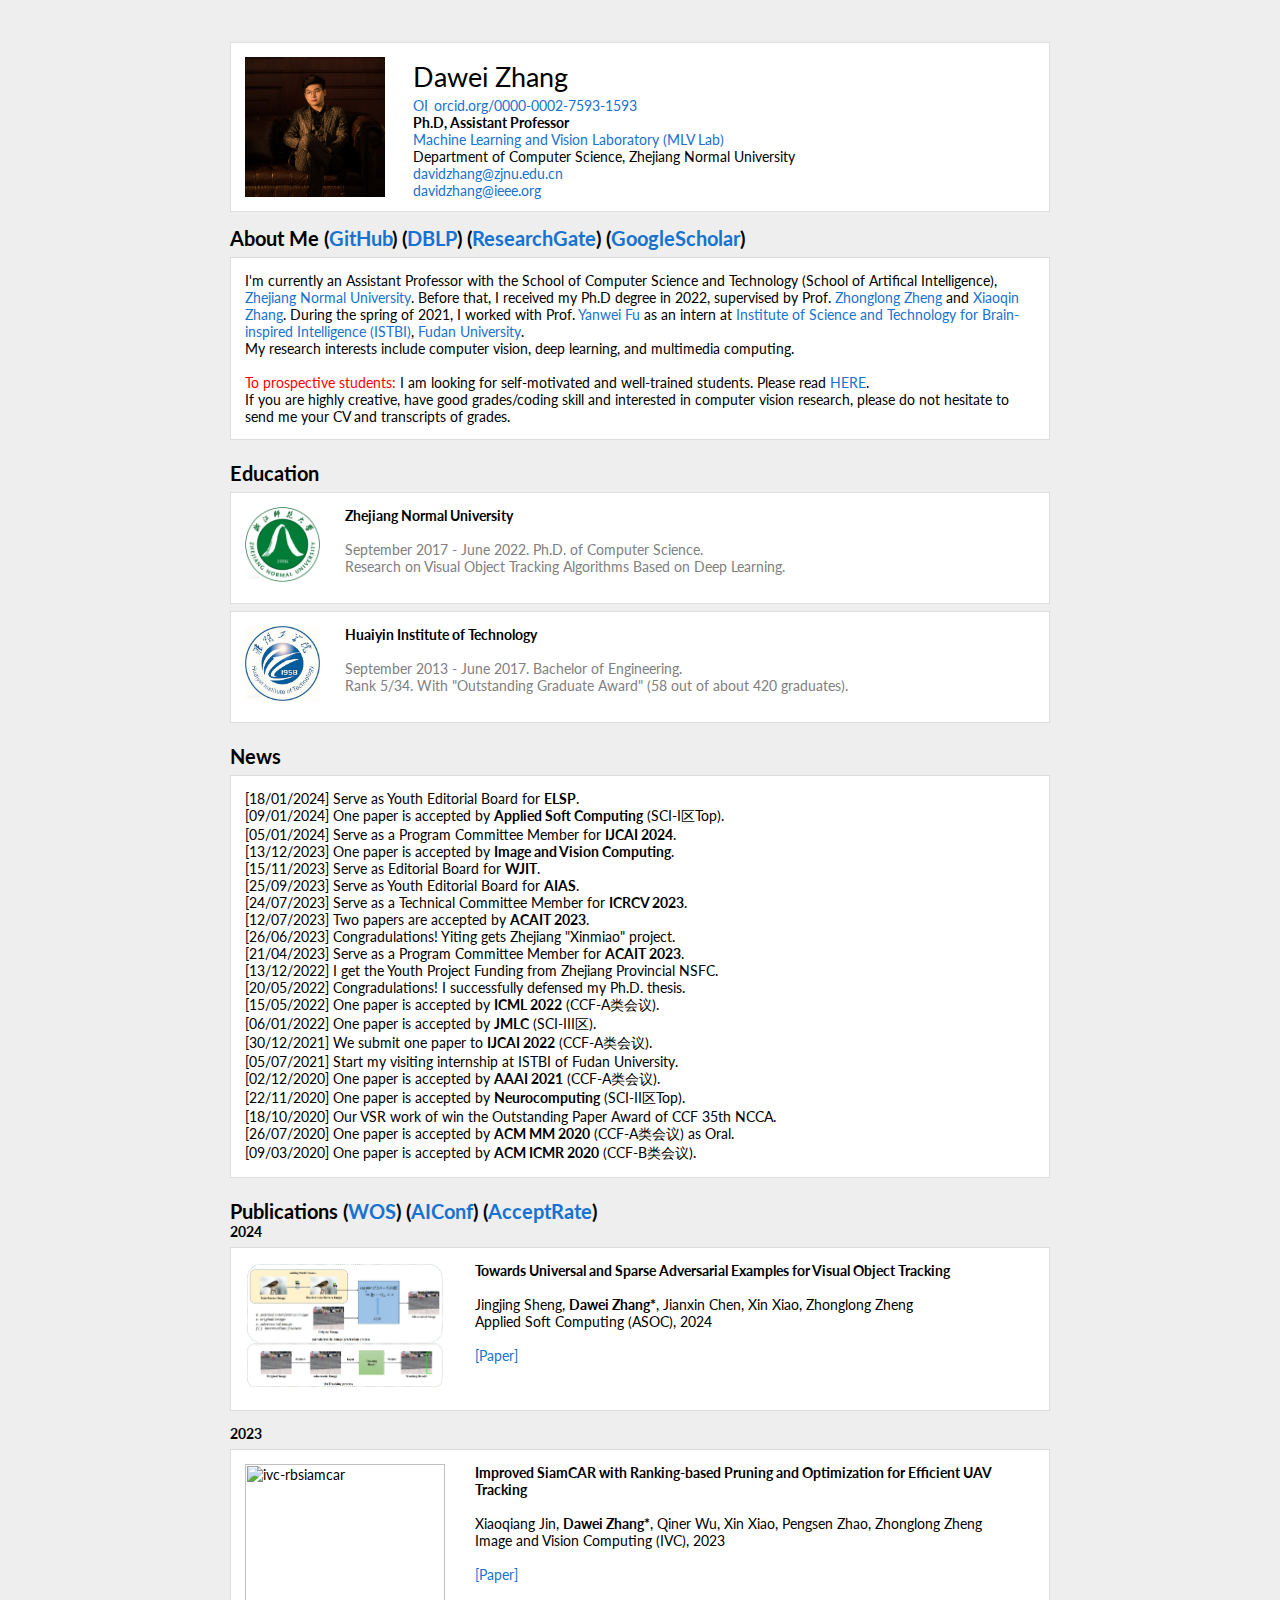
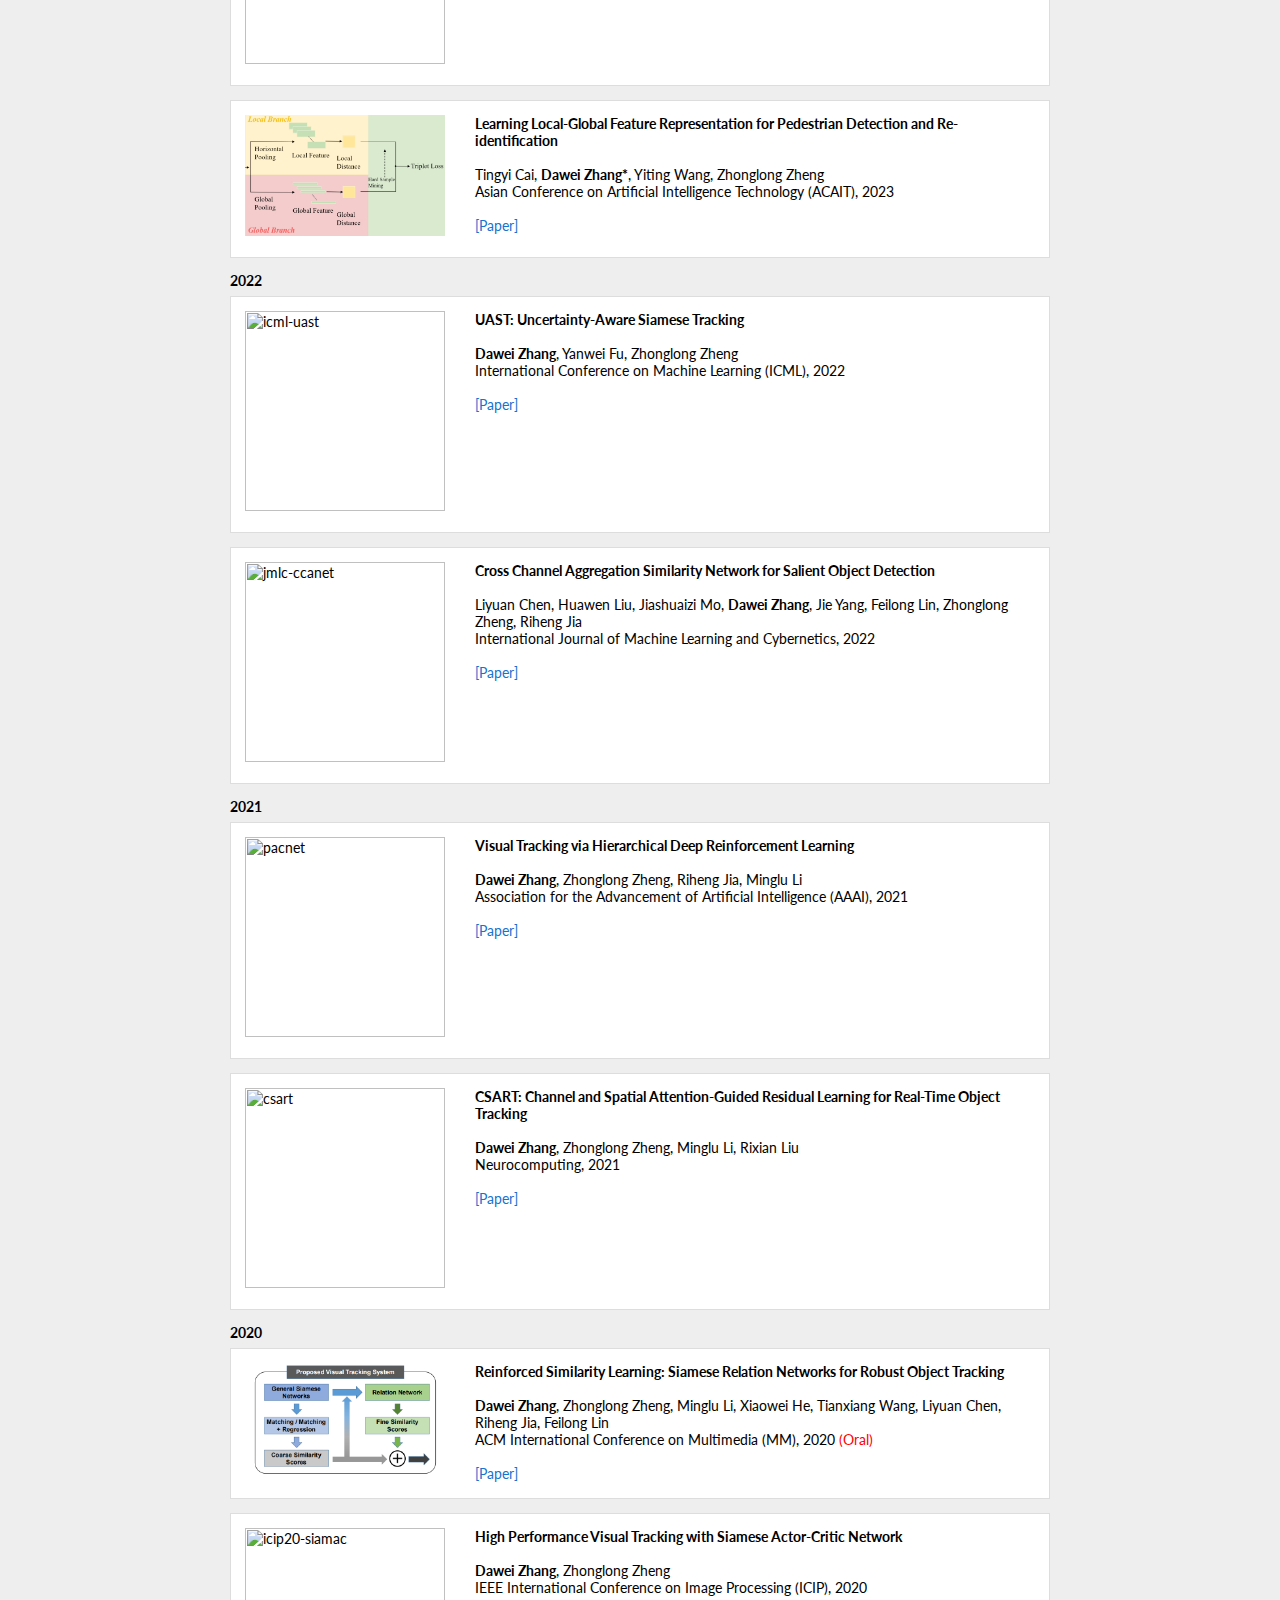
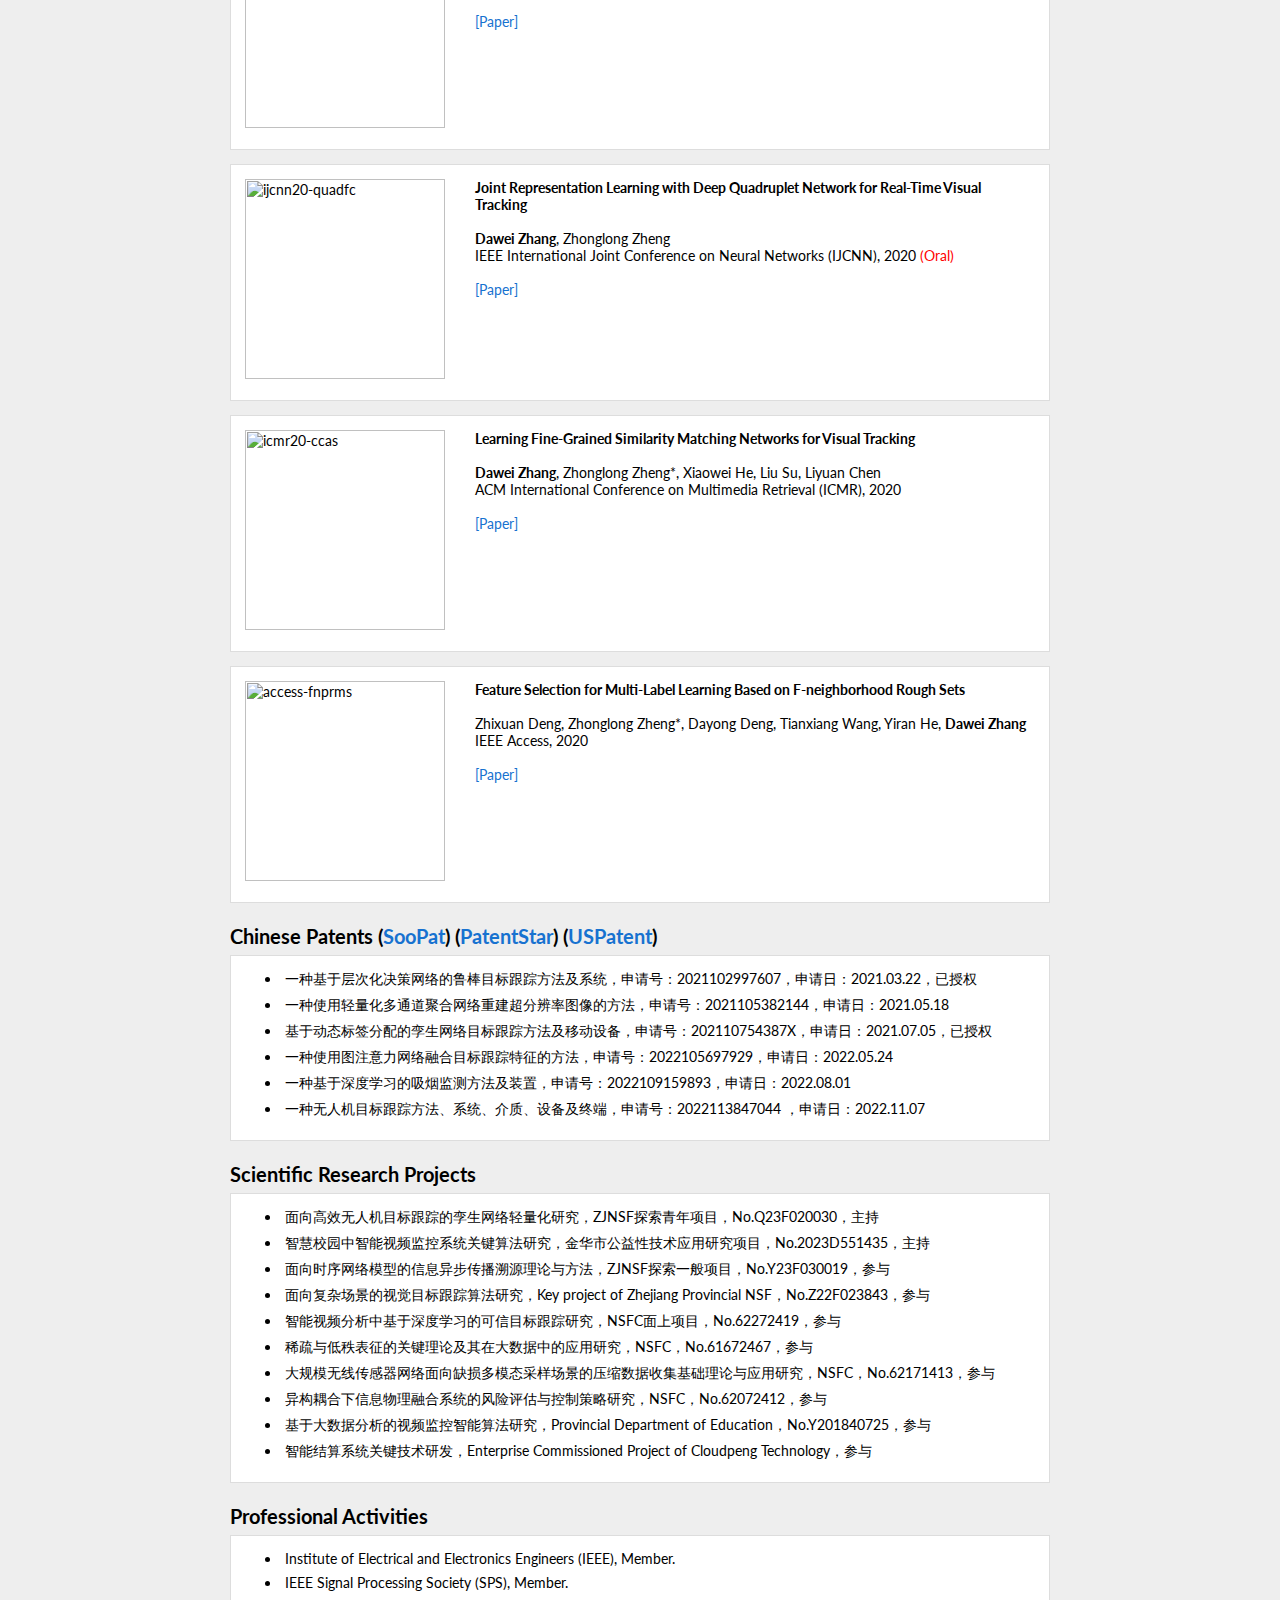
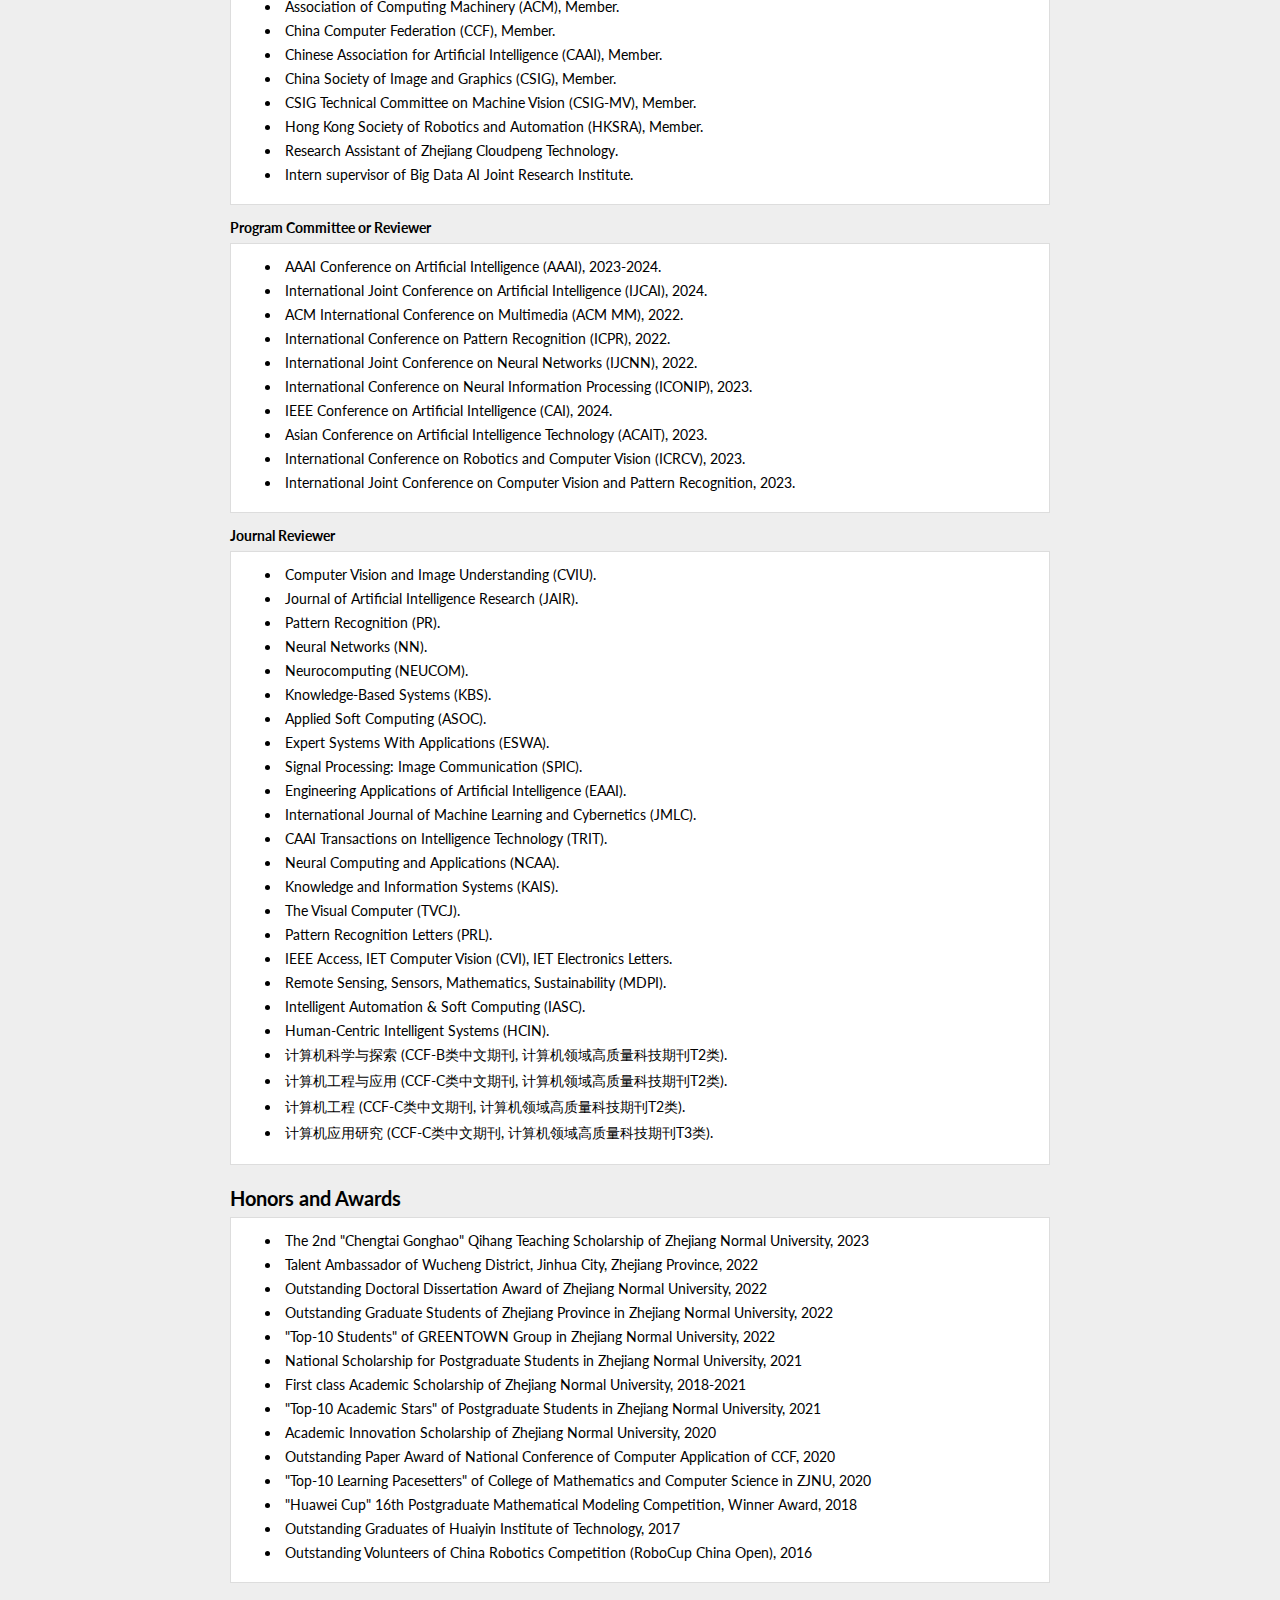
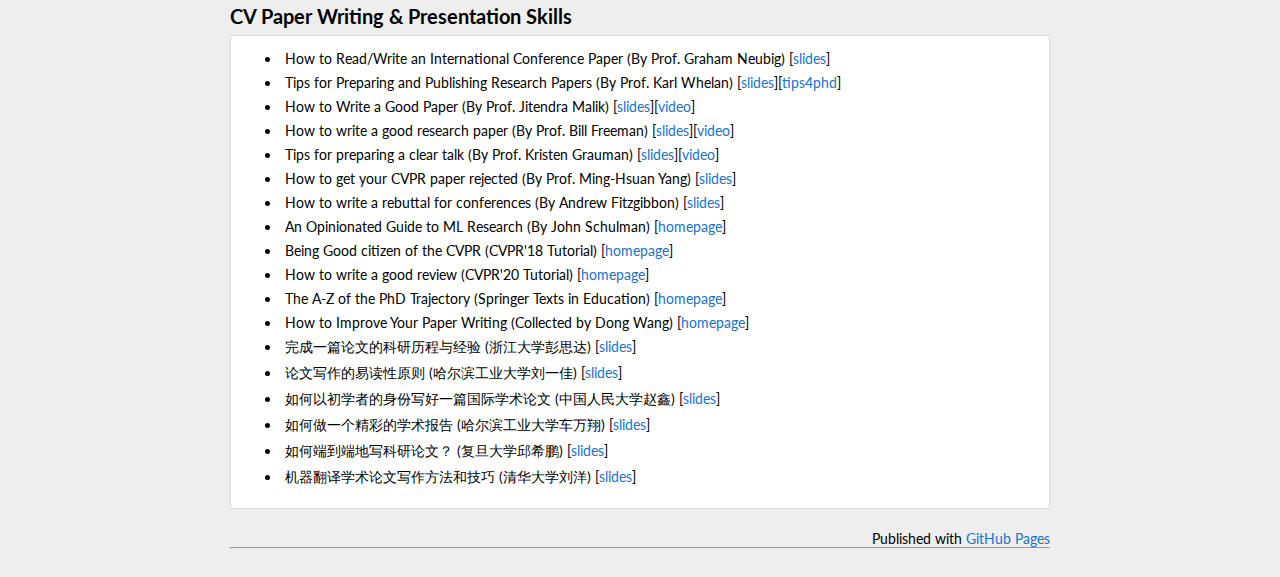
==== index.html @ a38a36eb "Update index.html" ====
<html>
    <head>
        <meta content="text/html; charset=utf-8" http-equiv="Content-Type" />
        <title>Dawei Zhang</title>
        <meta content="Dawei Zhang, DavidZhangdw.github.io" name="keywords" />
        <style media="screen" type="text/css">html, body, div, span, applet, object, iframe, h1, h2, h3, h4, h5, h6, p, blockquote, pre, a, abbr, acronym, address, big, cite, code, del, dfn, em, font, img, ins, kbd, q, s, samp, small, strike, strong, sub, tt, var, dl, dt, dd, ol, ul, li, fieldset, form, label, legend, table, caption, tbody, tfoot, thead, tr, th, td {
            border: 0pt none;
            font-family: inherit;
            font-size: 100%;
            font-style: inherit;
            font-weight: inherit;
            margin: 0pt;
            outline-color: invert;
            outline-style: none;
            outline-width: 0pt;
            padding: 0pt;
            vertical-align: baseline;
        }

        a {
            color: #1772d0;
            text-decoration:none;
        }

        a:focus, a:hover {
            color: #f09228;
            text-decoration:none;
        }

        a.paper {
            font-weight: bold;
            font-size: 12pt;
        }

        b.paper {
            font-weight: bold;
            font-size: 12pt;
        }

        * {
            margin: 0pt;
            padding: 0pt;
        }

        body {
            position: relative;
            margin: 3em auto 2em auto;
            width: 820px;
            font-family: Lato, Verdana, Helvetica, sans-serif;
            font-size: 14px;
            background: #eee;
        }

        h2 {
            font-family: Lato, Verdana, Helvetica, sans-serif;
            font-size: 15pt;
            font-weight: 700;
        }

        h3 {
            font-family: Lato, Verdana, Helvetica, sans-serif;
            font-size: 16px;
            font-weight: 700;
        }

        strong {
            font-family: Lato, Verdana, Helvetica, sans-serif;
            font-size: 14px;
            font-weight:bold;
        }

        ul {
            list-style: circle;
        }

        img {
            border: none;
        }

        li {
            padding-bottom: 0.5em;
            margin-left: 1.4em;
        }

        alert {
            font-family: Lato, Verdana, Helvetica, sans-serif;
            font-size: 13px;
            font-weight: bold;
            color: #FF0000;
        }

        em, i {
            font-style:italic;
        }

        div.section {
            clear: both;
            margin-bottom: 1.5em;
            background: #eee;
        }

        div.spanner {
            clear: both;
        }

        div.edu {
            clear: both;
            margin-top: 0.5em;
            margin-bottom: 0.5em;
            border: 1px solid #ddd;
            background: #fff;
            padding: 1em 1em 1em 1em;
        }

        div.edu div {
            padding-left: 100px;
        }

        div.paper {
            clear: both;
            margin-top: 0.5em;
            margin-bottom: 1em;
            border: 1px solid #ddd;
            background: #fff;
            padding: 1em 1em 1em 1em;
        }

        div.paper div {
            padding-left: 230px;
        }

        img.paper {
            margin-bottom: 0.5em;
            float: left;
            width: 200px;
        }
        img.icon {
            margin-bottom: 0.5em;
            float: left;
            width: 75px;
            height: 75px;
        }

        span.blurb {
            font-style:italic;
            display:block;
            margin-top:0.75em;
            margin-bottom:0.5em;
        }

        pre, code {
            font-family: 'Lucida Console', 'Andale Mono', 'Courier', monospaced;
            margin: 1em 0;
            padding: 0;
        }

        div.paper pre {
            font-size: 0.9em;
        }
    </style>

    <link href="http://fonts.googleapis.com/css?family=Lato:400,700,400italic,700italic" rel="stylesheet" type="text/css" /><!--<link href='http://fonts.googleapis.com/css?family=Open+Sans+Condensed:300' rel='stylesheet' type='text/css'>--><!--<link href='http://fonts.googleapis.com/css?family=Open+Sans' rel='stylesheet' type='text/css'>--><!--<link href='http://fonts.googleapis.com/css?family=Yanone+Kaffeesatz' rel='stylesheet' type='text/css'>-->
</head>
<script>
    (function(i,s,o,g,r,a,m){i['GoogleAnalyticsObject']=r;i[r]=i[r]||function(){
            (i[r].q=i[r].q||[]).push(arguments)},i[r].l=1*new Date();a=s.createElement(o),
        m=s.getElementsByTagName(o)[0];a.async=1;a.src=g;m.parentNode.insertBefore(a,m)
    })(window,document,'script','//www.google-analytics.com/analytics.js','ga');



</script>
<script>
    (function(i,s,o,g,r,a,m){i['GoogleAnalyticsObject']=r;i[r]=i[r]||function(){
            (i[r].q=i[r].q||[]).push(arguments)},i[r].l=1*new Date();a=s.createElement(o),
        m=s.getElementsByTagName(o)[0];a.async=1;a.src=g;m.parentNode.insertBefore(a,m)
    })(window,document,'script','//www.google-analytics.com/analytics.js','ga');

    ga('create', 'UA-66888300-1', 'auto');
    ga('send', 'pageview');

</script>

<body>
    <div style="margin-bottom: 1em; border: 1px solid #ddd; background-color: #fff; padding: 1em; height: 140px;">
        <div style="margin: 0px auto; width: 100%;">
            <img title="DaweiZhang" style="float: left; padding-left: .01em; height: 140px;" src="https://davidzhangdw.github.io/images/david.jpg"/>
            <div style="padding-left: 12em; vertical-align: top; height: 120px;"><span style="line-height: 150%; font-size: 20pt;">Dawei Zhang </span><br />
                <div itemscope itemtype="https://schema.org/Person"><a itemprop="sameAs" content="https://orcid.org/0000-0002-7593-1593" href="https://orcid.org/0000-0002-7593-1593" target="orcid.widget" rel="noopener noreferrer" style="vertical-align:top;"><img src="https://orcid.org/sites/default/files/images/orcid_16x16.png" style="width:1em;margin-right:.5em;" alt="ORCID iD icon">orcid.org/0000-0002-7593-1593</a></div>
                <span><strong>Ph.D, Assistant Professor</strong></span><br />
                <span><a href='https://www.researchgate.net/lab/MLV-Lab-Dawei-Zhang'>Machine Learning and Vision Laboratory (MLV Lab)</a></span><br />
                <span>Department of Computer Science, Zhejiang Normal University</span><br />
                <span><a href="mailto:davidzhang@zjnu.edu.cn">davidzhang@zjnu.edu.cn</a></span><br />
		<span><a href="mailto:davidzhang@ieee.org">davidzhang@ieee.org</a></span><br />
            </div>
        </div>
    </div>

    <div style="clear: both;">
        <div class="section">
            <h2>About Me (<a href='https://github.com/DavidZhangdw'>GitHub</a>) (<a href='https://dblp.org/pid/76/5684-2.html'>DBLP</a>) (<a href='https://www.researchgate.net/profile/Dawei_Zhang4'>ResearchGate</a>) (<a href='https://scholar.google.com/citations?hl=zh-CN&user=1hSgSycAAAAJ'>GoogleScholar</a>)</h2>
            <div class="paper">
                I'm currently an Assistant Professor with the School of Computer Science and Technology (School of Artifical Intelligence), <a href='http://www.zjnu.edu.cn/'>Zhejiang Normal University</a>. 
		Before that,  I received my Ph.D degree in 2022, supervised by Prof. <a href='http://mypage.zjnu.edu.cn/ZZL4/zh_CN/index.htm'>Zhonglong Zheng</a> and <a href='https://ai.wzu.edu.cn/zhangxiaoqin2021.4.16.pdf'>Xiaoqin Zhang</a>.
                During the spring of 2021, I worked with Prof. <a href='https://yanweifu.github.io/index.html'>Yanwei Fu</a> as an intern at <a href='https://istbi.fudan.edu.cn/'>Institute of Science and Technology for Brain-inspired Intelligence (ISTBI)</a>, <a href='https://www.fudan.edu.cn/'>Fudan University</a>. 
                <br>
		My research interests include computer vision, deep learning, and multimedia computing. <br />
		<br>
		<font color="red">To prospective students:</font>  I am looking for self-motivated and well-trained students. Please read <a href='https://davidzhangdw.github.io/prospective-students.html'>HERE</a>.
		<br>
		If you are highly creative, have good grades/coding skill and interested in computer vision research, please do not hesitate to send me your CV and transcripts of grades.
            </div>
        </div>
    </div>

    <div style="clear: both;">
        <div class="section">
            <h2 id="edu">Education</h2>
            <div class="edu" id="zjnu"><img style="float: left; margin-bottom: 0.5em; width: 75px;"  src="https://davidzhangdw.github.io/images/zjnu.jpg" title="zjnu" />
                <div> <strong>Zhejiang Normal University</strong> <br />
                    <br>
                    <font color="gray">September 2017 - June 2022. Ph.D. of Computer Science.</font>
		    <br>
                    <font color="gray">Research on Visual Object Tracking Algorithms Based on Deep Learning.</font>
                </div>
                <div class="spanner"></div>
            </div>
            <div class="edu" id="hyit"><img style="float: left; margin-bottom: 0.5em; width: 75px;" src="https://davidzhangdw.github.io/images/hyit.jpg" title="hyit" />
                <div> <strong>Huaiyin Institute of Technology</strong> <br />
                    <br>
                    <font color="gray">September 2013 - June 2017. Bachelor of Engineering.</font>
                    <br>
                    <font color="gray">Rank 5/34. With "Outstanding Graduate Award" (58 out of about 420 graduates).</font>
                </div>
                <div class="spanner"></div>
            </div>
        </div>
    </div>


    <div style="clear: both;">
        <div class="section">
            <h2>News</h2>
            <div class="paper">
                <ul>
			[18/01/2024] Serve as Youth Editorial Board for <b>ELSP</b>.<br>
			[09/01/2024] One paper is accepted by <b>Applied Soft Computing</b> (SCI-I区Top).<br>
			[05/01/2024] Serve as a Program Committee Member for <b>IJCAI 2024</b>.<br>
			[13/12/2023] One paper is accepted by <b>Image and Vision Computing</b>.<br>
			[15/11/2023] Serve as Editorial Board for <b>WJIT</b>.<br>
			[25/09/2023] Serve as Youth Editorial Board for <b>AIAS</b>.<br>
			[24/07/2023] Serve as a Technical Committee Member for <b>ICRCV 2023</b>.<br>
			[12/07/2023] Two papers are accepted by <b>ACAIT 2023</b>.<br>
			[26/06/2023] Congradulations! Yiting gets Zhejiang "Xinmiao" project.<br>
			[21/04/2023] Serve as a Program Committee Member for <b>ACAIT 2023</b>.<br>
			[13/12/2022] I get the Youth Project Funding from Zhejiang Provincial NSFC.<br>
			[20/05/2022] Congradulations! I successfully defensed my Ph.D. thesis.<br>
			[15/05/2022] One paper is accepted by <b>ICML 2022</b> (CCF-A类会议).<br>
			[06/01/2022] One paper is accepted by <b>JMLC</b> (SCI-III区).<br>
			[30/12/2021] We submit one paper to <b>IJCAI 2022</b> (CCF-A类会议).<br>
			[05/07/2021] Start my visiting internship at ISTBI of Fudan University.<br>
			[02/12/2020] One paper is accepted by <b>AAAI 2021</b> (CCF-A类会议).<br>
			[22/11/2020] One paper is accepted by <b>Neurocomputing</b> (SCI-II区Top).<br>
			[18/10/2020] Our VSR work of win the Outstanding Paper Award of CCF 35th NCCA.<br>
			[26/07/2020] One paper is accepted by <b>ACM MM 2020</b> (CCF-A类会议) as Oral.<br>
			[09/03/2020] One paper is accepted by <b>ACM ICMR 2020</b> (CCF-B类会议).
                </ul>
            </div>
        </div>
    </div>



    <div style="clear: both;">
        <div class="section">
            <h2 id="confpapers">Publications (<a href='https://www.webofscience.com/wos/author/record/AHB-0326-2022'>WOS</a>)  (<a href='https://aideadlin.es/?sub=ML,CV,NLP,RO,SP,DM'>AIConf</a>) (<a href='https://dengpingfan.github.io/pages/Accept.html'>AcceptRate</a>)</h2>

	    <div> <strong>2024</strong><br />
		    
		<div class="paper" id="usae"><img style="float: left; margin-bottom: 0.5em; width: 200px;" src="https://davidzhangdw.github.io/images/usae.png" title="asoc-usae" />
                    <div> <strong>Towards Universal and Sparse Adversarial Examples for Visual Object Tracking</strong><br />
                        <br>
                        Jingjing Sheng, <strong>Dawei Zhang*</strong>, Jianxin Chen, Xin Xiao, Zhonglong Zheng
                        <br>
                        Applied Soft Computing (ASOC), 2024 <br />
                        <br>
			<a href='https://www.sciencedirect.com/science/article/abs/pii/S1568494624000267'>[Paper]</a>
                    </div>
                    <div class="spanner"></div>
                </div>
		    
	    </div>
	
		
	    <div> <strong>2023</strong><br />
		    
		<div class="paper" id="rb-siamcar"><img style="float: left; margin-bottom: 0.5em; width: 200px;" src="https://davidzhangdw.github.io/images/rb-siamcar.png" title="ivc-rbsiamcar" />
                    <div> <strong>Improved SiamCAR with Ranking-based Pruning and Optimization for Efficient UAV Tracking</strong><br />
                        <br>
                        Xiaoqiang Jin, <strong>Dawei Zhang*</strong>, Qiner Wu, Xin Xiao, Pengsen Zhao, Zhonglong Zheng
                        <br>
                        Image and Vision Computing (IVC), 2023 <br />
                        <br>
			<a href='https://doi.org/10.1016/j.imavis.2023.104886'>[Paper]</a>
                    </div>
                    <div class="spanner"></div>
                </div>
		    
		<div class="paper" id="l2gnet"><img style="float: left; margin-bottom: 0.5em; width: 200px;" src="https://davidzhangdw.github.io/images/l2gnet.png" title="acait-l2gnet" />
                    <div> <strong>Learning Local-Global Feature Representation for Pedestrian Detection and Re-identification</strong><br />
                        <br>
                        Tingyi Cai, <strong>Dawei Zhang*</strong>, Yiting Wang, Zhonglong Zheng
                        <br>
                        Asian Conference on Artificial Intelligence Technology (ACAIT), 2023 <br />
                        <br>
			<a href='none'>[Paper]</a>
                    </div>
                    <div class="spanner"></div>
                </div>
		    
	    </div>
		
	    <div> <strong>2022</strong><br />
		    
		<div class="paper" id="uast"><img style="float: left; margin-bottom: 0.5em; width: 200px;" src="https://davidzhangdw.github.io/images/uast.png" title="icml-uast" />
                    <div> <strong>UAST: Uncertainty-Aware Siamese Tracking</strong><br />
                        <br>
                        <strong>Dawei Zhang</strong>, Yanwei Fu, Zhonglong Zheng
                        <br>
                        International Conference on Machine Learning (ICML), 2022 <br />
                        <br>
			<a href='https://proceedings.mlr.press/v162/zhang22g.html'>[Paper]</a>
                    </div>
                    <div class="spanner"></div>
                </div>
		    
		<div class="paper" id="ccanet"><img style="float: left; margin-bottom: 0.5em; width: 200px;" src="https://davidzhangdw.github.io/images/ccanet.png" title="jmlc-ccanet" />
                    <div> <strong>Cross Channel Aggregation Similarity Network for Salient Object Detection</strong><br />
                        <br>
                        Liyuan Chen, Huawen Liu, Jiashuaizi Mo, <strong>Dawei Zhang</strong>, Jie Yang, Feilong Lin, Zhonglong Zheng, Riheng Jia
                        <br>
                        International Journal of Machine Learning and Cybernetics, 2022 <br />
                        <br>
			<a href='https://link.springer.com/article/10.1007/s13042-022-01512-y'>[Paper]</a>
                    </div>
                    <div class="spanner"></div>
                </div>
		    
	    </div>
		
		
	    <div> <strong>2021</strong><br />
		    
		<div class="paper" id="pacnet"><img style="float: left; margin-bottom: 0.5em; width: 200px;" src="https://davidzhangdw.github.io/images/pacnet.png" title="pacnet" />
                    <div> <strong>Visual Tracking via Hierarchical Deep Reinforcement Learning</strong><br />
                        <br>
                        <strong>Dawei Zhang</strong>, Zhonglong Zheng, Riheng Jia, Minglu Li
                        <br>
                        Association for the Advancement of Artificial Intelligence (AAAI), 2021 <br />
                        <br>
			<a href='https://ojs.aaai.org/index.php/AAAI/article/view/16443'>[Paper]</a>
                    </div>
                    <div class="spanner"></div>
                </div>
		    
		<div class="paper" id="csart"><img style="float: left; margin-bottom: 0.5em; width: 200px;" src="https://davidzhangdw.github.io/images/csart.png" title="csart" />
                    <div> <strong>CSART: Channel and Spatial Attention-Guided Residual Learning for Real-Time Object Tracking</strong><br />
                        <br>
                        <strong>Dawei Zhang</strong>, Zhonglong Zheng, Minglu Li, Rixian Liu
                        <br>
                        Neurocomputing, 2021 <br />
                        <br>
			<a href='https://www.sciencedirect.com/science/article/abs/pii/S0925231220318397'>[Paper]</a>
                    </div>
                    <div class="spanner"></div>
                </div>
		    
	    </div>
			
			
            <div> <strong>2020</strong><br />
		    
		<div class="paper" id="siamrn"><img style="float: left; margin-bottom: 0.5em; width: 200px;" src="https://davidzhangdw.github.io/images/mm20-siamrn.png" title="mm20-siamrn" />
                    <div> <strong>Reinforced Similarity Learning: Siamese Relation Networks for Robust Object Tracking</strong><br />
                        <br>
                        <strong>Dawei Zhang</strong>, Zhonglong Zheng, Minglu Li, Xiaowei He, Tianxiang Wang, Liyuan Chen, Riheng Jia, Feilong Lin
                        <br>
                        ACM International Conference on Multimedia (MM), 2020 <font color="red"> (Oral)</font><br />
                        <br>
			<a href='https://dl.acm.org/doi/10.1145/3394171.3413743'>[Paper]</a>
                    </div>
                    <div class="spanner"></div>
                </div>

                <div class="paper" id="siamac"><img style="float: left; margin-bottom: 0.5em; width: 200px;" src="https://davidzhangdw.github.io/images/siamac.jpg" title="icip20-siamac" />
                    <div> <strong>High Performance Visual Tracking with Siamese Actor-Critic Network</strong><br />
                        <br>
                        <strong>Dawei Zhang</strong>, Zhonglong Zheng
                        <br>
                        IEEE International Conference on Image Processing (ICIP), 2020<br />
                        <br>
                        <a href='https://ieeexplore.ieee.org/document/9191326'>[Paper]</a>
                    </div>
                    <div class="spanner"></div>
                </div>

                <div class="paper" id="quadfc"><img style="float: left; margin-bottom: 0.5em; width: 200px;" src="https://davidzhangdw.github.io/images/quadfc.jpg" title="ijcnn20-quadfc" />
                    <div> <strong>Joint Representation Learning with Deep Quadruplet Network for Real-Time Visual Tracking</strong><br />
                        <br>
                        <strong>Dawei Zhang</strong>, Zhonglong Zheng
                        <br>
                        IEEE International Joint Conference on Neural Networks (IJCNN), 2020 <font color="red"> (Oral)</font><br />
                        <br>
                        <a href='https://ieeexplore.ieee.org/document/9207185'>[Paper]</a>
                    </div>
                    <div class="spanner"></div>
                </div>

                <div class="paper" id="ccasiam"><img style="float: left; margin-bottom: 0.5em; width: 200px;" src="https://davidzhangdw.github.io/images/ccasiam.jpg" title="icmr20-ccas" />
                    <div> <strong>Learning Fine-Grained Similarity Matching Networks for Visual Tracking</strong><br />
                        <br>
                        <strong>Dawei Zhang</strong>, Zhonglong Zheng*, Xiaowei He, Liu Su, Liyuan Chen
                        <br>
                        ACM International Conference on Multimedia Retrieval (ICMR), 2020<br />
                        <br>
			<a href='https://doi.org/10.1145/3372278.3390729'>[Paper]</a>
                    </div>
                    <div class="spanner"></div>
                </div>

                <div class="paper" id="fnprms"><img style="float: left; margin-bottom: 0.5em; width: 200px;" src="https://davidzhangdw.github.io/images/fnprms.jpg" title="access-fnprms" />
                    <div> <strong>Feature Selection for Multi-Label Learning Based on F-neighborhood Rough Sets </strong><br />
                        <br>
                        Zhixuan Deng, Zhonglong Zheng*, Dayong Deng, Tianxiang Wang, Yiran He, <strong>Dawei Zhang</strong>
                        <br>
                        IEEE Access, 2020<br />
                        <br>
                        <a href='https://ieeexplore.ieee.org/document/9007716'>[Paper]</a>
                    </div>
                    <div class="spanner"></div>
                </div>
		    
            </div>
        </div>
    </div>

    <div style="clear: both;">
        <div class="section"><h2>Chinese Patents (<a href='http://www.soopat.com/Home/Index'>SooPat</a>) (<a href='https://cprs.patentstar.com.cn/'>PatentStar</a>) (<a href='https://www.drugfuture.com/uspat/us_patent.asp'>USPatent</a>) </h2>
            <div class="paper">
		<li>一种基于层次化决策网络的鲁棒目标跟踪方法及系统，申请号：2021102997607，申请日：2021.03.22，已授权</a></li>
		<li>一种使用轻量化多通道聚合网络重建超分辨率图像的方法，申请号：2021105382144，申请日：2021.05.18</a></li>
                <li>基于动态标签分配的孪生网络目标跟踪方法及移动设备，申请号：202110754387X，申请日：2021.07.05，已授权</a></li>
		<li>一种使用图注意力网络融合目标跟踪特征的方法，申请号：2022105697929，申请日：2022.05.24</a></li>
		<li>一种基于深度学习的吸烟监测方法及装置，申请号：2022109159893，申请日：2022.08.01</a></li>
                <li>一种无人机目标跟踪方法、系统、介质、设备及终端，申请号：2022113847044 ，申请日：2022.11.07</a></li>
            </div>
            <div class="spanner"></div>
        </div>

    </div>

    <div style="clear: both;">
        <div class="section"><h2>Scientific Research Projects </h2>
            <div class="paper">
		<li>面向高效无人机目标跟踪的孪生网络轻量化研究，ZJNSF探索青年项目，No.Q23F020030，主持</a></li>
		<li>智慧校园中智能视频监控系统关键算法研究，金华市公益性技术应用研究项目，No.2023D551435，主持</a></li>
	        <li>面向时序网络模型的信息异步传播溯源理论与方法，ZJNSF探索一般项目，No.Y23F030019，参与</a></li>
		<li>面向复杂场景的视觉目标跟踪算法研究，Key project of Zhejiang Provincial NSF，No.Z22F023843，参与</a></li>
	        <li>智能视频分析中基于深度学习的可信目标跟踪研究，NSFC面上项目，No.62272419，参与</a></li>
	        <li>稀疏与低秩表征的关键理论及其在大数据中的应用研究，NSFC，No.61672467，参与</a></li>
		<li>大规模无线传感器网络面向缺损多模态采样场景的压缩数据收集基础理论与应用研究，NSFC，No.62171413，参与</a></li>
		<li>异构耦合下信息物理融合系统的风险评估与控制策略研究，NSFC，No.62072412，参与</a></li>
                <li>基于大数据分析的视频监控智能算法研究，Provincial Department of Education，No.Y201840725，参与</a></li>
		<li>智能结算系统关键技术研发，Enterprise Commissioned Project of Cloudpeng Technology，参与</a></li>
		
            </div>
            <div class="spanner"></div>
        </div>

    </div>
	    
    <div style="clear: both;">
        <div class="section">
            <h2>Professional Activities</h2>

            <div class="paper">
                <li>Institute of Electrical and Electronics Engineers (IEEE), Member.</li>
		<li>IEEE Signal Processing Society (SPS), Member.</li>
		<li>Association of Computing Machinery (ACM), Member.</li>
		<li>China Computer Federation (CCF), Member.</li>
		<li>Chinese Association for Artificial Intelligence (CAAI), Member.</li>
		<li>China Society of Image and Graphics (CSIG), Member.</li>
		<li>CSIG Technical Committee on Machine Vision (CSIG-MV), Member.</li>
		<li>Hong Kong Society of Robotics and Automation (HKSRA), Member.</li>
		<li>Research Assistant of Zhejiang Cloudpeng Technology.</li>
		<li>Intern supervisor of Big Data AI Joint Research Institute.</li>
	    </div>

	    <div> <strong>Program Committee or Reviewer</strong><br />
	    <div class="paper">
		<li>AAAI Conference on Artificial Intelligence (AAAI), 2023-2024.</li>
		<li>International Joint Conference on Artificial Intelligence (IJCAI), 2024.</li>
		<li>ACM International Conference on Multimedia (ACM MM), 2022.</li>
		<li>International Conference on Pattern Recognition (ICPR), 2022.</li>
		<li>International Joint Conference on Neural Networks (IJCNN), 2022.</li>
		<li>International Conference on Neural Information Processing (ICONIP), 2023.</li>
		<li>IEEE Conference on Artificial Intelligence (CAI), 2024.</li>
		<li>Asian Conference on Artificial Intelligence Technology (ACAIT), 2023.</li>
		<li>International Conference on Robotics and Computer Vision (ICRCV), 2023.</li>
		<li>International Joint Conference on Computer Vision and Pattern Recognition, 2023.</li>
	    </div>
	    </div>

	    <div> <strong>Journal Reviewer</strong><br />
	    <div class="paper">
		<li>Computer Vision and Image Understanding (CVIU).</li>
		<li>Journal of Artificial Intelligence Research (JAIR).</li>
		<li>Pattern Recognition (PR).</li>
		<li>Neural Networks (NN).</li>
		<li>Neurocomputing (NEUCOM).</li>
		<li>Knowledge-Based Systems (KBS).</li>
		<li>Applied Soft Computing (ASOC).</li>
		<li>Expert Systems With Applications (ESWA).</li>
		<li>Signal Processing: Image Communication (SPIC).</li>
		<li>Engineering Applications of Artificial Intelligence (EAAI).</li>
		<li>International Journal of Machine Learning and Cybernetics (JMLC).</li>
		<li>CAAI Transactions on Intelligence Technology (TRIT).</li>
		<li>Neural Computing and Applications (NCAA).</li>
		<li>Knowledge and Information Systems (KAIS).</li>
		<li>The Visual Computer (TVCJ).</li>
		<li>Pattern Recognition Letters (PRL).</li>
		<li>IEEE Access, IET Computer Vision (CVI), IET Electronics Letters.</li>
		<li>Remote Sensing, Sensors, Mathematics, Sustainability (MDPI).</li>
		<li>Intelligent Automation & Soft Computing (IASC).</li>
		<li>Human-Centric Intelligent Systems (HCIN).</li>
		<li>计算机科学与探索 (CCF-B类中文期刊, 计算机领域高质量科技期刊T2类).</li>
		<li>计算机工程与应用 (CCF-C类中文期刊, 计算机领域高质量科技期刊T2类).</li>
		<li>计算机工程 (CCF-C类中文期刊, 计算机领域高质量科技期刊T2类).</li>
		<li>计算机应用研究 (CCF-C类中文期刊, 计算机领域高质量科技期刊T3类).</li>
                <ul>
                    <p><font size="5"></font></p>
                </ul>
            </div>
            </div>
        </div>
    </div>

    <!---
    <div style="clear: both;">
        <div class="section">
            <h2 id="confpapers">Contests</h2>
            <div class="paper">
                <ul>

                </ul>
                <div class="spanner"></div>
            </div>
        </div>
    </div>
    -->

    <!-- <div style="clear: both;">
        <div class="section"><h2>Talks (<a href='http://dpfan.net/usefullink/'>UsefulLinks</a>) (<a href='http://www.cjig.cn/html/jig/2019/12/20191201.pdf'>Survey</a>)</h2> 
            <div class="paper">
		<li>2022.05 @ ZJNU Dissertation Defense <a href=pdf/talk-zjnu-2022.pdf>Visual Object Tracking Based on Deep Learning</a></li>
		<li>2021.11 @ ZJNU National Scholarship Experience Sharing <a href=pdf/sharing-zjnu-2021.pdf>How to Do Good Research?</a></li>
		<li>2021.11 @ ZJNU Mid-term Report <a href=pdf/talk-zjnu-2021.pdf>Visual Object Tracking Based on Deep Learning</a></li>
		<li>2020.12 @ ZJNU Academic Report <a href=pdf/talk-zjnu-2020.pdf>Visual Object Tracking Based on Deep Learning</a></li>
		<li>2020.10 @ Cloudpeng Technology <a href=pdf/talk-ypai-2020.pdf>A Brief Introduction and Analysis of Object Tracking</a></li>
                <li>2019.04 @ ZJNU Academic Report <a href=pdf/talk-zjnu-2019.pdf>Visual Tracking Based on Deep Reinforcement Learning</a></li>
            </div>
            <div class="spanner"></div>
        </div>
    </div> -->


    <div style="clear: both;">
        <div class="section"><h2>Honors and Awards</h2>
            <div class="paper">
		<li>The 2nd "Chengtai Gonghao" Qihang Teaching Scholarship of Zhejiang Normal University, 2023</li>
		<li>Talent Ambassador of Wucheng District, Jinhua City, Zhejiang Province, 2022</li>
		<li>Outstanding Doctoral Dissertation Award of Zhejiang Normal University, 2022</li>
		<li>Outstanding Graduate Students of Zhejiang Province in Zhejiang Normal University, 2022</li>
		<li>"Top-10 Students" of GREENTOWN Group in Zhejiang Normal University, 2022</li>
		<li>National Scholarship for Postgraduate Students in Zhejiang Normal University, 2021</li>
		<li>First class Academic Scholarship of Zhejiang Normal University, 2018-2021</li>
		<li>"Top-10 Academic Stars" of Postgraduate Students in Zhejiang Normal University, 2021</li>
		<li>Academic Innovation Scholarship of Zhejiang Normal University, 2020</li>
		<li>Outstanding Paper Award of National Conference of Computer Application of CCF, 2020</li>
		<li>"Top-10 Learning Pacesetters" of College of Mathematics and Computer Science in ZJNU, 2020</li>
                <li>"Huawei Cup" 16th Postgraduate Mathematical Modeling Competition, Winner Award, 2018</a></li>
                <li>Outstanding Graduates of Huaiyin Institute of Technology, 2017</li>
                <li>Outstanding Volunteers of China Robotics Competition (RoboCup China Open), 2016</li>
            </div>

        <div class="spanner"></div>
    </div>

    <!-- <div style="clear: both;">
        <div class="section"><h2>Resources</h2>
            <div class="paper">
                <li>Conference Deadlines [<a href="https://conferencelist.info/upcoming/">link</a>][<a href="https://ccfddl.github.io/">ccf link</a> ]</li>  
		<li>Paper Writing [<a href="https://github.com/pengsida/learning_research">Learning_Research</a>][<a href="https://github.com/MLNLP-World/Paper-Writing-Tips">Paper-Writing-Tips</a> ]</li>  
	     	<li>Writing with LaTeX [<a href="https://github.com/dspinellis/latex-advice">Advice for writing LaTeX documents</a>][<a href="https://mp.weixin.qq.com/s/XshMg6Qb8ArLNA75ImQIWQ">用LaTex写论文经验分享</a> ]
	    	<a href="https://www.deeplearningbook.org/contents/notation.html">一个Notation的重要参考</a> 
	    	<a href="https://github.com/MLNLP-World/Paper-Picture-Writing-Code">Paper-Picture-Writing-Code</a> 
	    	<a href="https://zhuanlan.zhihu.com/p/62100815">研究生必备科研工具集锦</a> 
	    	<a href="https://mp.weixin.qq.com/s/YaPYZvd12Xxgz1Y1L9Rzuw">11个好用的科研工具推荐</a> 
	   	<a href="https://pengsida.net/files/Wujun_Li_Undergraduate_learning_research.pdf">浅谈本科生科研能力培养</a> 
	    	<li>浅谈学术论文rebuttal (南京理工大学魏秀参) [<a href="https://zhuanlan.zhihu.com/p/104298923">slides</a>]</li>  
            </div>
        </div>
    </div> -->
	
    <div style="clear: both;">
        <div class="section"><h2>CV Paper Writing & Presentation Skills</h2>
            <div class="paper">
		<li>How to Read/Write an International Conference Paper (By Prof. Graham Neubig) [<a href="http://www.phontron.com/slides/neubig15paperwriting.pdf">slides</a>]</li>
		<li>Tips for Preparing and Publishing Research Papers (By Prof. Karl Whelan) [<a href="https://www.karlwhelan.com/Teaching/isne_talk_sep07.pdf">slides</a>][<a href="https://www.karlwhelan.com/Teaching/PhD/phd-writing-talk.pdf">tips4phd</a>]</li>
		<li>How to Write a Good Paper (By Prof. Jitendra Malik) [<a href="https://faculty.cc.gatech.edu/~parikh/citizenofcvpr/static/slides/malik_write_good_paper.pdf">slides</a>][<a href="https://www.youtube.com/watch?v=imEtTnQKt4M">video</a>]</li>
                <li>How to write a good research paper (By Prof. Bill Freeman) [<a href="https://www.cc.gatech.edu/~parikh/citizenofcvpr/static/slides/freeman_how_to_write_papers.pdf">slides</a>][<a href="https://youtu.be/MKUCz_3Ee0A?t=248">video</a>]</li>
		<li>Tips for preparing a clear talk (By Prof. Kristen Grauman) [<a href="https://www.cc.gatech.edu/~parikh/citizenofcvpr/static/slides/grauman_preparing_clear_talks.pdf">slides</a>][<a href="https://www.youtube.com/watch?v=4LEZED1YXm0">video</a>]</li>
                <li>How to get your CVPR paper rejected (By Prof. Ming-Hsuan Yang) [<a href="https://personalinterests.lipingyang.org/wp-content/uploads/2019/03/How-to-get-your-CVPR-paper-rejected.pptx.pdf">slides</a>]</li>
                <li>How to write a rebuttal for conferences (By Andrew Fitzgibbon) [<a href="https://drive.google.com/file/d/1V8V__zQYCOskD1y1-9L-UWgNDtBHGJ9t/view">slides</a>]</li>
		<li>An Opinionated Guide to ML Research (By John Schulman) [<a href="http://joschu.net/blog/opinionated-guide-ml-research.html">homepage</a>]</li>
		<li>Being Good citizen of the CVPR (CVPR'18 Tutorial) [<a href="https://www.cc.gatech.edu/~parikh/citizenofcvpr/#/schedule">homepage</a>]</li>
		<li>How to write a good review (CVPR'20 Tutorial) [<a href="https://sites.google.com/view/making-reviews-great-again/">homepage</a>]</li>
		<li>The A-Z of the PhD Trajectory (Springer Texts in Education) [<a href="https://link.springer.com/content/pdf/10.1007%2F978-3-319-77425-1.pdf">homepage</a>]</li>
		<li>How to Improve Your Paper Writing (Collected by Dong Wang) [<a href="https://github.com/wangdongdut/PaperWriting">homepage</a>]</li>
		<li>完成一篇论文的科研历程与经验 (浙江大学彭思达) [<a href="https://pengsida.net/files/learning_research_v4.pdf">slides</a>]</li>  
		<li>论文写作的易读性原则 (哈尔滨工业大学刘一佳) [<a href="http://yjliu.net/cv/res/2018-08-19-nlpcc-sws.compressed.pdf">slides</a>]</li> 
		<li>如何以初学者的身份写好一篇国际学术论文 (中国人民大学赵鑫) [<a href="https://zhuanlan.zhihu.com/p/136005095">slides</a>]</li>  
		<li>如何做一个精彩的学术报告 (哈尔滨工业大学车万翔) [<a href="http://www.cips-cl.org/static/CCL2019/downloads/stuPPT/01.pdf">slides</a>]</li>  
		<li>如何端到端地写科研论文？ (复旦大学邱希鹏) [<a href="https://xpqiu.github.io/slides/20181019-PaperWriting.pdf">slides</a>]</li> 
		<li>机器翻译学术论文写作方法和技巧 (清华大学刘洋) [<a href="http://nlp.csai.tsinghua.edu.cn/~ly/talks/cwmt14_tut.pdf">slides</a>]</li>    
            </div>
        </div>
    </div>

    <div style="clear:both;">
    <p align="right"><font size="5">Published with <a href='https://pages.github.com/'>GitHub Pages</a></font></p>
</div>
<hr>
<div id="clustrmaps-widget"></div><script type="text/javascript" id="clustrmaps" src="//cdn.clustrmaps.com/map_v2.js?d=f1K5hwloVkenBNI_d6zZI5Zl50Bz66iXfci0wWh52kw&cl=ffffff&w=a"></script>

</body>
</html>
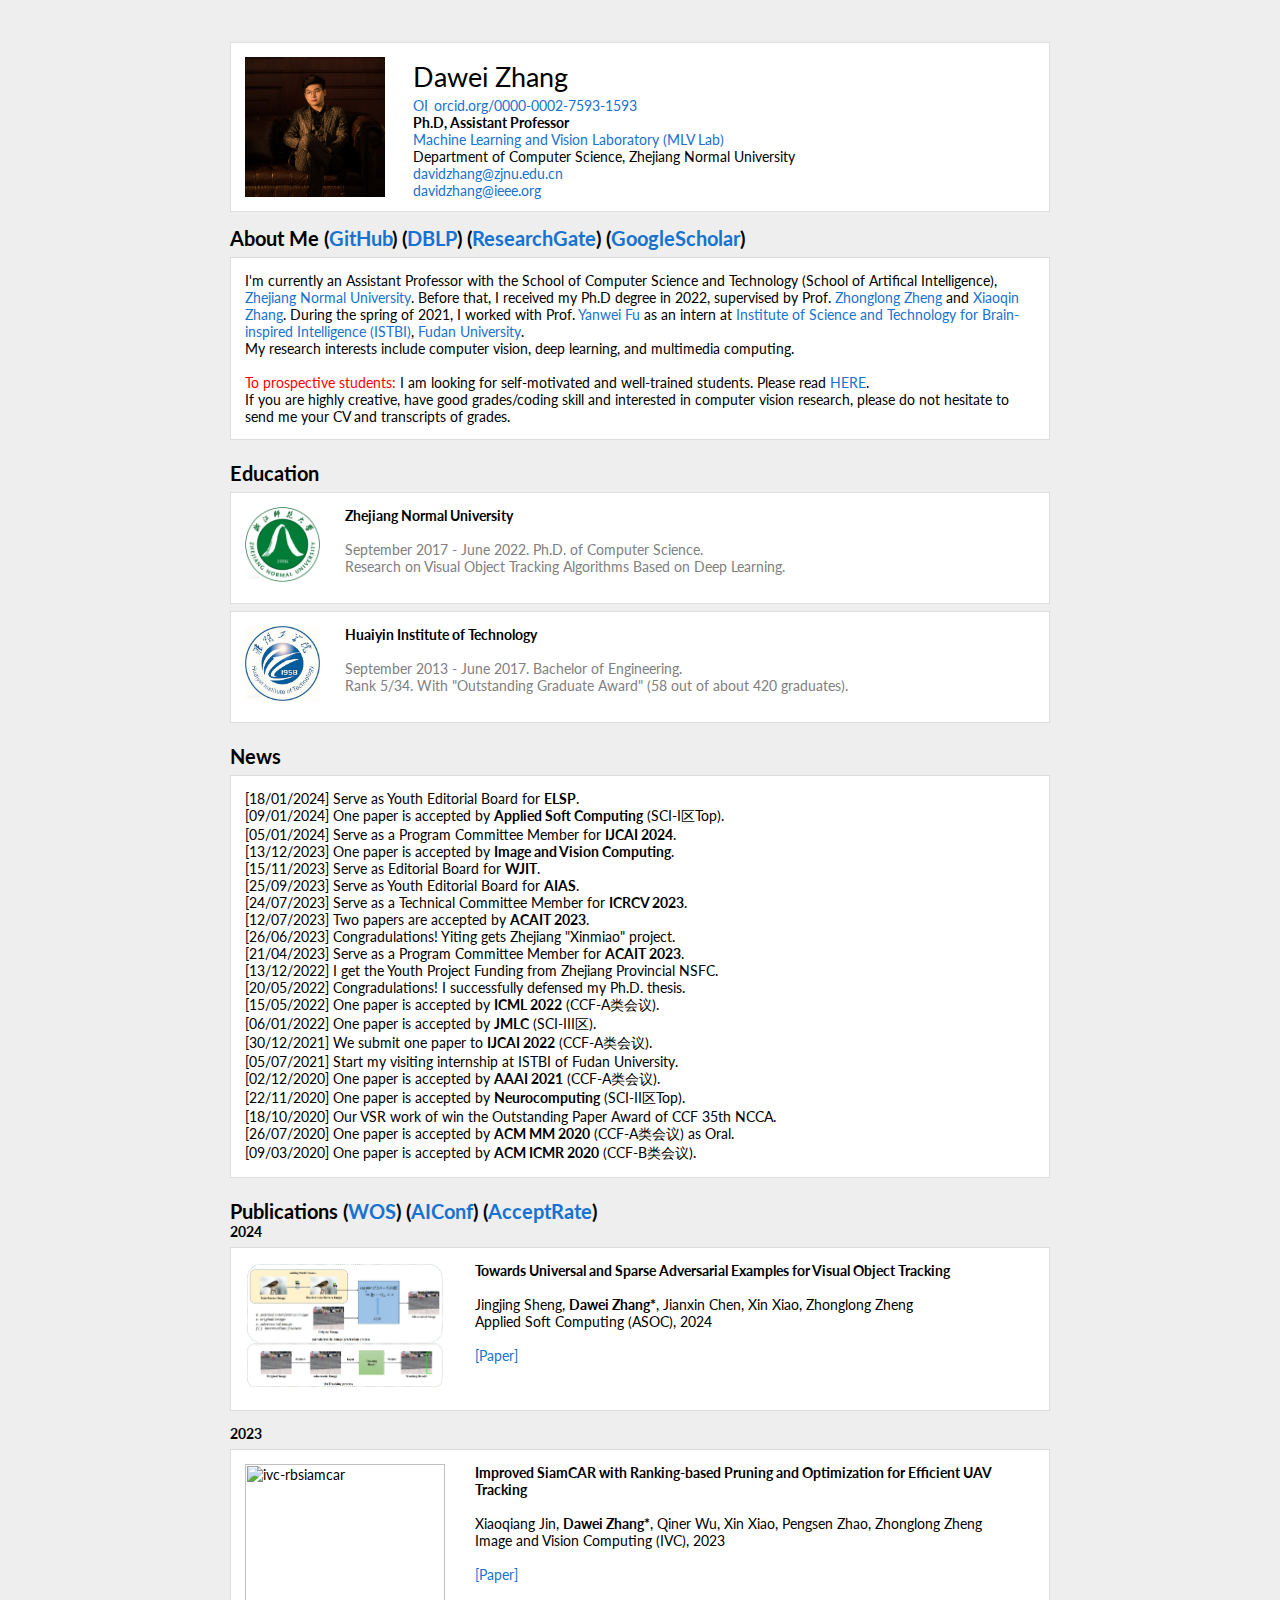
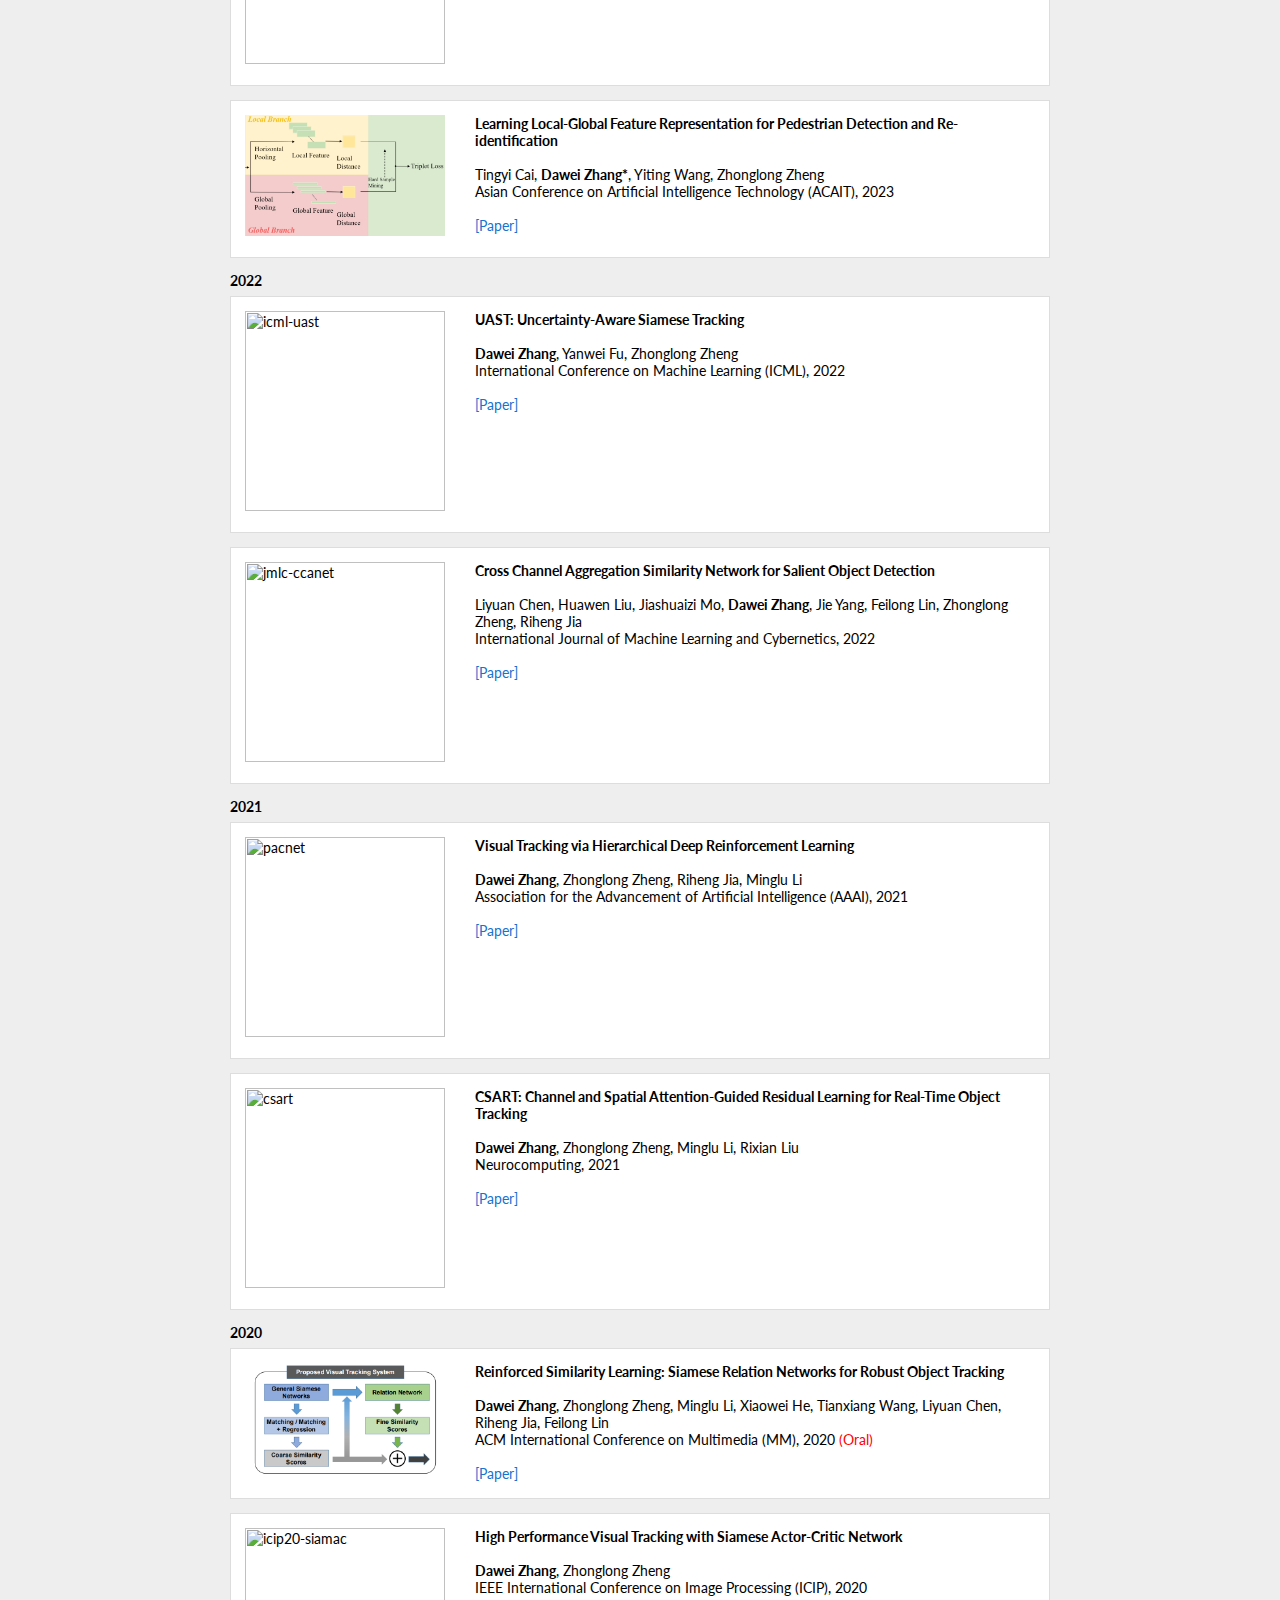
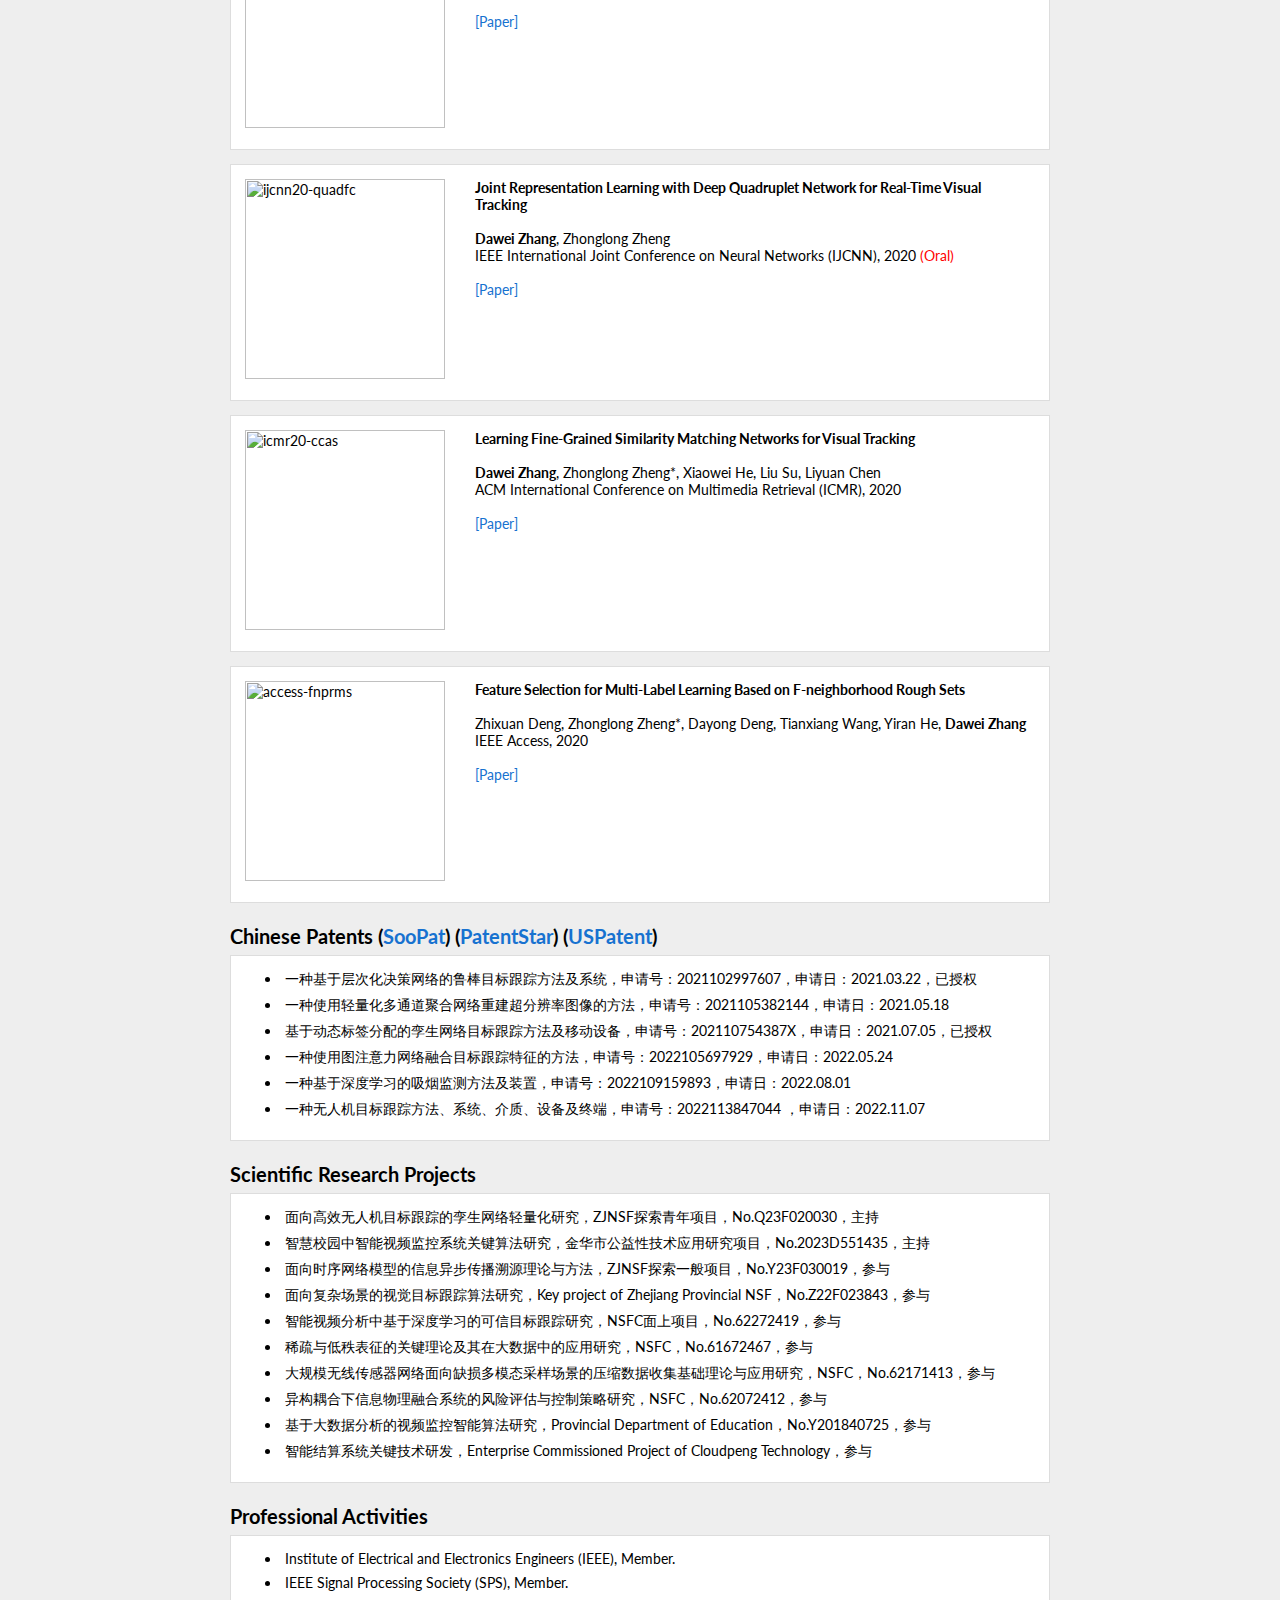
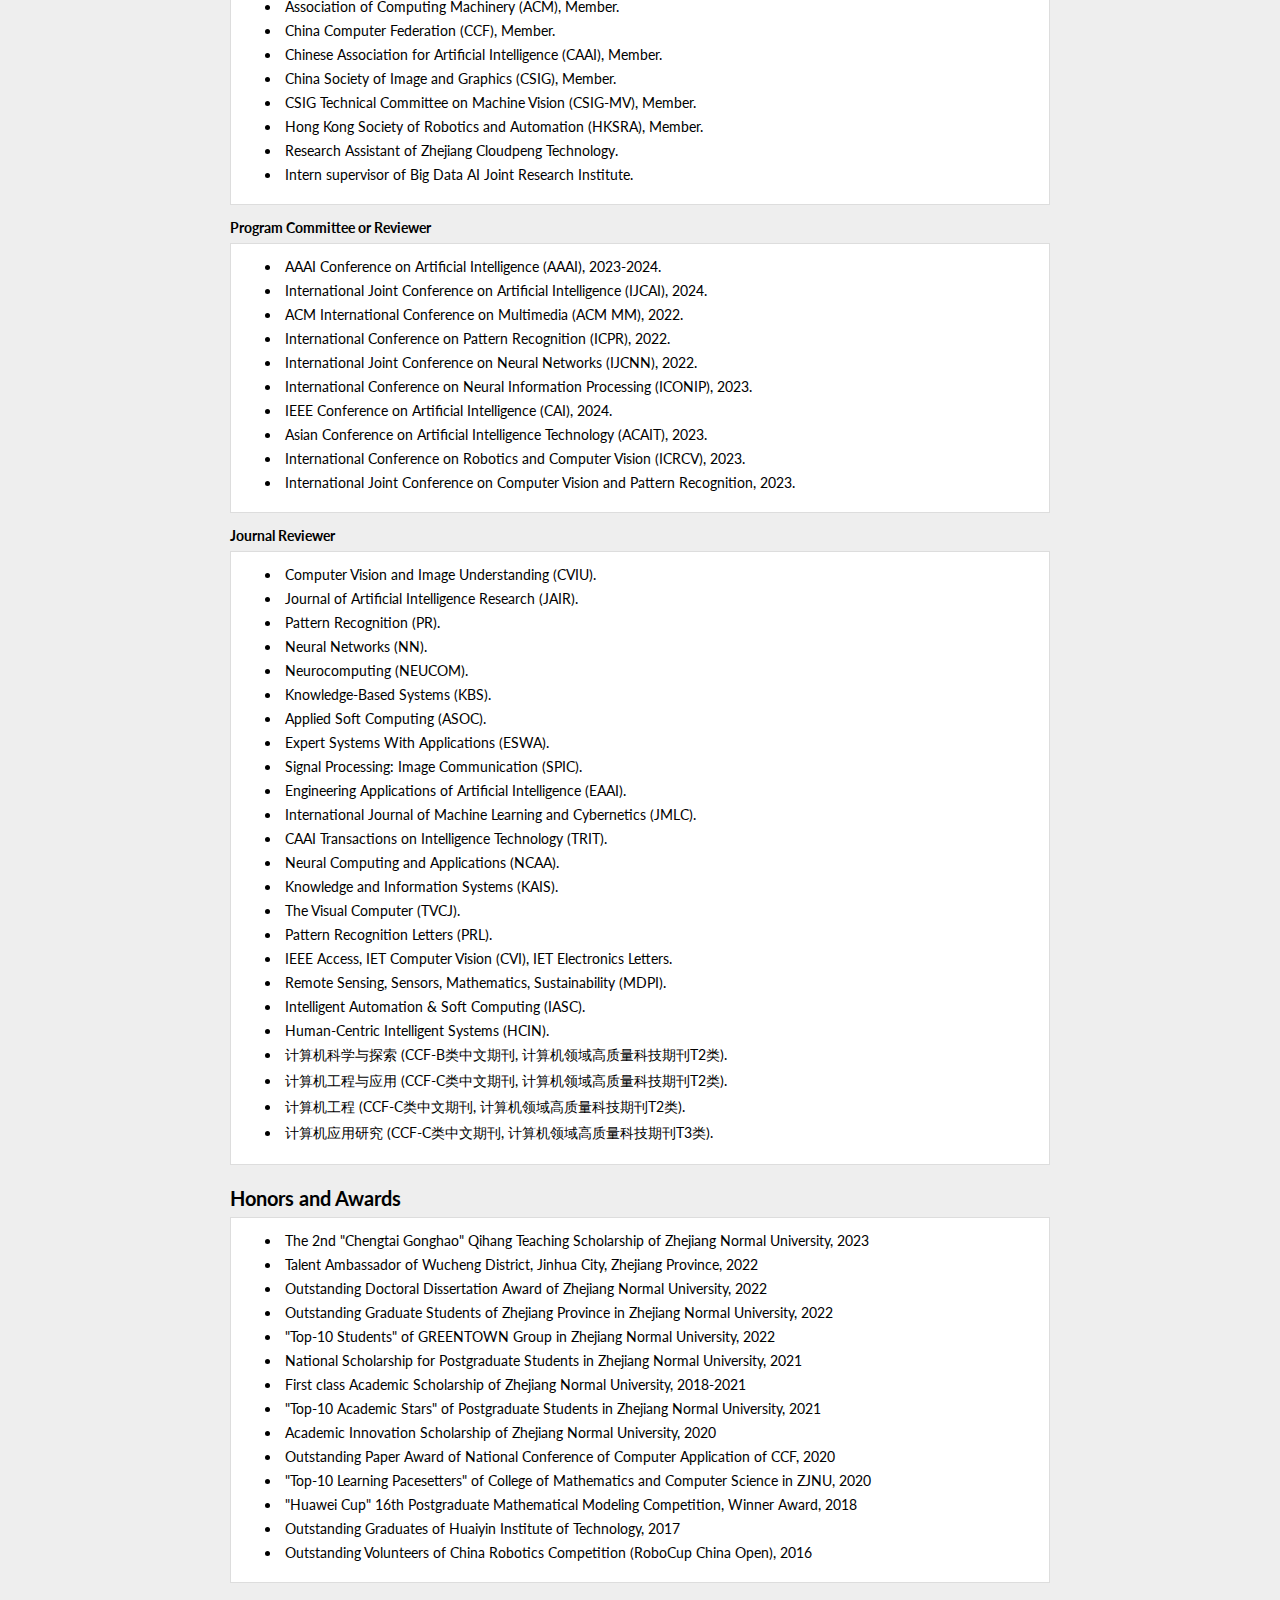
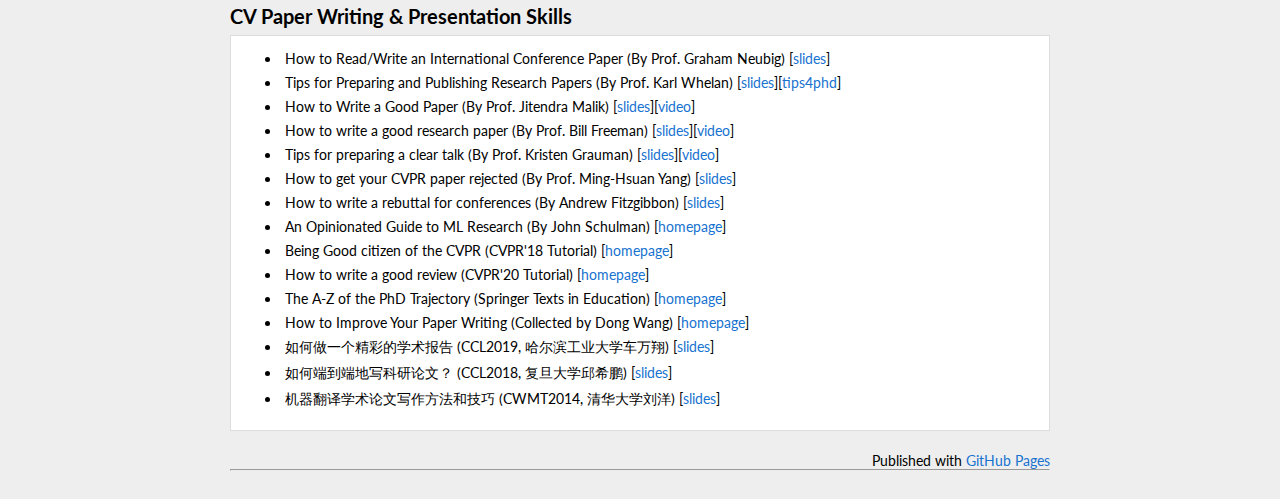
==== commit b0298da5: "Update index.html" ====
--- a/index.html
+++ b/index.html
@@ -608,6 +608,7 @@
 	    	<a href="https://mp.weixin.qq.com/s/YaPYZvd12Xxgz1Y1L9Rzuw">11个好用的科研工具推荐</a> 
 	   	<a href="https://pengsida.net/files/Wujun_Li_Undergraduate_learning_research.pdf">浅谈本科生科研能力培养</a> 
 	    	<li>浅谈学术论文rebuttal (南京理工大学魏秀参) [<a href="https://zhuanlan.zhihu.com/p/104298923">slides</a>]</li>  
+	   	<li>完成一篇论文的科研历程与经验 (浙江大学彭思达) [<a href="https://pengsida.net/files/learning_research_v4.pdf">slides</a>]</li>  
             </div>
         </div>
     </div> -->
@@ -627,12 +628,9 @@
 		<li>How to write a good review (CVPR'20 Tutorial) [<a href="https://sites.google.com/view/making-reviews-great-again/">homepage</a>]</li>
 		<li>The A-Z of the PhD Trajectory (Springer Texts in Education) [<a href="https://link.springer.com/content/pdf/10.1007%2F978-3-319-77425-1.pdf">homepage</a>]</li>
 		<li>How to Improve Your Paper Writing (Collected by Dong Wang) [<a href="https://github.com/wangdongdut/PaperWriting">homepage</a>]</li>
-		<li>完成一篇论文的科研历程与经验 (浙江大学彭思达) [<a href="https://pengsida.net/files/learning_research_v4.pdf">slides</a>]</li>  
-		<li>论文写作的易读性原则 (哈尔滨工业大学刘一佳) [<a href="http://yjliu.net/cv/res/2018-08-19-nlpcc-sws.compressed.pdf">slides</a>]</li> 
-		<li>如何以初学者的身份写好一篇国际学术论文 (中国人民大学赵鑫) [<a href="https://zhuanlan.zhihu.com/p/136005095">slides</a>]</li>  
-		<li>如何做一个精彩的学术报告 (哈尔滨工业大学车万翔) [<a href="http://www.cips-cl.org/static/CCL2019/downloads/stuPPT/01.pdf">slides</a>]</li>  
-		<li>如何端到端地写科研论文？ (复旦大学邱希鹏) [<a href="https://xpqiu.github.io/slides/20181019-PaperWriting.pdf">slides</a>]</li> 
-		<li>机器翻译学术论文写作方法和技巧 (清华大学刘洋) [<a href="http://nlp.csai.tsinghua.edu.cn/~ly/talks/cwmt14_tut.pdf">slides</a>]</li>    
+		<li>如何做一个精彩的学术报告 (CCL2019, 哈尔滨工业大学车万翔) [<a href="http://www.cips-cl.org/static/CCL2019/downloads/stuPPT/01.pdf">slides</a>]</li>  
+		<li>如何端到端地写科研论文？ (CCL2018, 复旦大学邱希鹏) [<a href="https://xpqiu.github.io/slides/20181019-PaperWriting.pdf">slides</a>]</li> 
+		<li>机器翻译学术论文写作方法和技巧 (CWMT2014, 清华大学刘洋) [<a href="http://nlp.csai.tsinghua.edu.cn/~ly/talks/cwmt14_tut.pdf">slides</a>]</li>    
             </div>
         </div>
     </div>
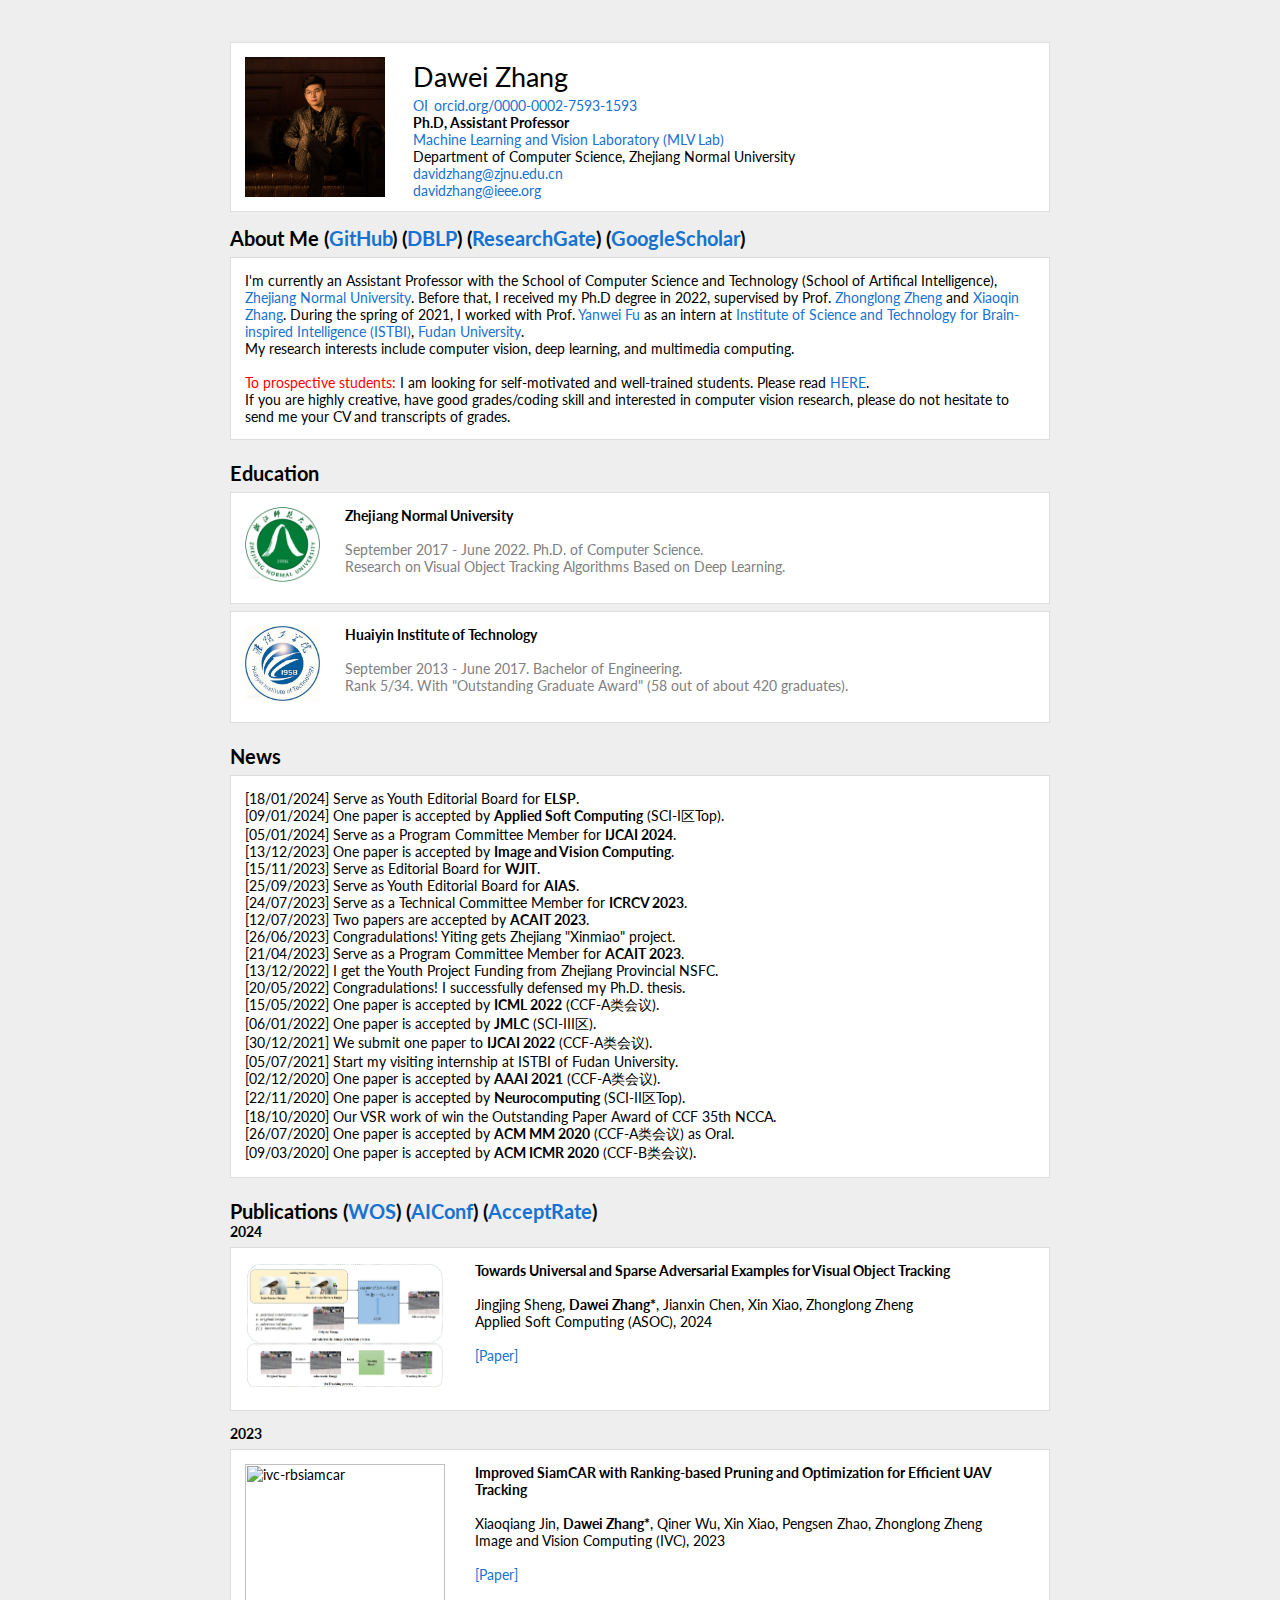
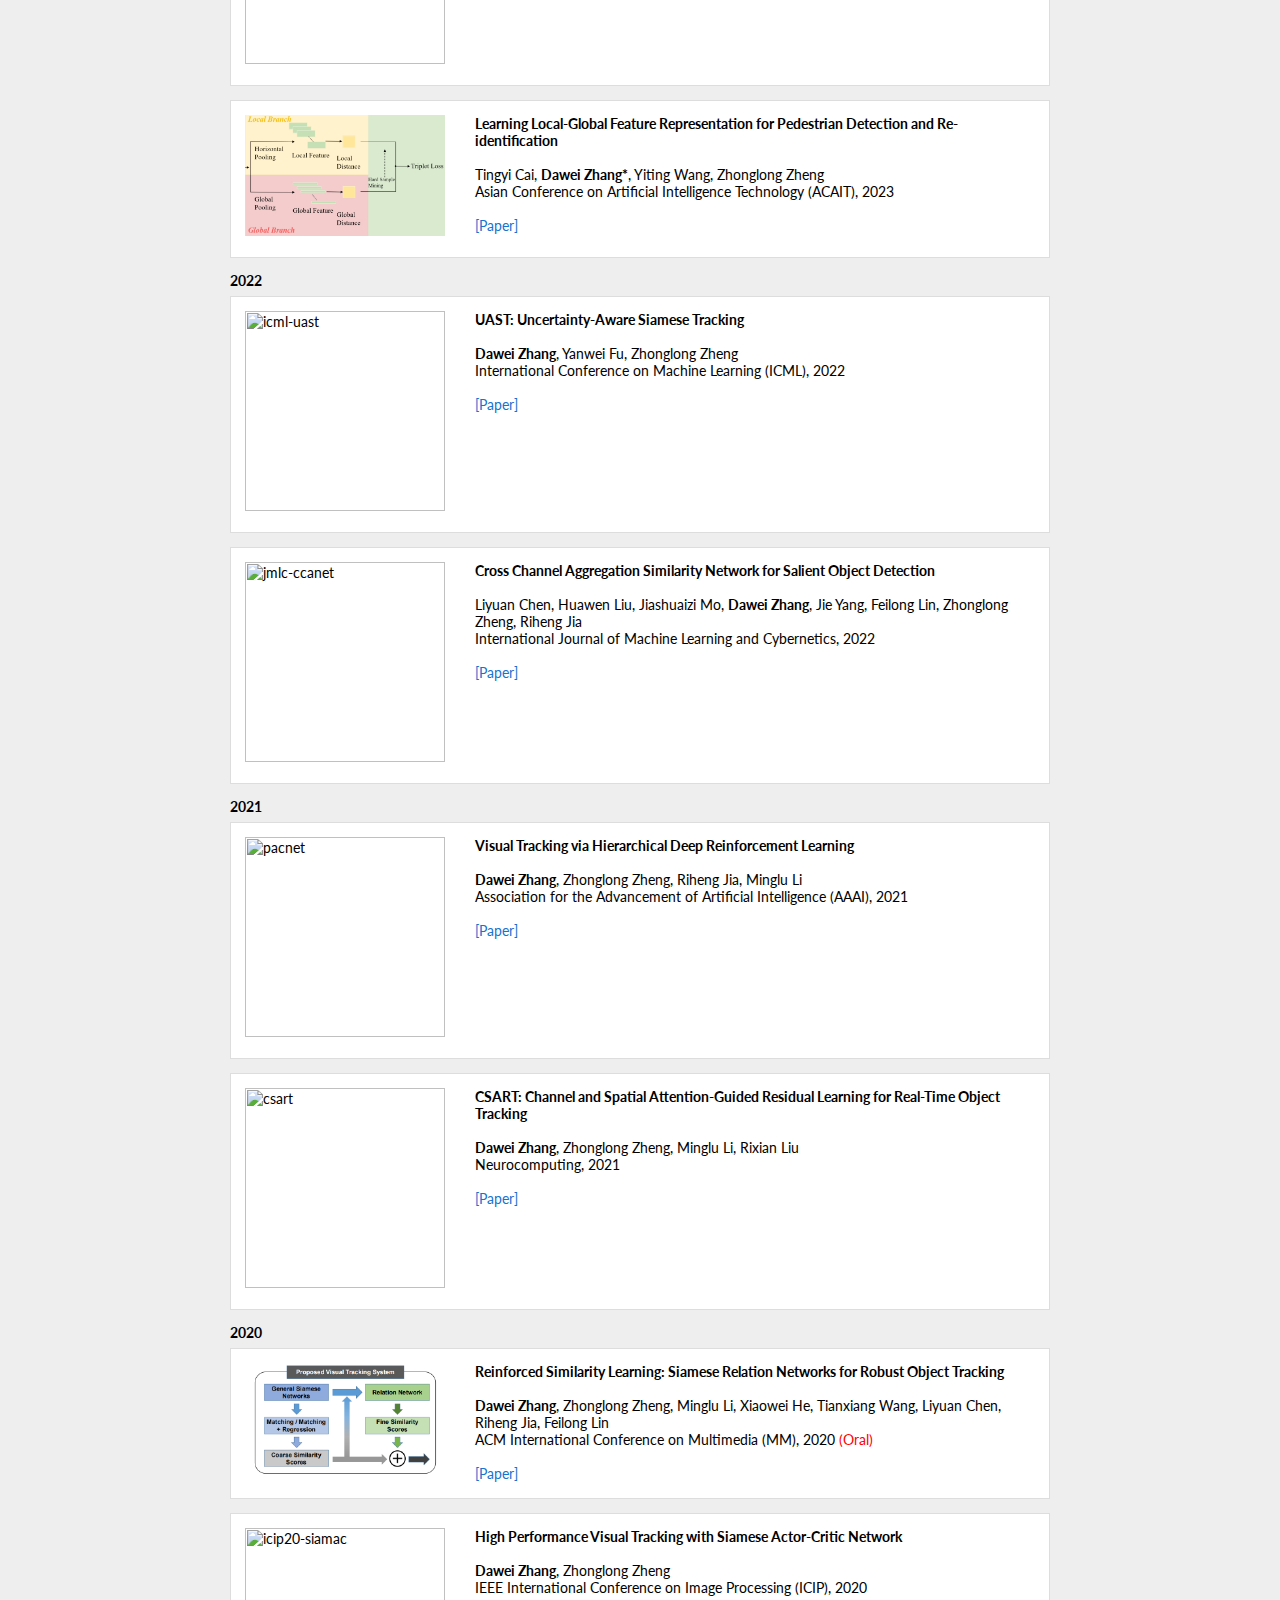
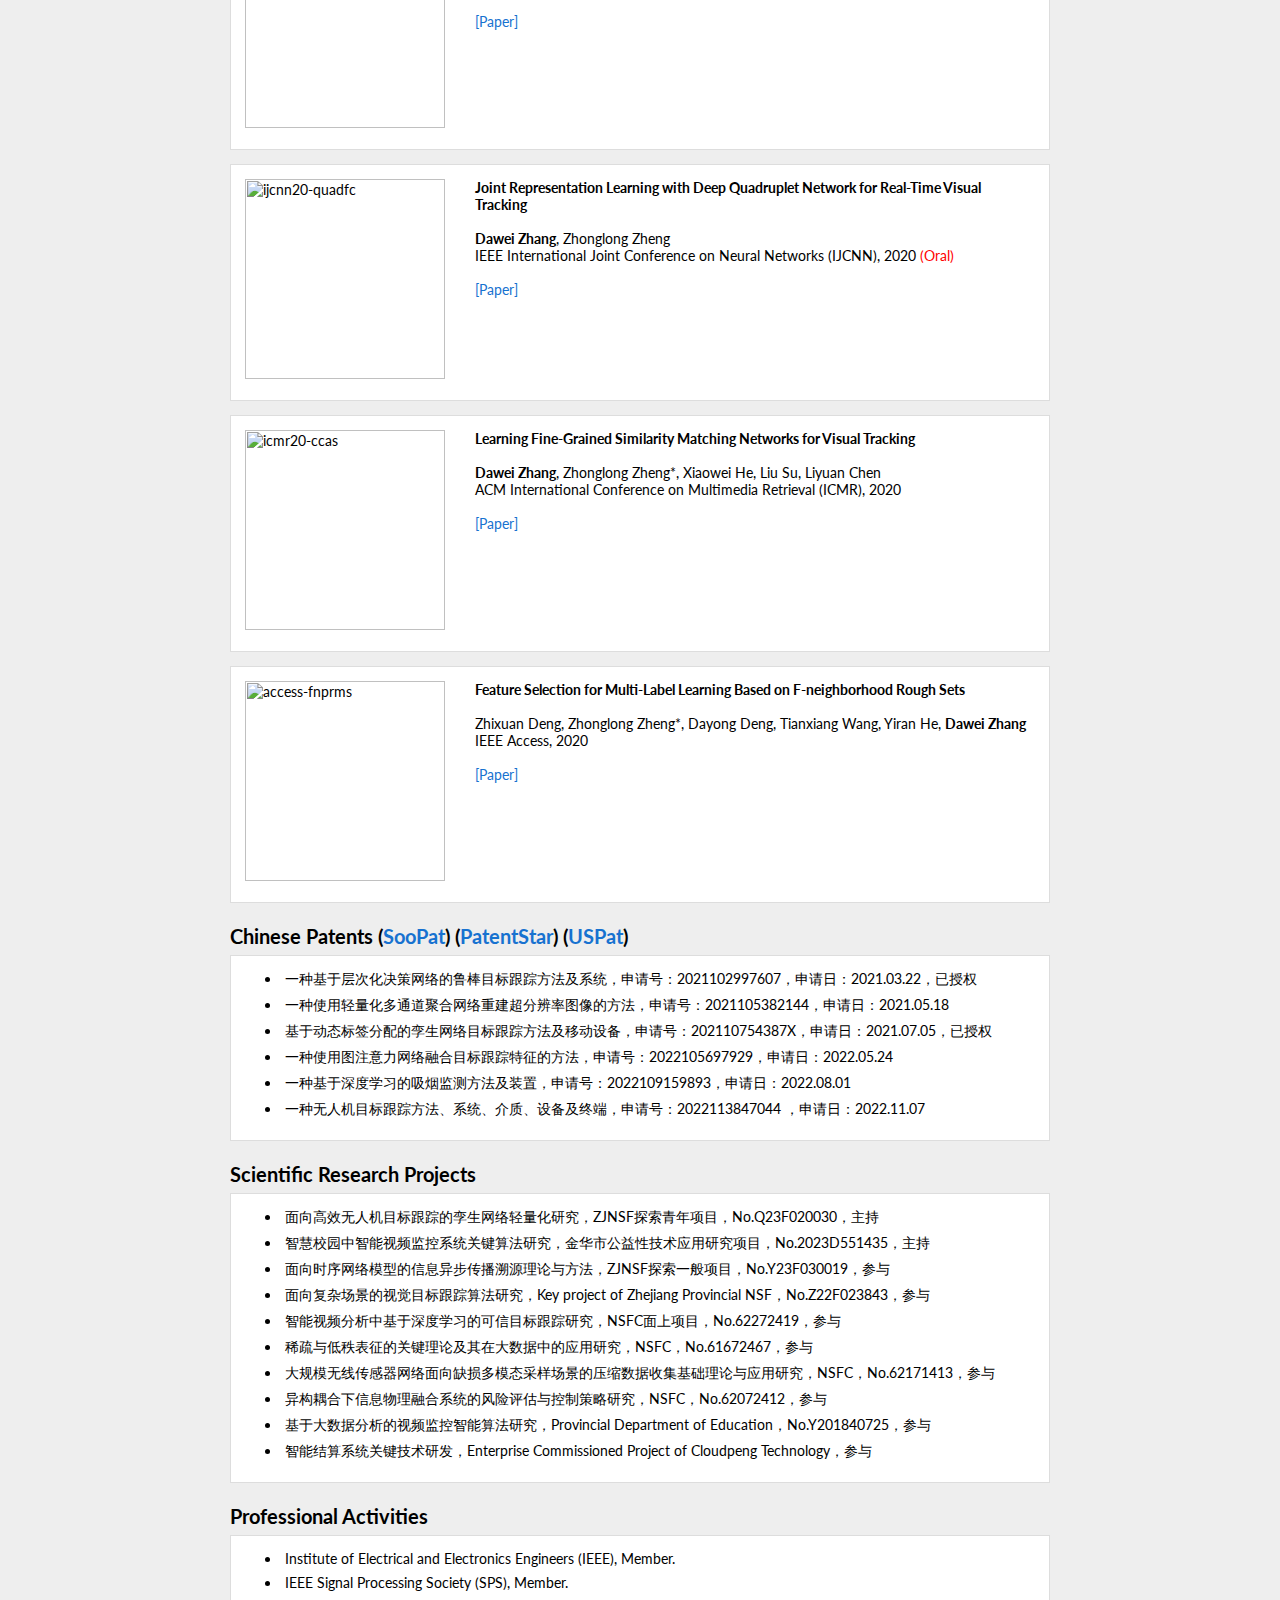
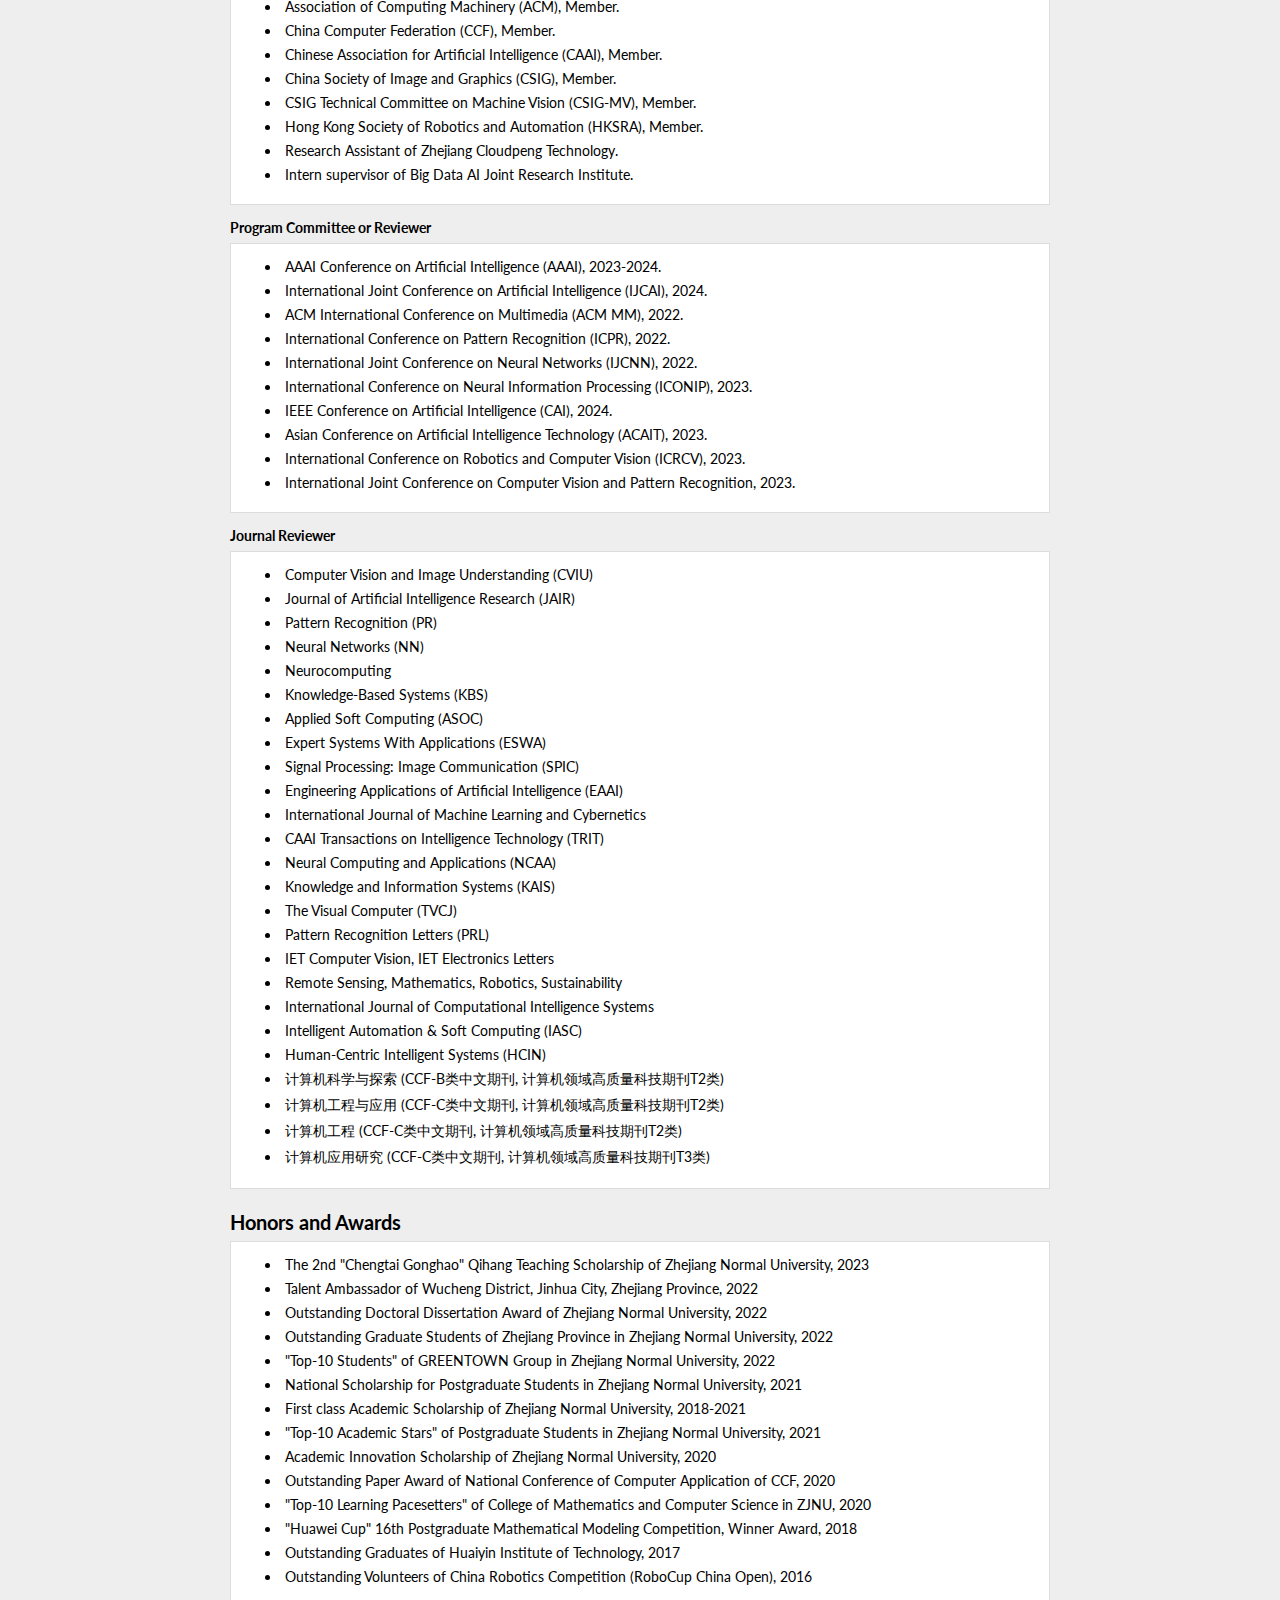
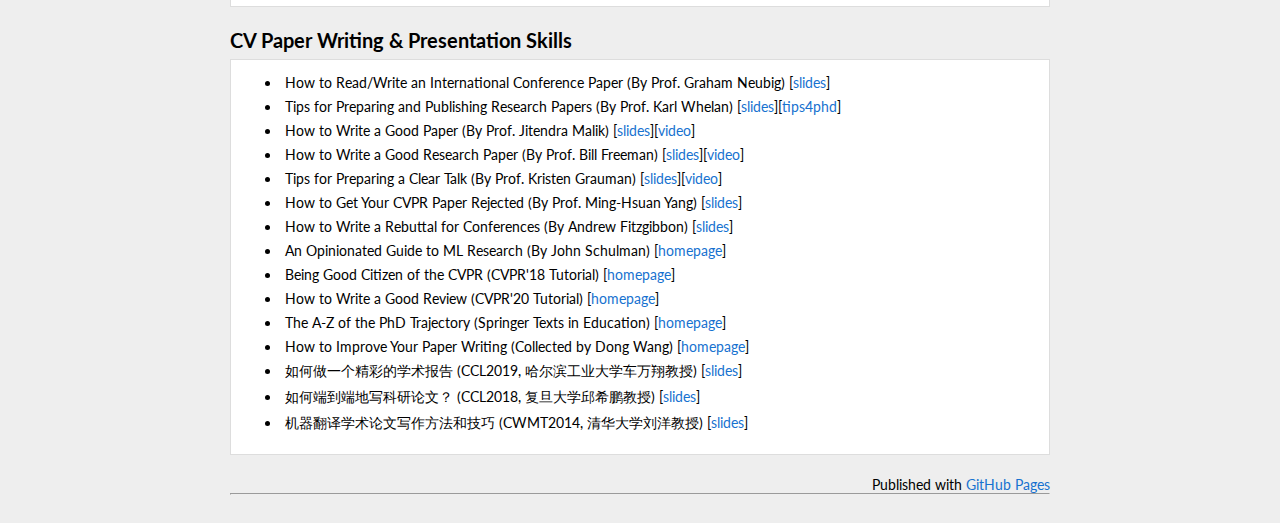
==== commit be159c92: "Update index.html" ====
--- a/index.html
+++ b/index.html
@@ -445,7 +445,7 @@
     </div>
 
     <div style="clear: both;">
-        <div class="section"><h2>Chinese Patents (<a href='http://www.soopat.com/Home/Index'>SooPat</a>) (<a href='https://cprs.patentstar.com.cn/'>PatentStar</a>) (<a href='https://www.drugfuture.com/uspat/us_patent.asp'>USPatent</a>) </h2>
+        <div class="section"><h2>Chinese Patents (<a href='http://www.soopat.com/Home/Index'>SooPat</a>) (<a href='https://cprs.patentstar.com.cn/'>PatentStar</a>) (<a href='https://www.drugfuture.com/uspat/us_patent.asp'>USPat</a>) </h2>
             <div class="paper">
 		<li>一种基于层次化决策网络的鲁棒目标跟踪方法及系统，申请号：2021102997607，申请日：2021.03.22，已授权</a></li>
 		<li>一种使用轻量化多通道聚合网络重建超分辨率图像的方法，申请号：2021105382144，申请日：2021.05.18</a></li>
@@ -513,30 +513,31 @@
 
 	    <div> <strong>Journal Reviewer</strong><br />
 	    <div class="paper">
-		<li>Computer Vision and Image Understanding (CVIU).</li>
-		<li>Journal of Artificial Intelligence Research (JAIR).</li>
-		<li>Pattern Recognition (PR).</li>
-		<li>Neural Networks (NN).</li>
-		<li>Neurocomputing (NEUCOM).</li>
-		<li>Knowledge-Based Systems (KBS).</li>
-		<li>Applied Soft Computing (ASOC).</li>
-		<li>Expert Systems With Applications (ESWA).</li>
-		<li>Signal Processing: Image Communication (SPIC).</li>
-		<li>Engineering Applications of Artificial Intelligence (EAAI).</li>
-		<li>International Journal of Machine Learning and Cybernetics (JMLC).</li>
-		<li>CAAI Transactions on Intelligence Technology (TRIT).</li>
-		<li>Neural Computing and Applications (NCAA).</li>
-		<li>Knowledge and Information Systems (KAIS).</li>
-		<li>The Visual Computer (TVCJ).</li>
-		<li>Pattern Recognition Letters (PRL).</li>
-		<li>IEEE Access, IET Computer Vision (CVI), IET Electronics Letters.</li>
-		<li>Remote Sensing, Sensors, Mathematics, Sustainability (MDPI).</li>
-		<li>Intelligent Automation & Soft Computing (IASC).</li>
-		<li>Human-Centric Intelligent Systems (HCIN).</li>
-		<li>计算机科学与探索 (CCF-B类中文期刊, 计算机领域高质量科技期刊T2类).</li>
-		<li>计算机工程与应用 (CCF-C类中文期刊, 计算机领域高质量科技期刊T2类).</li>
-		<li>计算机工程 (CCF-C类中文期刊, 计算机领域高质量科技期刊T2类).</li>
-		<li>计算机应用研究 (CCF-C类中文期刊, 计算机领域高质量科技期刊T3类).</li>
+		<li>Computer Vision and Image Understanding (CVIU)</li>
+		<li>Journal of Artificial Intelligence Research (JAIR)</li>
+		<li>Pattern Recognition (PR)</li>
+		<li>Neural Networks (NN)</li>
+		<li>Neurocomputing</li>
+		<li>Knowledge-Based Systems (KBS)</li>
+		<li>Applied Soft Computing (ASOC)</li>
+		<li>Expert Systems With Applications (ESWA)</li>
+		<li>Signal Processing: Image Communication (SPIC)</li>
+		<li>Engineering Applications of Artificial Intelligence (EAAI)</li>
+		<li>International Journal of Machine Learning and Cybernetics</li>
+		<li>CAAI Transactions on Intelligence Technology (TRIT)</li>
+		<li>Neural Computing and Applications (NCAA)</li>
+		<li>Knowledge and Information Systems (KAIS)</li>
+		<li>The Visual Computer (TVCJ)</li>
+		<li>Pattern Recognition Letters (PRL)</li>
+		<li>IET Computer Vision, IET Electronics Letters</li>
+		<li>Remote Sensing, Mathematics, Robotics, Sustainability</li>
+		<li>International Journal of Computational Intelligence Systems</li>
+		<li>Intelligent Automation & Soft Computing (IASC)</li>
+		<li>Human-Centric Intelligent Systems (HCIN)</li>
+		<li>计算机科学与探索 (CCF-B类中文期刊, 计算机领域高质量科技期刊T2类)</li>
+		<li>计算机工程与应用 (CCF-C类中文期刊, 计算机领域高质量科技期刊T2类)</li>
+		<li>计算机工程 (CCF-C类中文期刊, 计算机领域高质量科技期刊T2类)</li>
+		<li>计算机应用研究 (CCF-C类中文期刊, 计算机领域高质量科技期刊T3类)</li>
                 <ul>
                     <p><font size="5"></font></p>
                 </ul>
@@ -619,18 +620,18 @@
 		<li>How to Read/Write an International Conference Paper (By Prof. Graham Neubig) [<a href="http://www.phontron.com/slides/neubig15paperwriting.pdf">slides</a>]</li>
 		<li>Tips for Preparing and Publishing Research Papers (By Prof. Karl Whelan) [<a href="https://www.karlwhelan.com/Teaching/isne_talk_sep07.pdf">slides</a>][<a href="https://www.karlwhelan.com/Teaching/PhD/phd-writing-talk.pdf">tips4phd</a>]</li>
 		<li>How to Write a Good Paper (By Prof. Jitendra Malik) [<a href="https://faculty.cc.gatech.edu/~parikh/citizenofcvpr/static/slides/malik_write_good_paper.pdf">slides</a>][<a href="https://www.youtube.com/watch?v=imEtTnQKt4M">video</a>]</li>
-                <li>How to write a good research paper (By Prof. Bill Freeman) [<a href="https://www.cc.gatech.edu/~parikh/citizenofcvpr/static/slides/freeman_how_to_write_papers.pdf">slides</a>][<a href="https://youtu.be/MKUCz_3Ee0A?t=248">video</a>]</li>
-		<li>Tips for preparing a clear talk (By Prof. Kristen Grauman) [<a href="https://www.cc.gatech.edu/~parikh/citizenofcvpr/static/slides/grauman_preparing_clear_talks.pdf">slides</a>][<a href="https://www.youtube.com/watch?v=4LEZED1YXm0">video</a>]</li>
-                <li>How to get your CVPR paper rejected (By Prof. Ming-Hsuan Yang) [<a href="https://personalinterests.lipingyang.org/wp-content/uploads/2019/03/How-to-get-your-CVPR-paper-rejected.pptx.pdf">slides</a>]</li>
-                <li>How to write a rebuttal for conferences (By Andrew Fitzgibbon) [<a href="https://drive.google.com/file/d/1V8V__zQYCOskD1y1-9L-UWgNDtBHGJ9t/view">slides</a>]</li>
+                <li>How to Write a Good Research Paper (By Prof. Bill Freeman) [<a href="https://www.cc.gatech.edu/~parikh/citizenofcvpr/static/slides/freeman_how_to_write_papers.pdf">slides</a>][<a href="https://youtu.be/MKUCz_3Ee0A?t=248">video</a>]</li>
+		<li>Tips for Preparing a Clear Talk (By Prof. Kristen Grauman) [<a href="https://www.cc.gatech.edu/~parikh/citizenofcvpr/static/slides/grauman_preparing_clear_talks.pdf">slides</a>][<a href="https://www.youtube.com/watch?v=4LEZED1YXm0">video</a>]</li>
+                <li>How to Get Your CVPR Paper Rejected (By Prof. Ming-Hsuan Yang) [<a href="https://personalinterests.lipingyang.org/wp-content/uploads/2019/03/How-to-get-your-CVPR-paper-rejected.pptx.pdf">slides</a>]</li>
+                <li>How to Write a Rebuttal for Conferences (By Andrew Fitzgibbon) [<a href="https://drive.google.com/file/d/1V8V__zQYCOskD1y1-9L-UWgNDtBHGJ9t/view">slides</a>]</li>
 		<li>An Opinionated Guide to ML Research (By John Schulman) [<a href="http://joschu.net/blog/opinionated-guide-ml-research.html">homepage</a>]</li>
-		<li>Being Good citizen of the CVPR (CVPR'18 Tutorial) [<a href="https://www.cc.gatech.edu/~parikh/citizenofcvpr/#/schedule">homepage</a>]</li>
-		<li>How to write a good review (CVPR'20 Tutorial) [<a href="https://sites.google.com/view/making-reviews-great-again/">homepage</a>]</li>
+		<li>Being Good Citizen of the CVPR (CVPR'18 Tutorial) [<a href="https://www.cc.gatech.edu/~parikh/citizenofcvpr/#/schedule">homepage</a>]</li>
+		<li>How to Write a Good Review (CVPR'20 Tutorial) [<a href="https://sites.google.com/view/making-reviews-great-again/">homepage</a>]</li>
 		<li>The A-Z of the PhD Trajectory (Springer Texts in Education) [<a href="https://link.springer.com/content/pdf/10.1007%2F978-3-319-77425-1.pdf">homepage</a>]</li>
 		<li>How to Improve Your Paper Writing (Collected by Dong Wang) [<a href="https://github.com/wangdongdut/PaperWriting">homepage</a>]</li>
-		<li>如何做一个精彩的学术报告 (CCL2019, 哈尔滨工业大学车万翔) [<a href="http://www.cips-cl.org/static/CCL2019/downloads/stuPPT/01.pdf">slides</a>]</li>  
-		<li>如何端到端地写科研论文？ (CCL2018, 复旦大学邱希鹏) [<a href="https://xpqiu.github.io/slides/20181019-PaperWriting.pdf">slides</a>]</li> 
-		<li>机器翻译学术论文写作方法和技巧 (CWMT2014, 清华大学刘洋) [<a href="http://nlp.csai.tsinghua.edu.cn/~ly/talks/cwmt14_tut.pdf">slides</a>]</li>    
+		<li>如何做一个精彩的学术报告 (CCL2019, 哈尔滨工业大学车万翔教授) [<a href="http://www.cips-cl.org/static/CCL2019/downloads/stuPPT/01.pdf">slides</a>]</li>  
+		<li>如何端到端地写科研论文？ (CCL2018, 复旦大学邱希鹏教授) [<a href="https://xpqiu.github.io/slides/20181019-PaperWriting.pdf">slides</a>]</li> 
+		<li>机器翻译学术论文写作方法和技巧 (CWMT2014, 清华大学刘洋教授) [<a href="http://nlp.csai.tsinghua.edu.cn/~ly/talks/cwmt14_tut.pdf">slides</a>]</li>    
             </div>
         </div>
     </div>
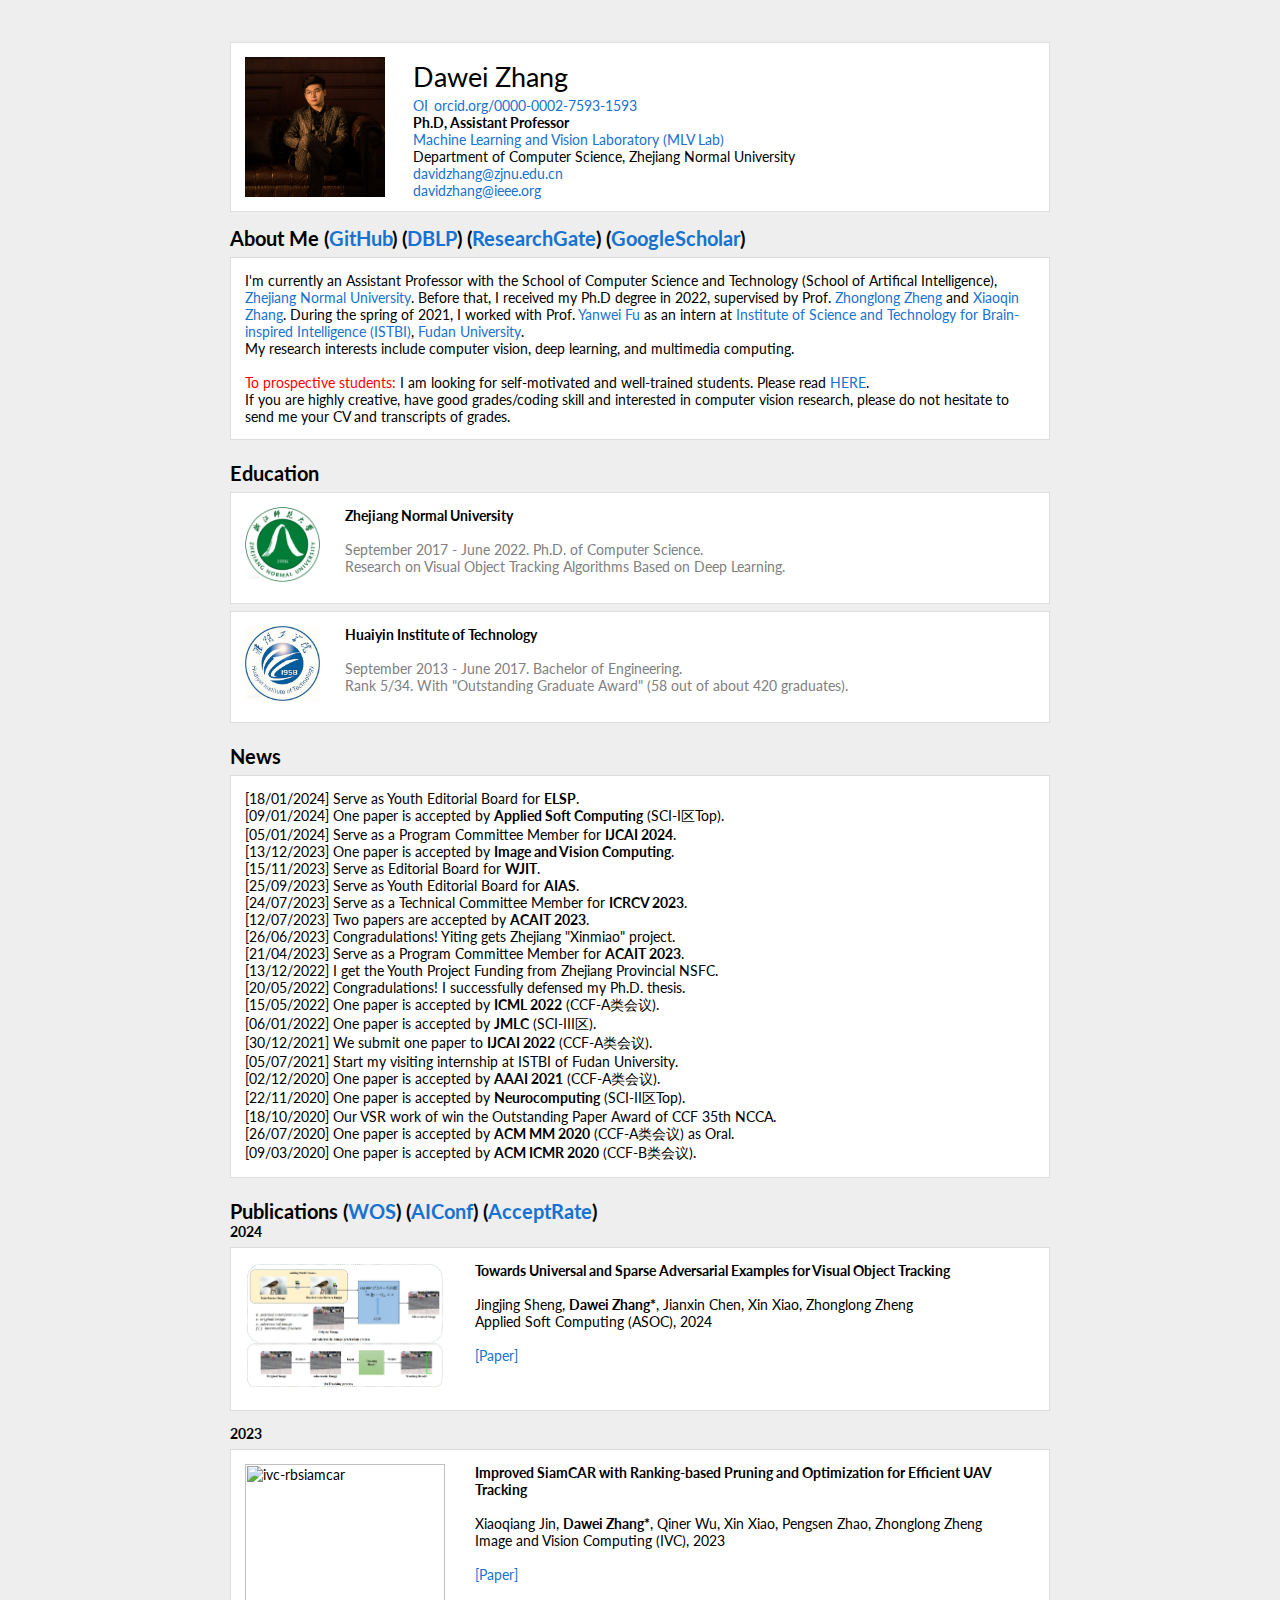
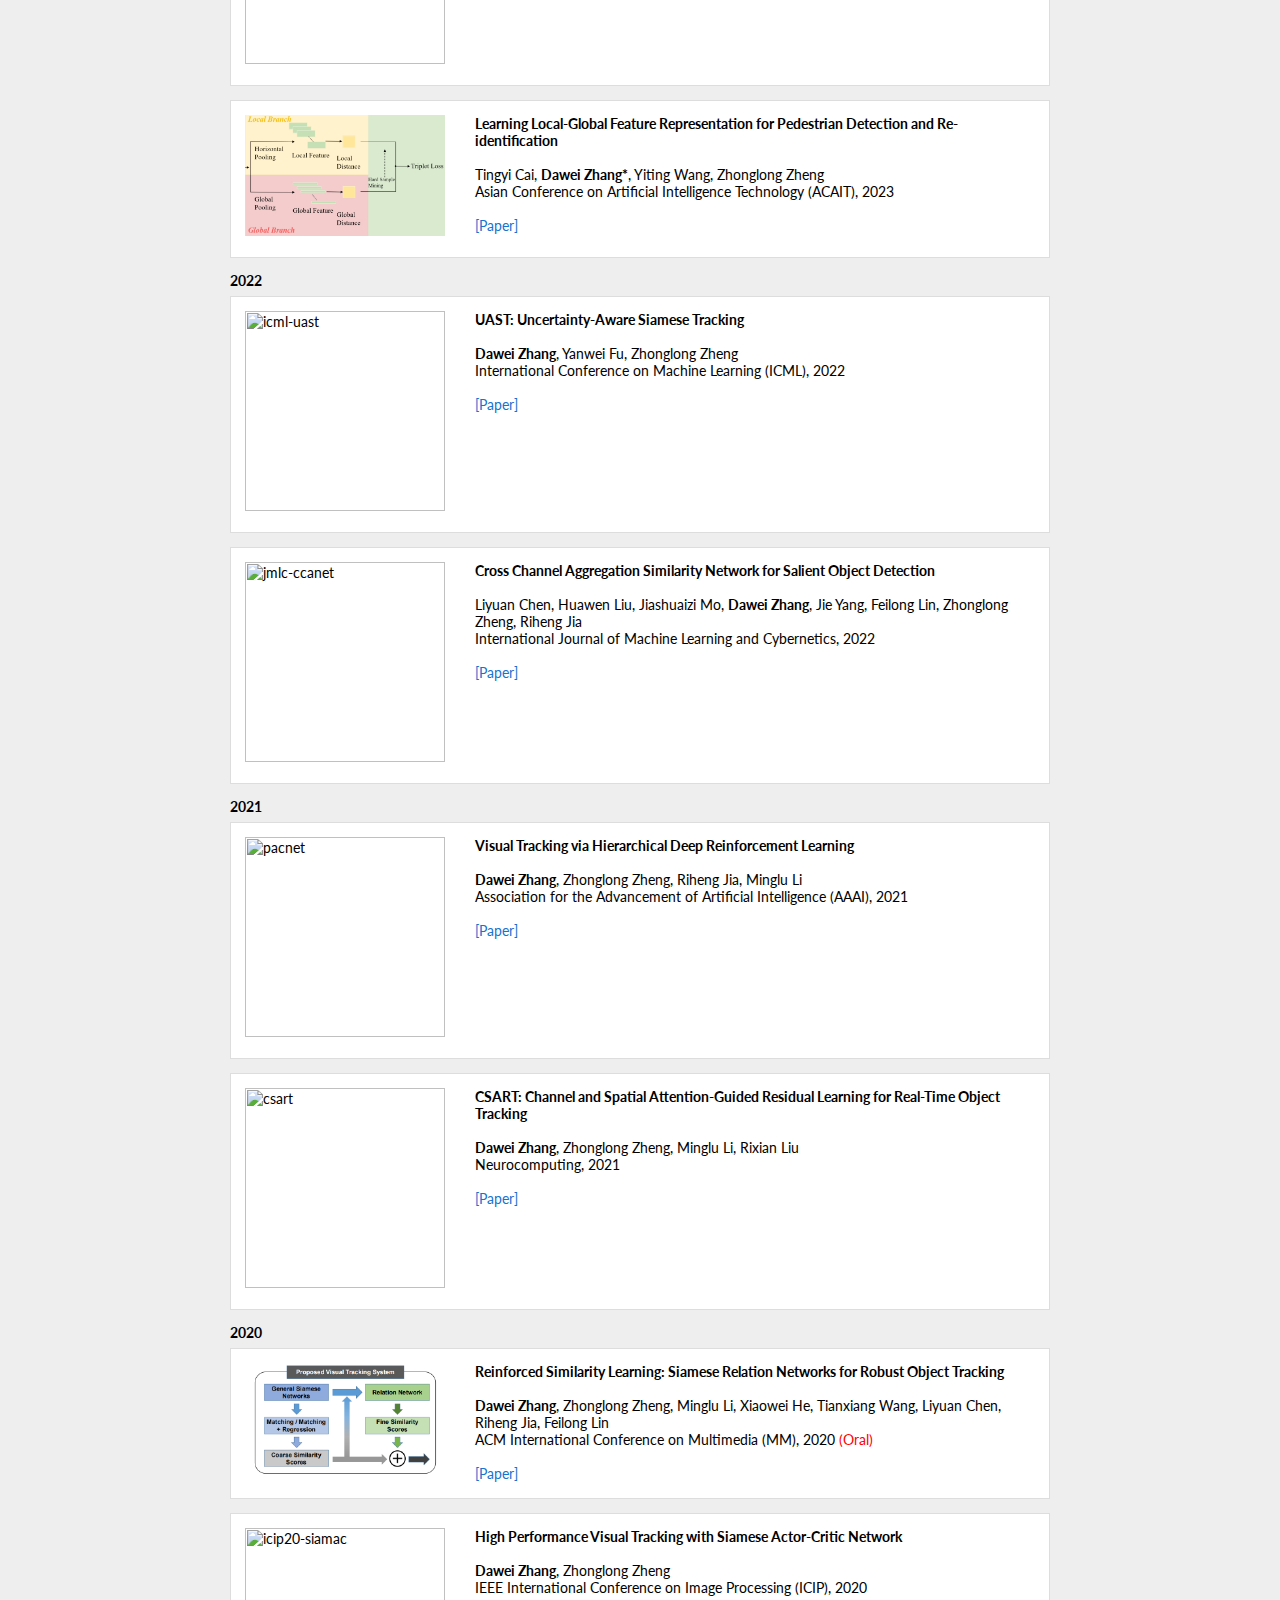
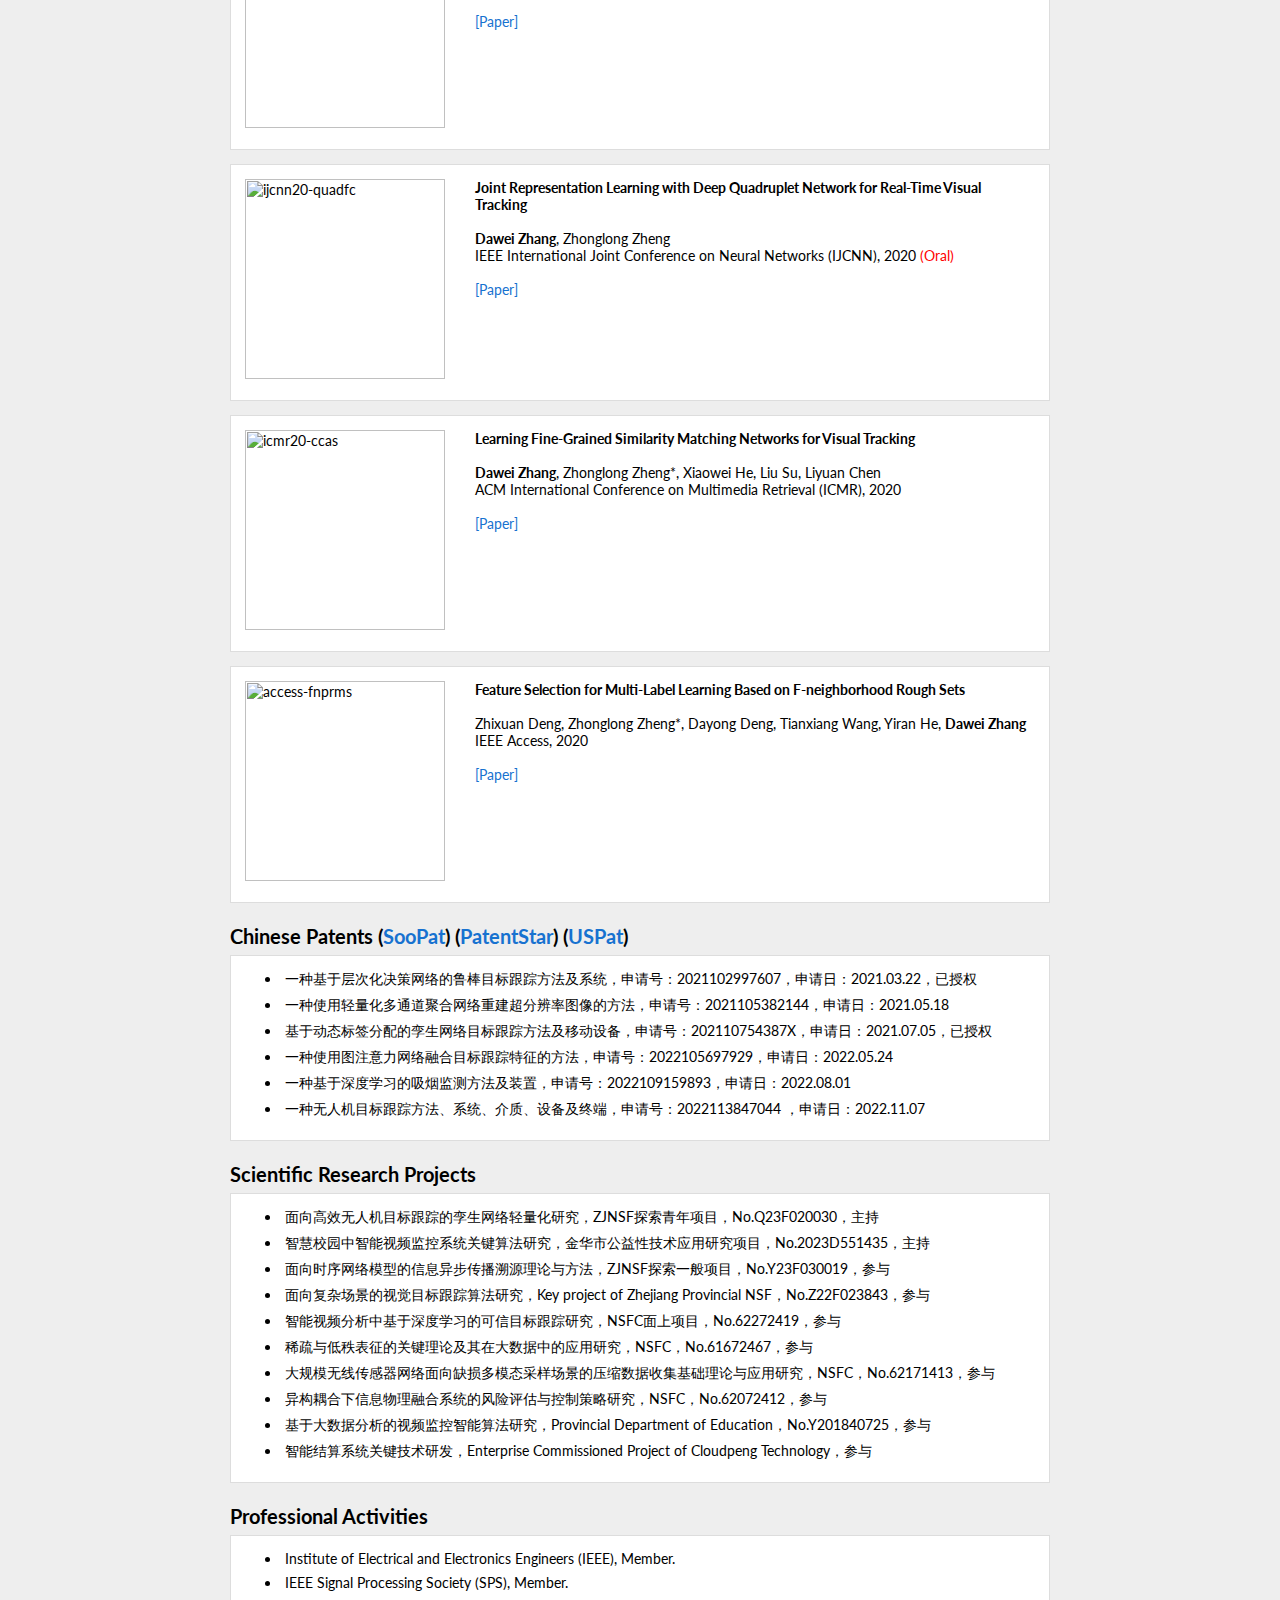
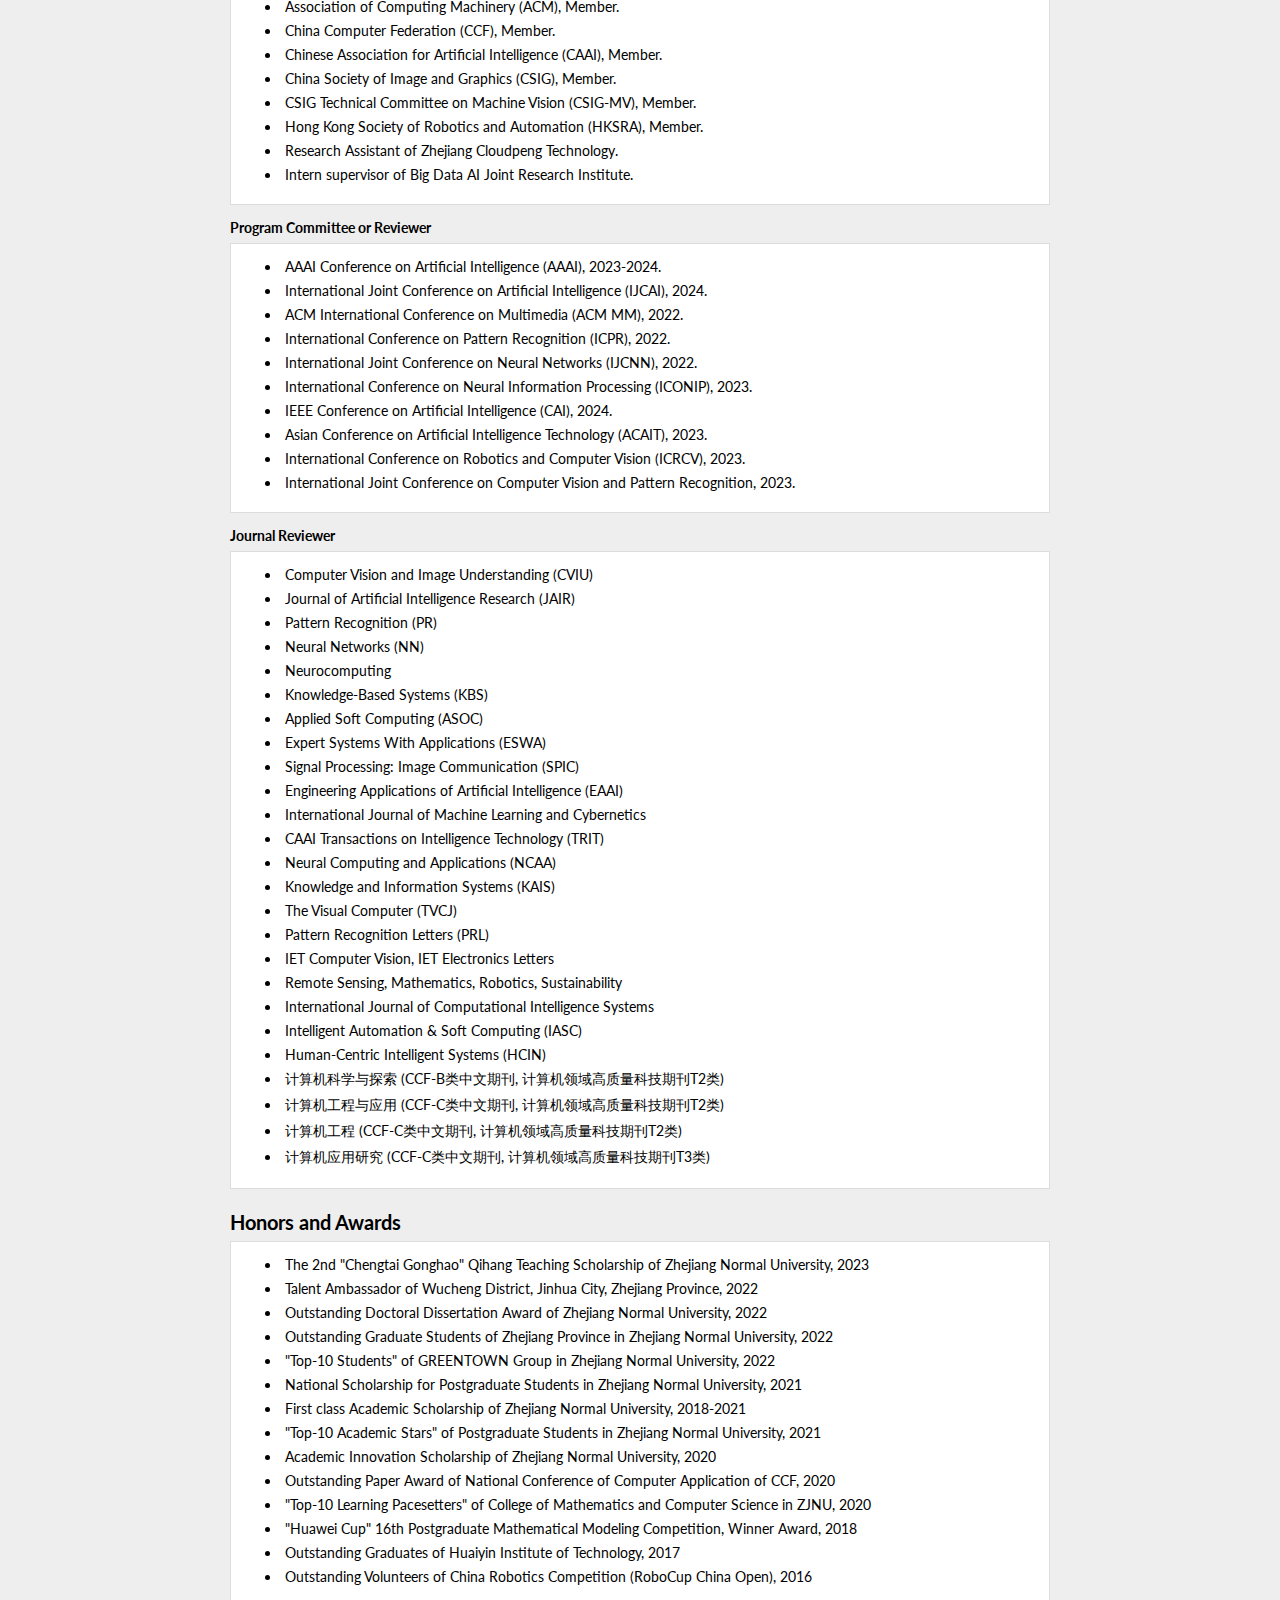
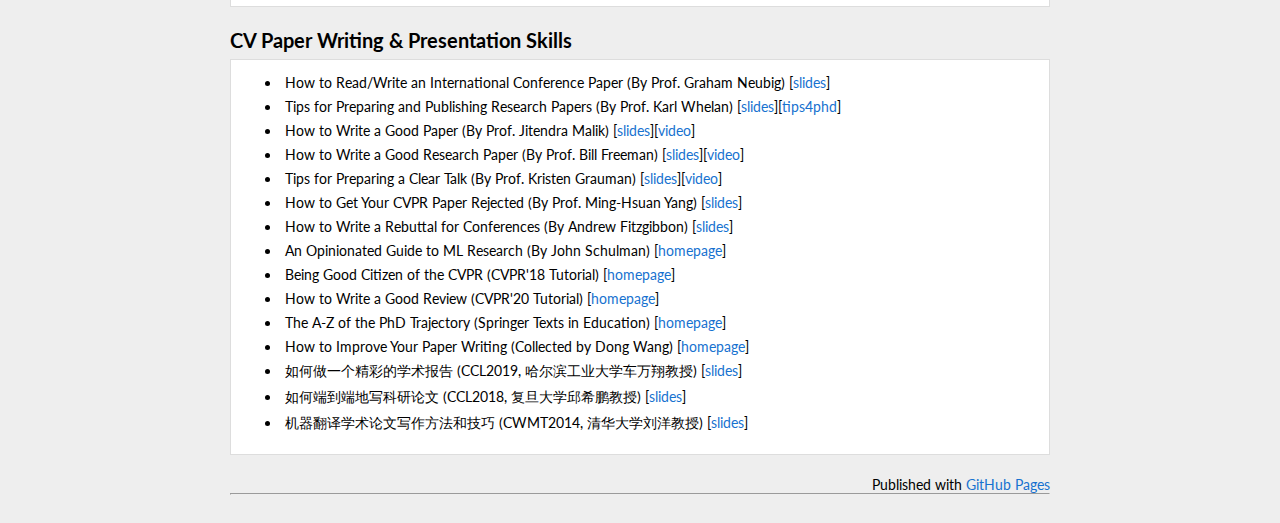
==== commit 8527408d: "Update index.html" ====
--- a/index.html
+++ b/index.html
@@ -284,7 +284,7 @@
                         <br>
                         Applied Soft Computing (ASOC), 2024 <br />
                         <br>
-			<a href='https://www.sciencedirect.com/science/article/abs/pii/S1568494624000267'>[Paper]</a>
+			<a href='https://doi.org/10.1016/j.asoc.2024.111252'>[Paper]</a>
                     </div>
                     <div class="spanner"></div>
                 </div>
@@ -630,7 +630,7 @@
 		<li>The A-Z of the PhD Trajectory (Springer Texts in Education) [<a href="https://link.springer.com/content/pdf/10.1007%2F978-3-319-77425-1.pdf">homepage</a>]</li>
 		<li>How to Improve Your Paper Writing (Collected by Dong Wang) [<a href="https://github.com/wangdongdut/PaperWriting">homepage</a>]</li>
 		<li>如何做一个精彩的学术报告 (CCL2019, 哈尔滨工业大学车万翔教授) [<a href="http://www.cips-cl.org/static/CCL2019/downloads/stuPPT/01.pdf">slides</a>]</li>  
-		<li>如何端到端地写科研论文？ (CCL2018, 复旦大学邱希鹏教授) [<a href="https://xpqiu.github.io/slides/20181019-PaperWriting.pdf">slides</a>]</li> 
+		<li>如何端到端地写科研论文 (CCL2018, 复旦大学邱希鹏教授) [<a href="https://xpqiu.github.io/slides/20181019-PaperWriting.pdf">slides</a>]</li> 
 		<li>机器翻译学术论文写作方法和技巧 (CWMT2014, 清华大学刘洋教授) [<a href="http://nlp.csai.tsinghua.edu.cn/~ly/talks/cwmt14_tut.pdf">slides</a>]</li>    
             </div>
         </div>
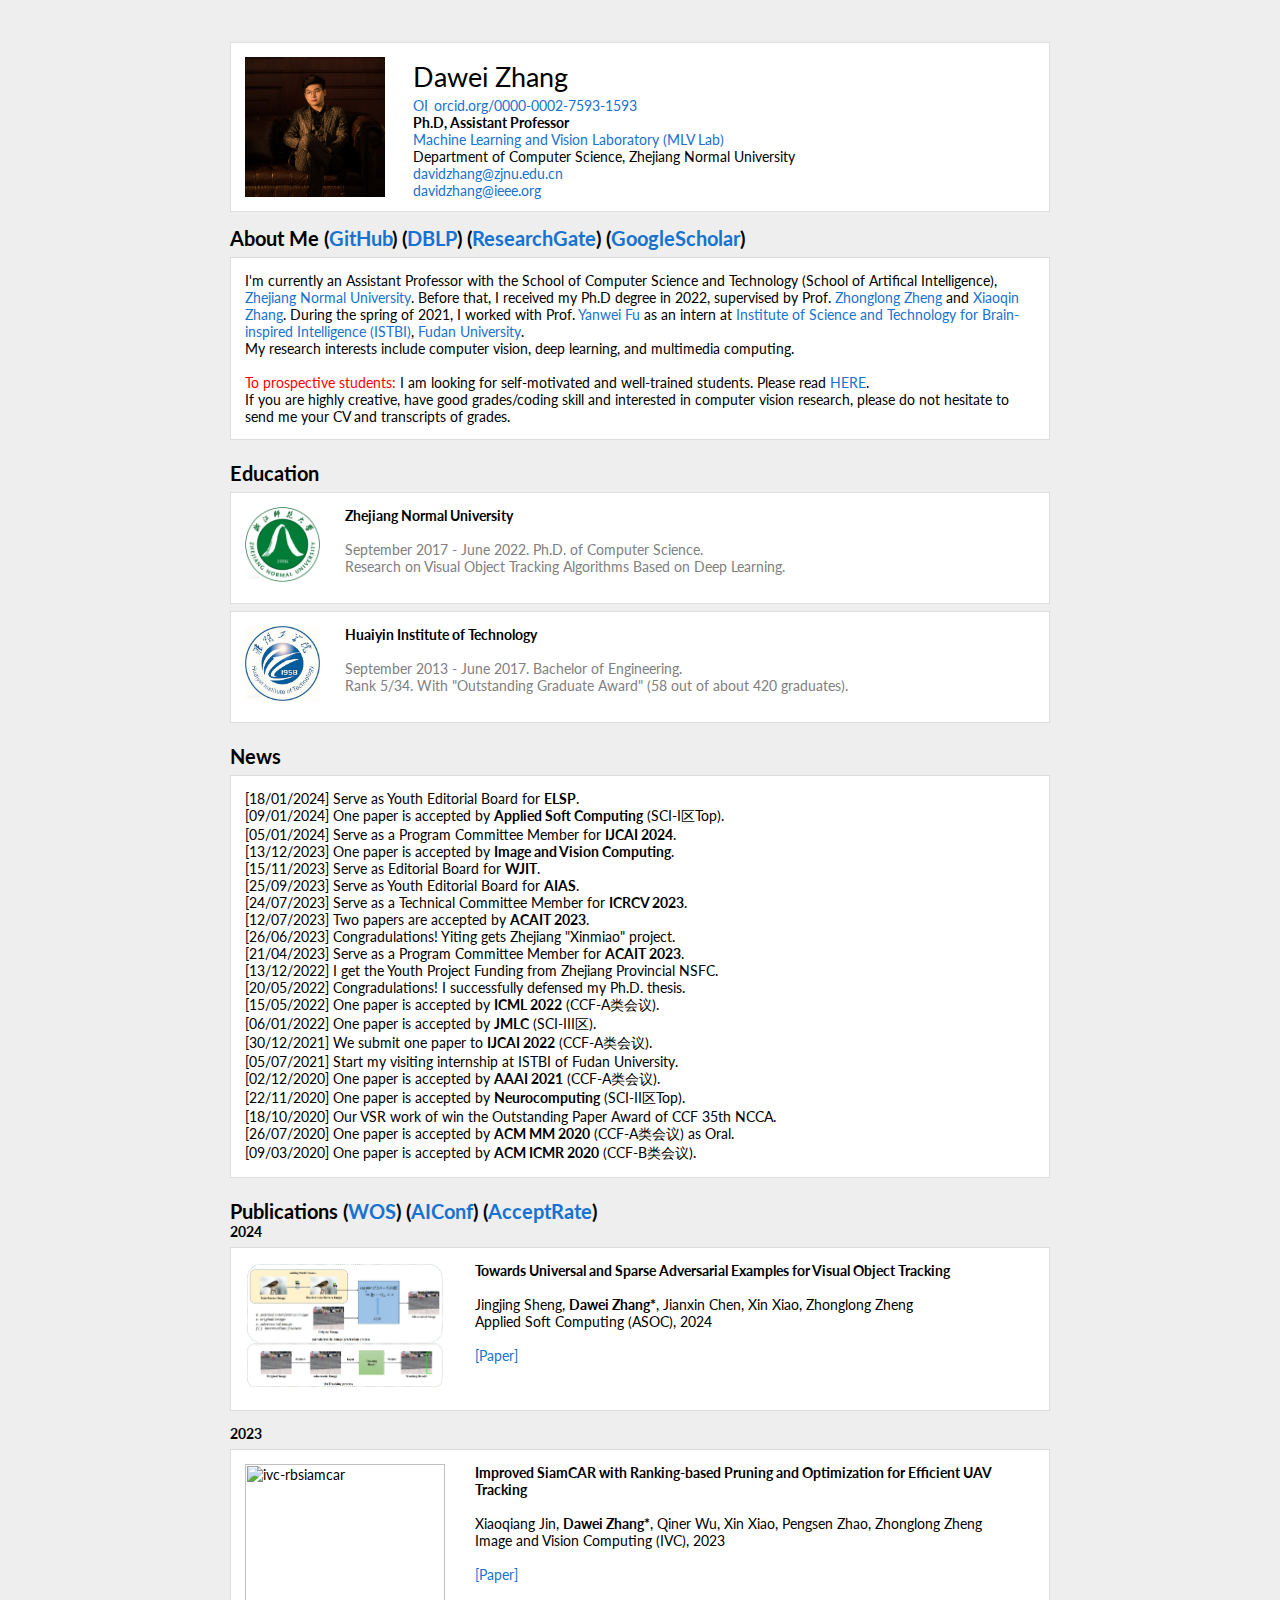
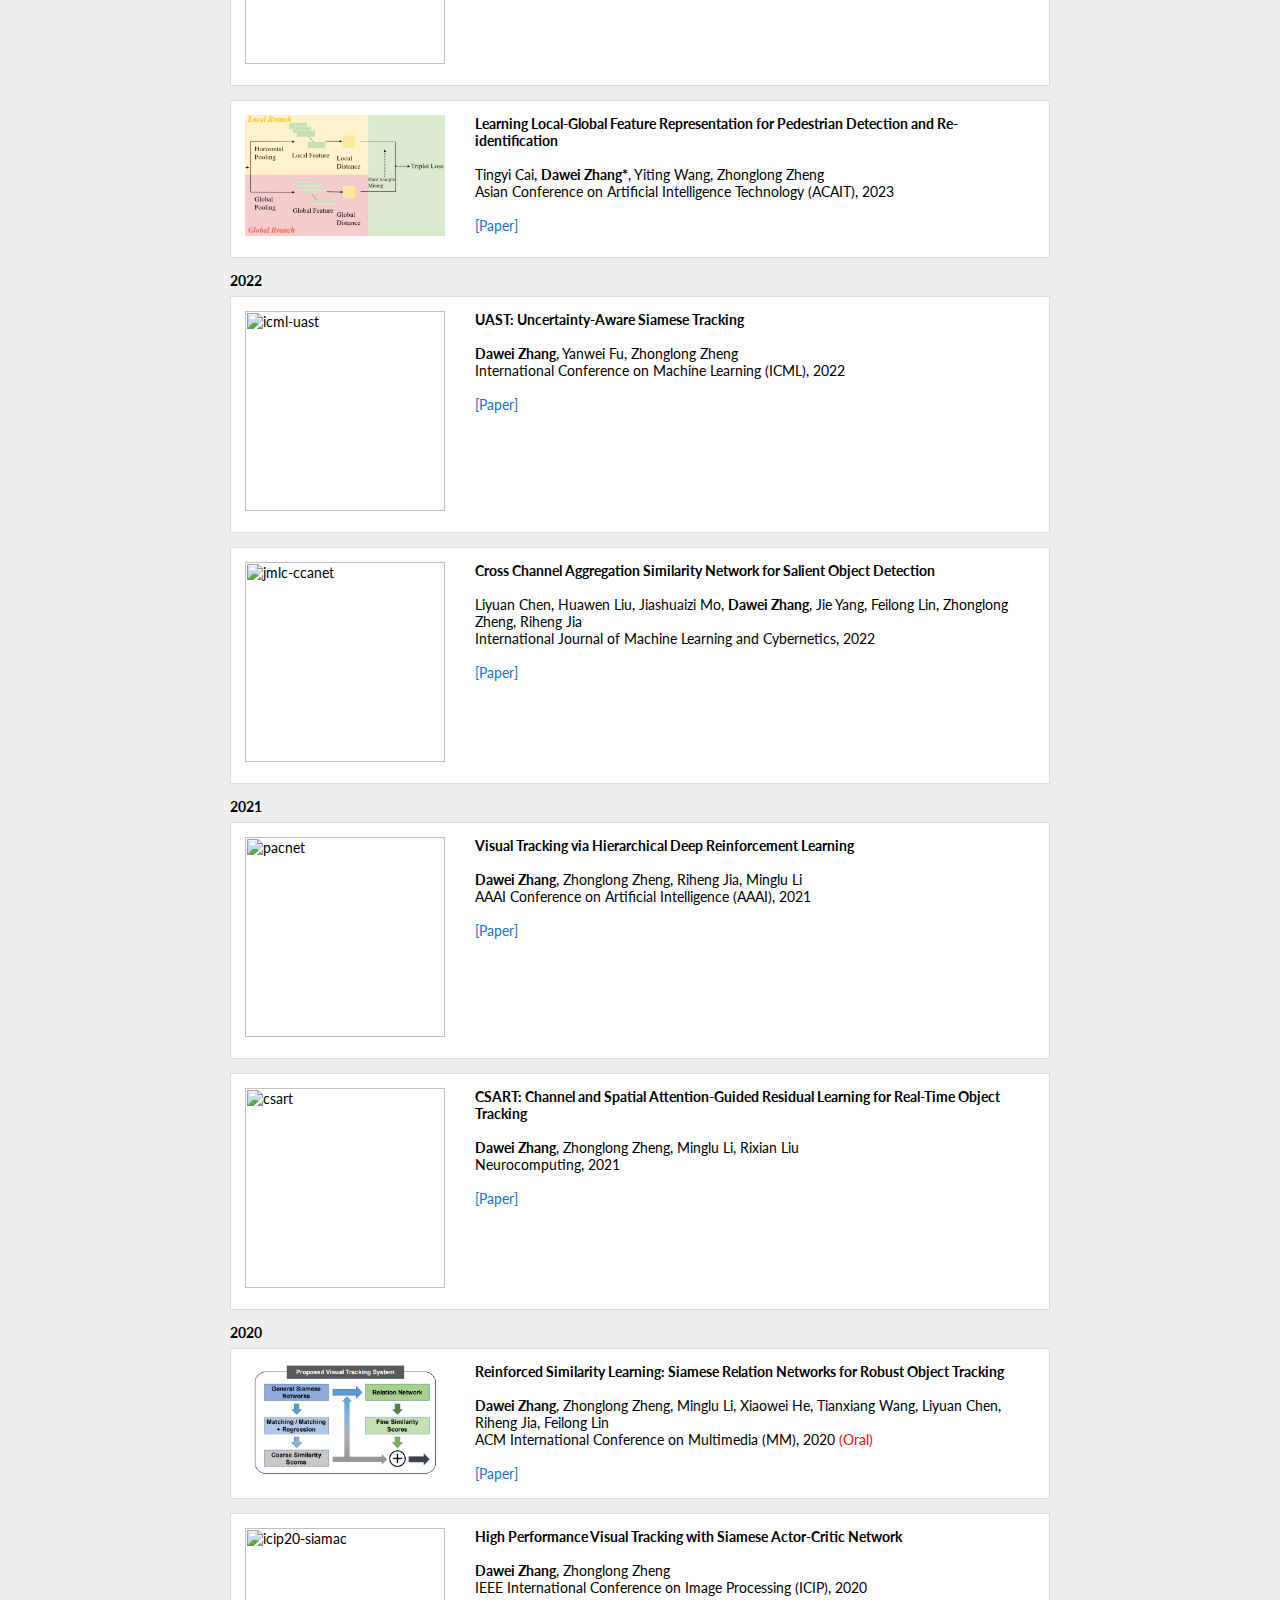
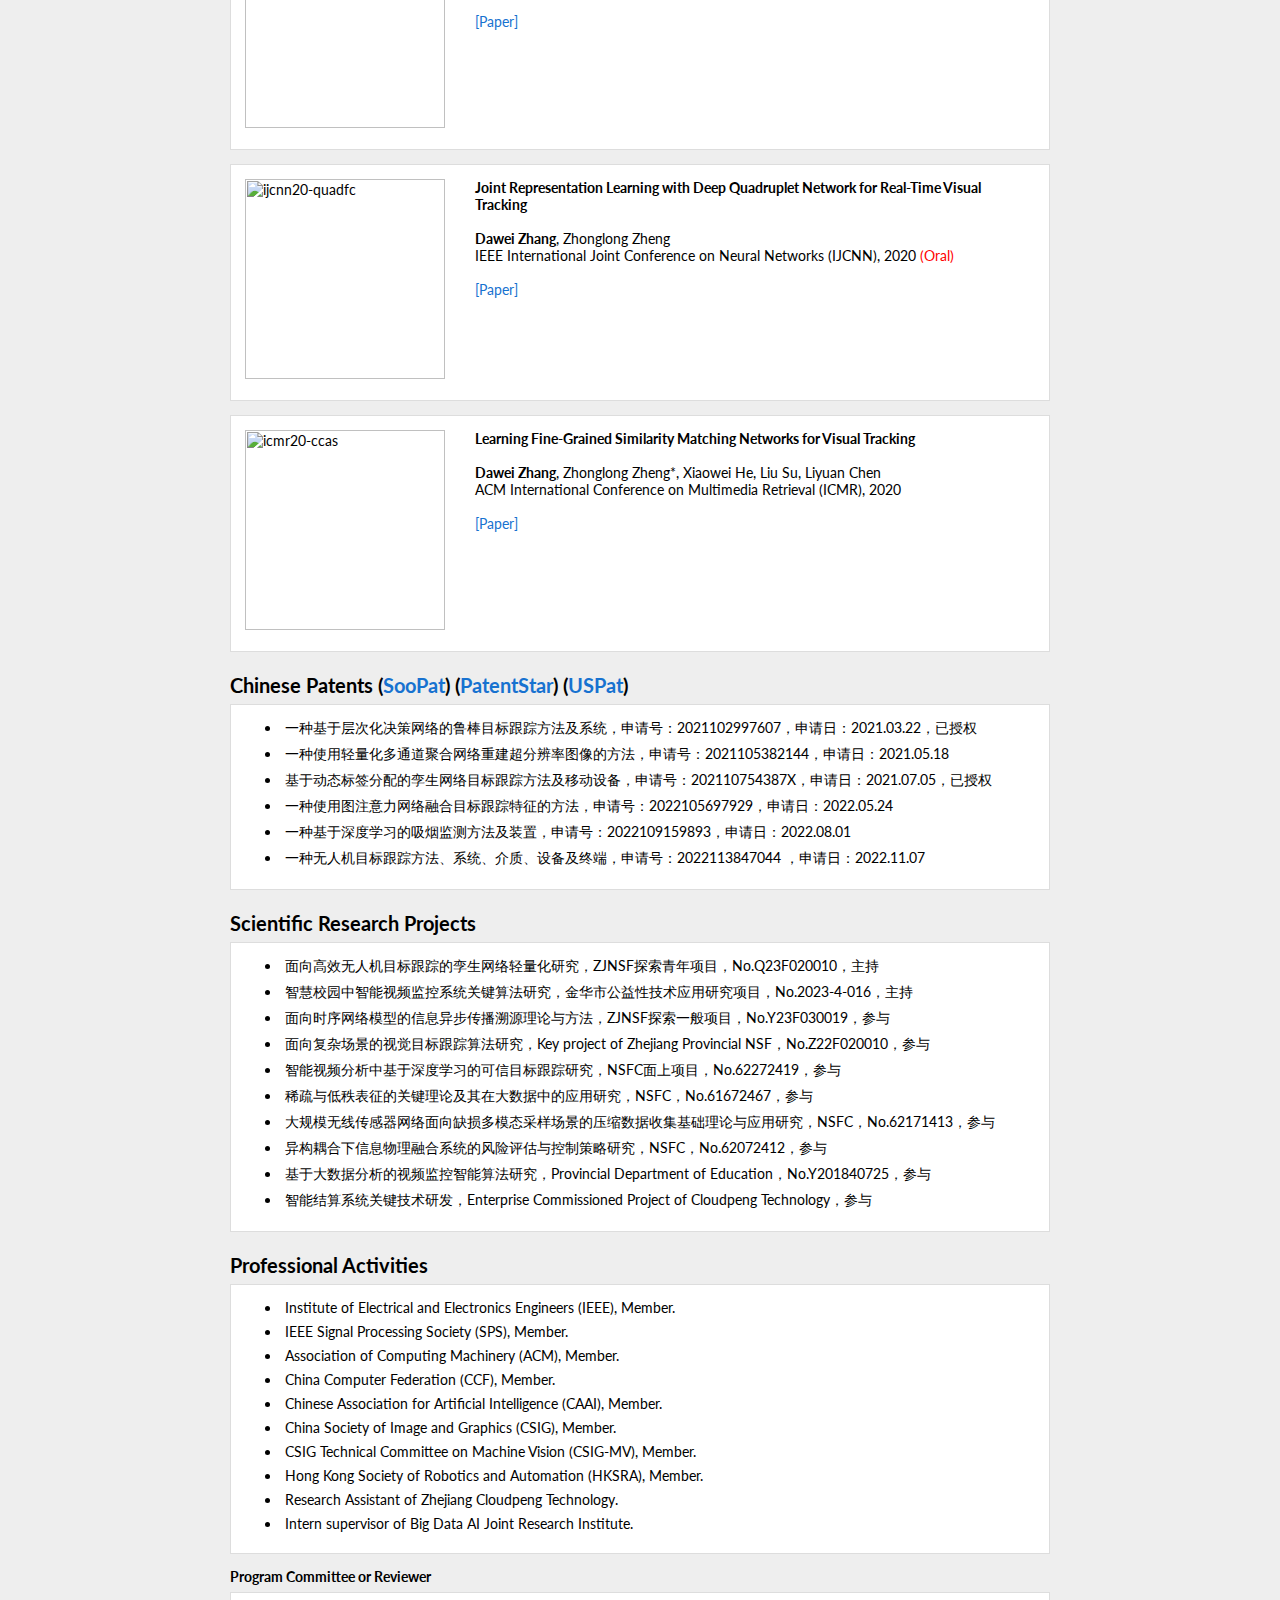
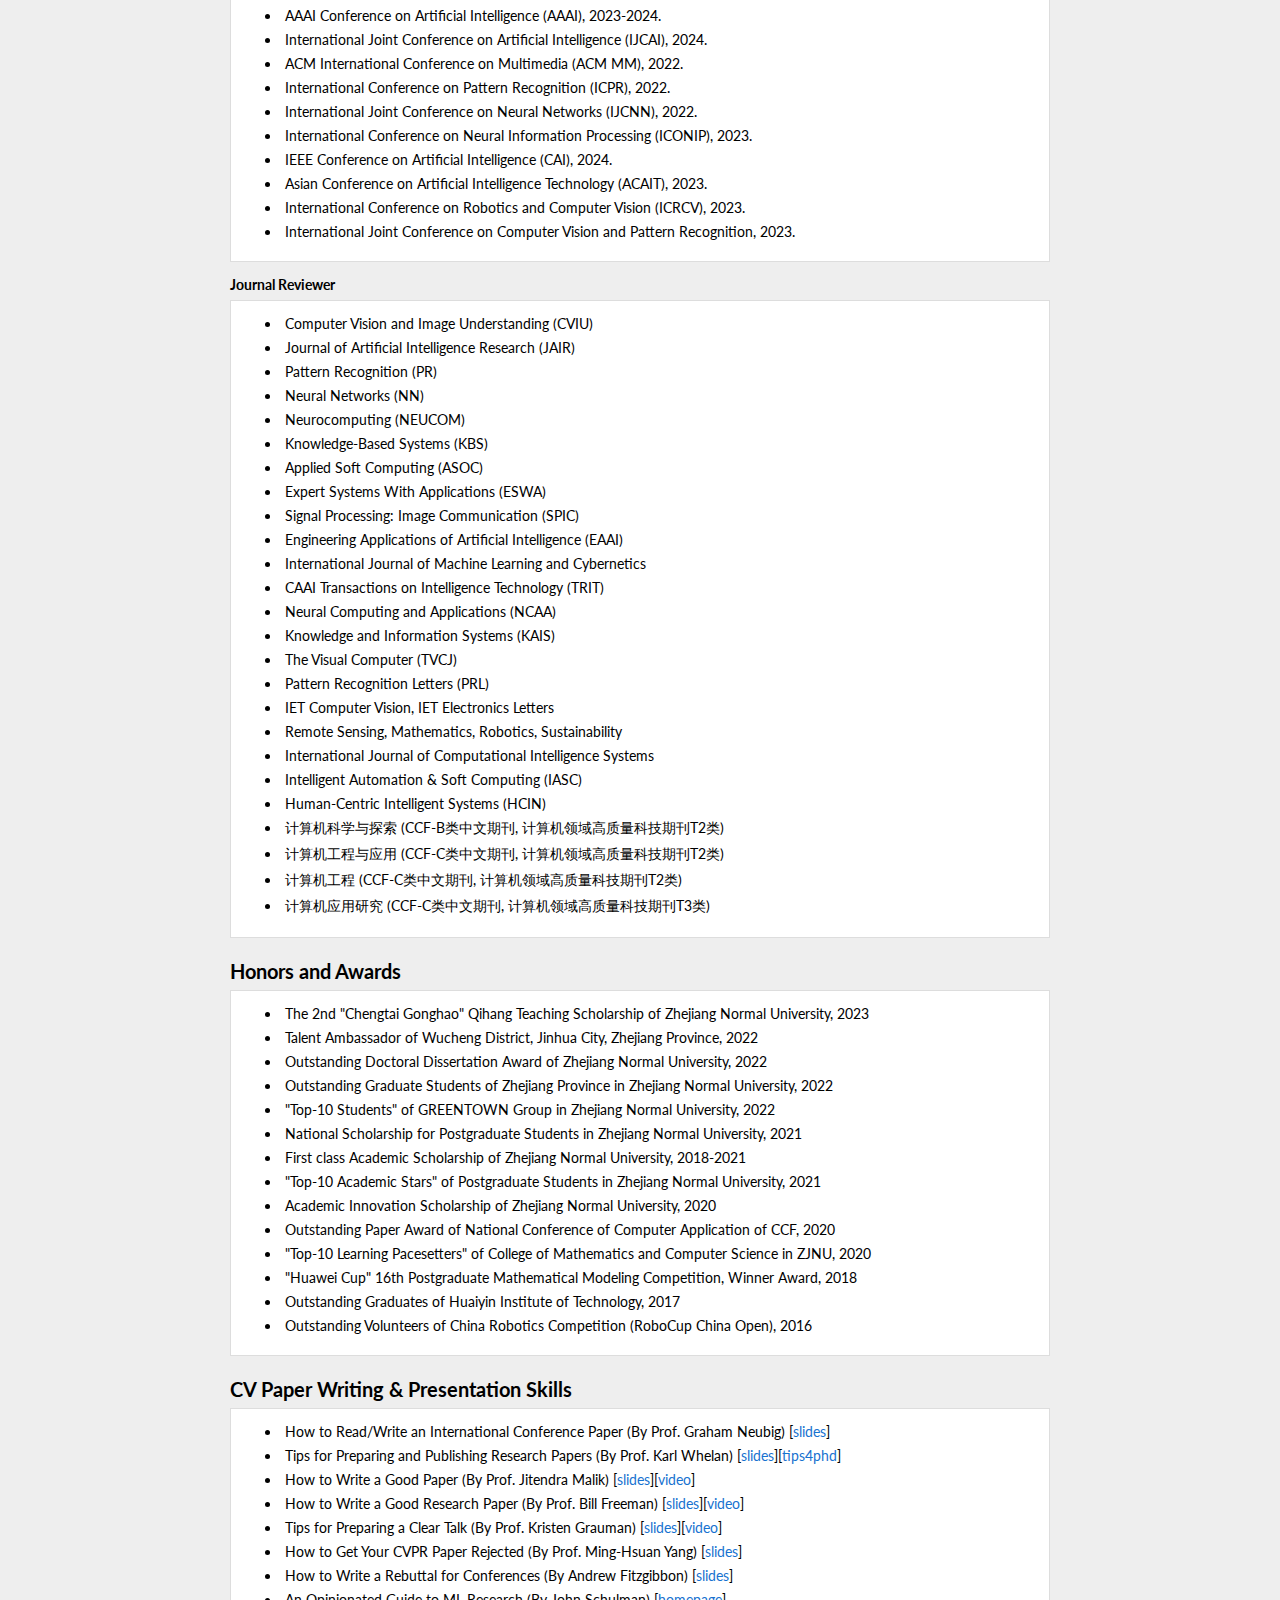
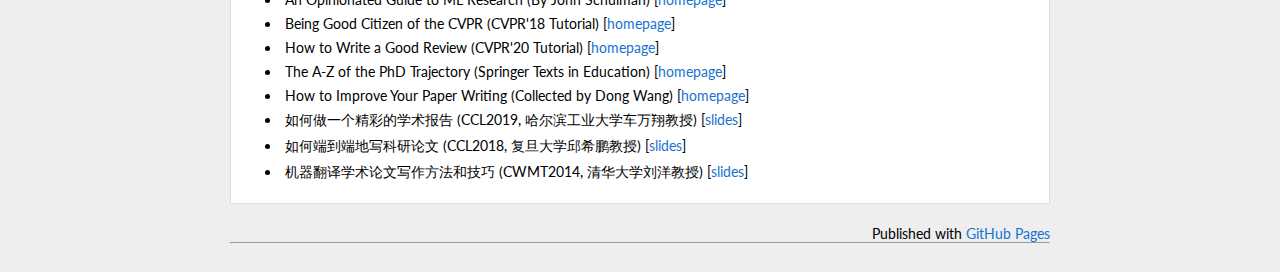
==== commit 19785a1c: "Update index.html" ====
--- a/index.html
+++ b/index.html
@@ -356,7 +356,7 @@
                         <br>
                         <strong>Dawei Zhang</strong>, Zhonglong Zheng, Riheng Jia, Minglu Li
                         <br>
-                        Association for the Advancement of Artificial Intelligence (AAAI), 2021 <br />
+                        AAAI Conference on Artificial Intelligence (AAAI), 2021 <br />
                         <br>
 			<a href='https://ojs.aaai.org/index.php/AAAI/article/view/16443'>[Paper]</a>
                     </div>
@@ -427,19 +427,7 @@
                     </div>
                     <div class="spanner"></div>
                 </div>
-
-                <div class="paper" id="fnprms"><img style="float: left; margin-bottom: 0.5em; width: 200px;" src="https://davidzhangdw.github.io/images/fnprms.jpg" title="access-fnprms" />
-                    <div> <strong>Feature Selection for Multi-Label Learning Based on F-neighborhood Rough Sets </strong><br />
-                        <br>
-                        Zhixuan Deng, Zhonglong Zheng*, Dayong Deng, Tianxiang Wang, Yiran He, <strong>Dawei Zhang</strong>
-                        <br>
-                        IEEE Access, 2020<br />
-                        <br>
-                        <a href='https://ieeexplore.ieee.org/document/9007716'>[Paper]</a>
-                    </div>
-                    <div class="spanner"></div>
-                </div>
-		    
+		
             </div>
         </div>
     </div>
@@ -462,10 +450,10 @@
     <div style="clear: both;">
         <div class="section"><h2>Scientific Research Projects </h2>
             <div class="paper">
-		<li>面向高效无人机目标跟踪的孪生网络轻量化研究，ZJNSF探索青年项目，No.Q23F020030，主持</a></li>
-		<li>智慧校园中智能视频监控系统关键算法研究，金华市公益性技术应用研究项目，No.2023D551435，主持</a></li>
+		<li>面向高效无人机目标跟踪的孪生网络轻量化研究，ZJNSF探索青年项目，No.Q23F020010，主持</a></li>
+		<li>智慧校园中智能视频监控系统关键算法研究，金华市公益性技术应用研究项目，No.2023-4-016，主持</a></li>
 	        <li>面向时序网络模型的信息异步传播溯源理论与方法，ZJNSF探索一般项目，No.Y23F030019，参与</a></li>
-		<li>面向复杂场景的视觉目标跟踪算法研究，Key project of Zhejiang Provincial NSF，No.Z22F023843，参与</a></li>
+		<li>面向复杂场景的视觉目标跟踪算法研究，Key project of Zhejiang Provincial NSF，No.Z22F020010，参与</a></li>
 	        <li>智能视频分析中基于深度学习的可信目标跟踪研究，NSFC面上项目，No.62272419，参与</a></li>
 	        <li>稀疏与低秩表征的关键理论及其在大数据中的应用研究，NSFC，No.61672467，参与</a></li>
 		<li>大规模无线传感器网络面向缺损多模态采样场景的压缩数据收集基础理论与应用研究，NSFC，No.62171413，参与</a></li>
@@ -517,7 +505,7 @@
 		<li>Journal of Artificial Intelligence Research (JAIR)</li>
 		<li>Pattern Recognition (PR)</li>
 		<li>Neural Networks (NN)</li>
-		<li>Neurocomputing</li>
+		<li>Neurocomputing (NEUCOM)</li>
 		<li>Knowledge-Based Systems (KBS)</li>
 		<li>Applied Soft Computing (ASOC)</li>
 		<li>Expert Systems With Applications (ESWA)</li>
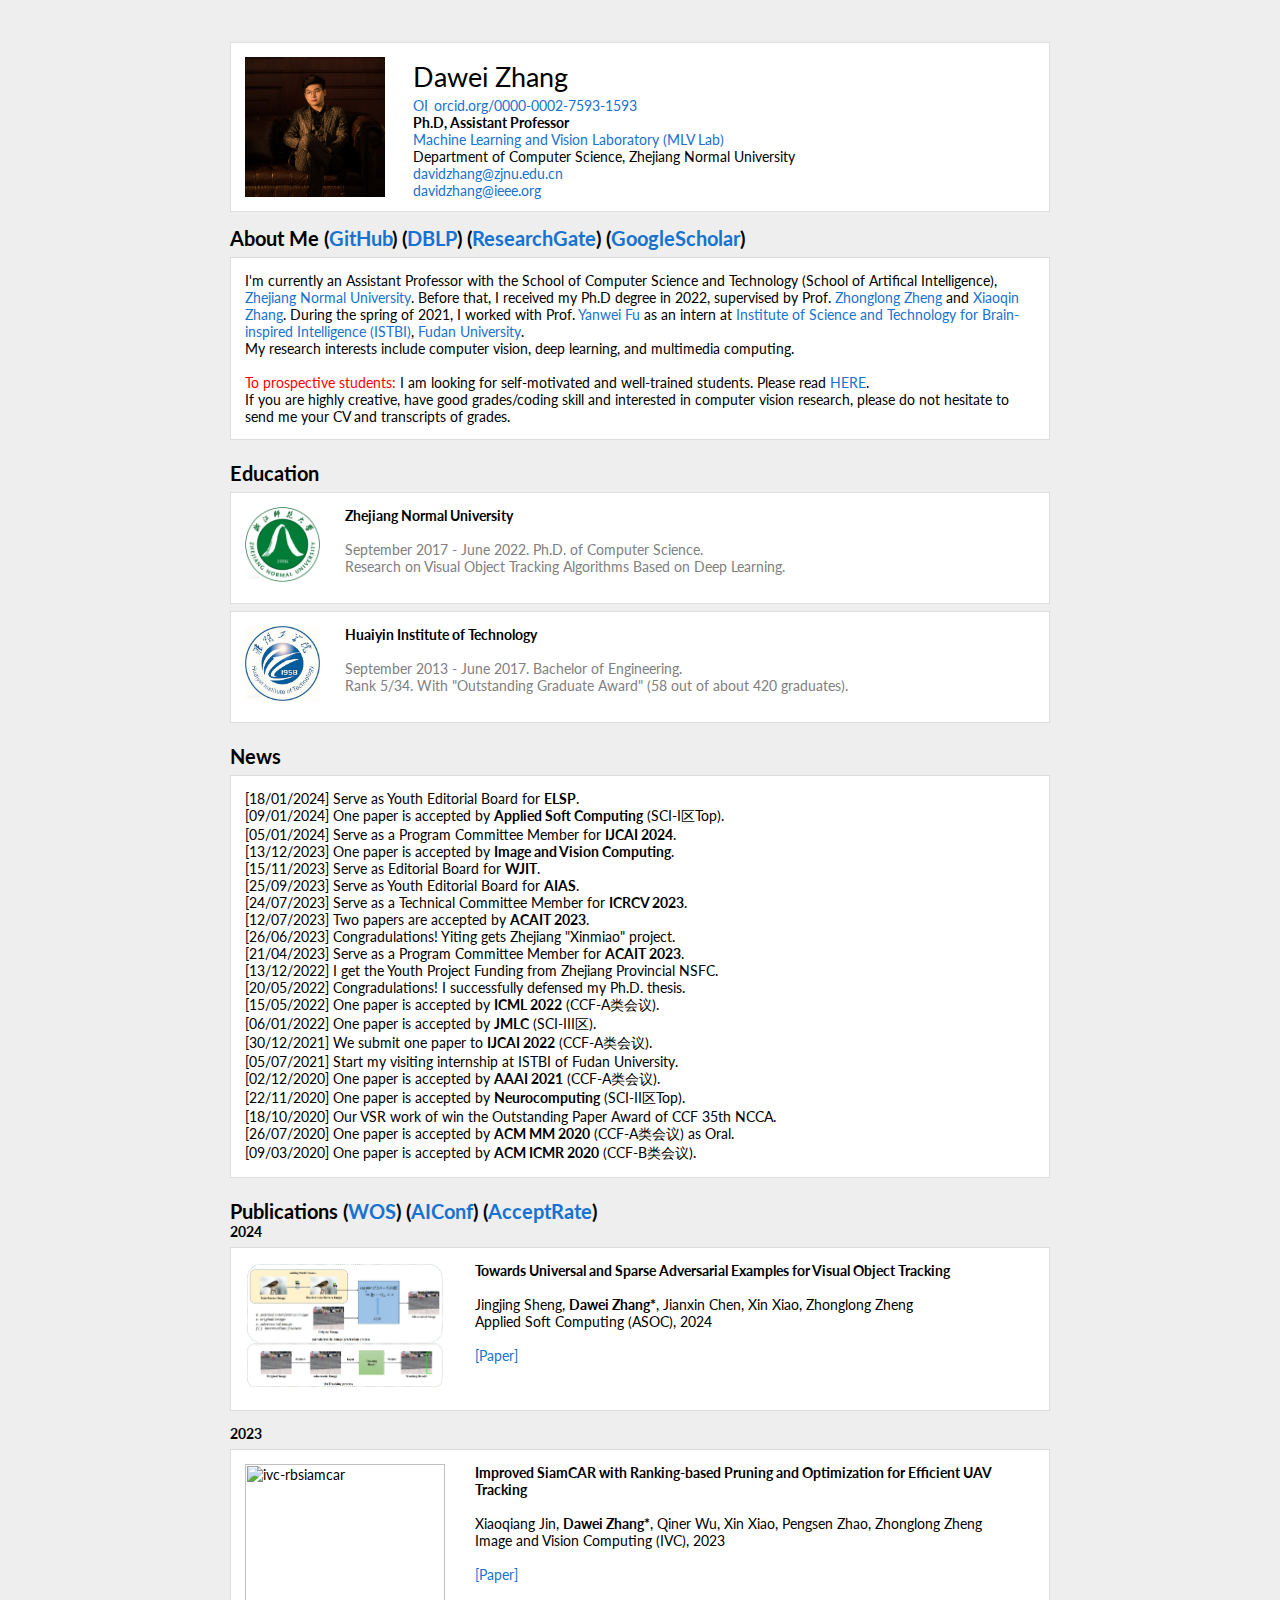
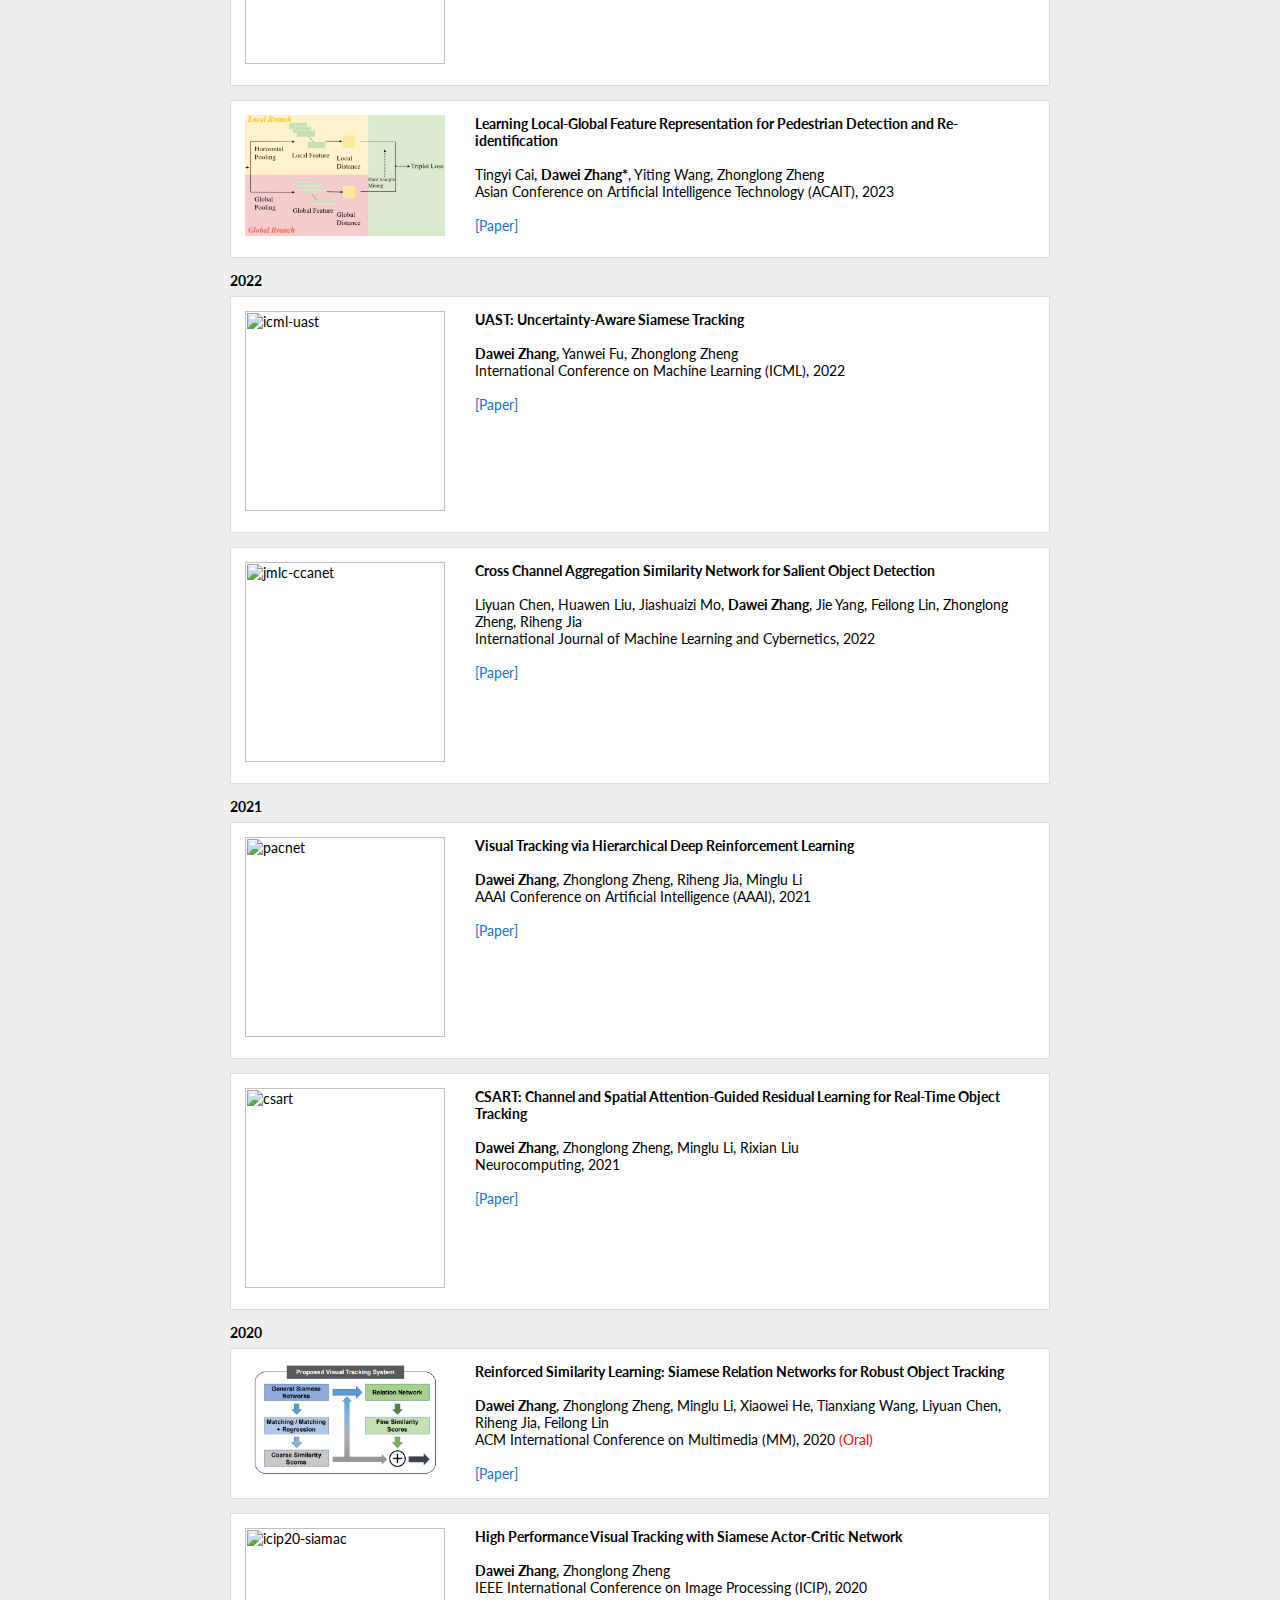
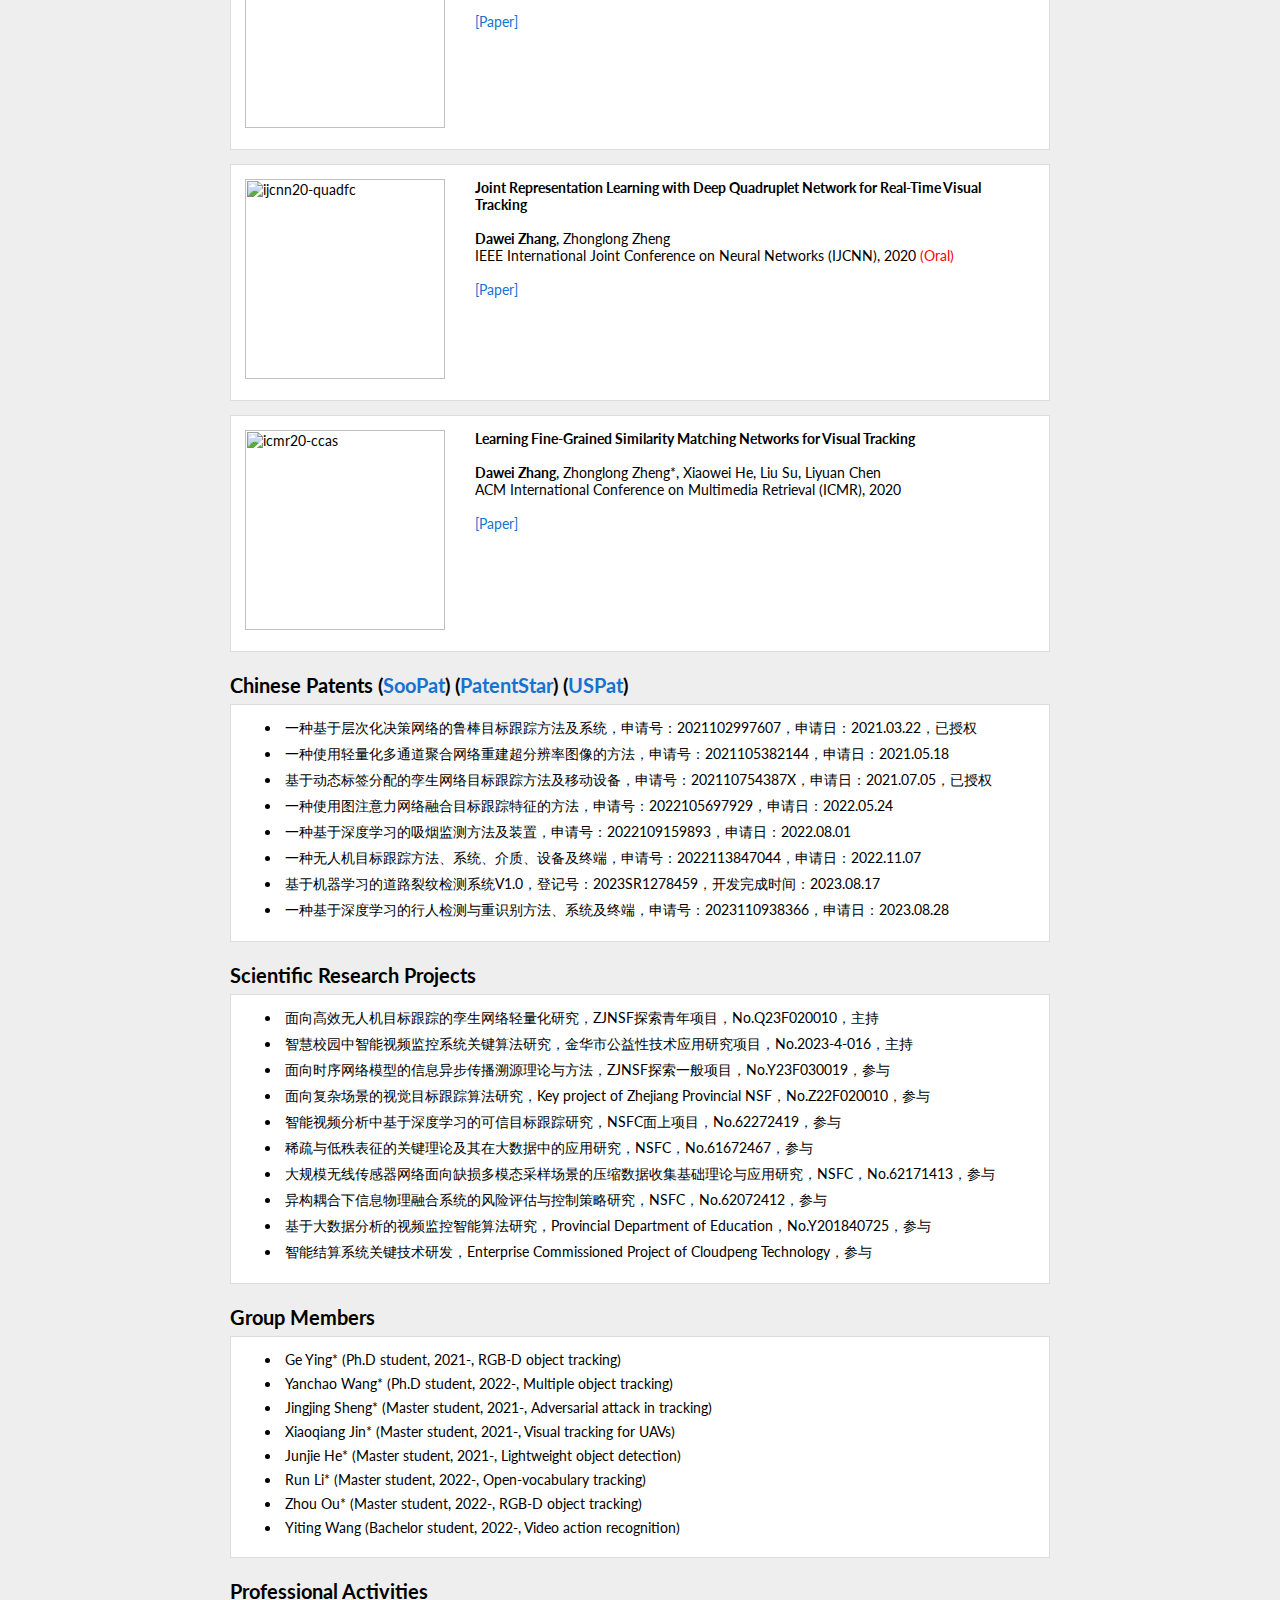
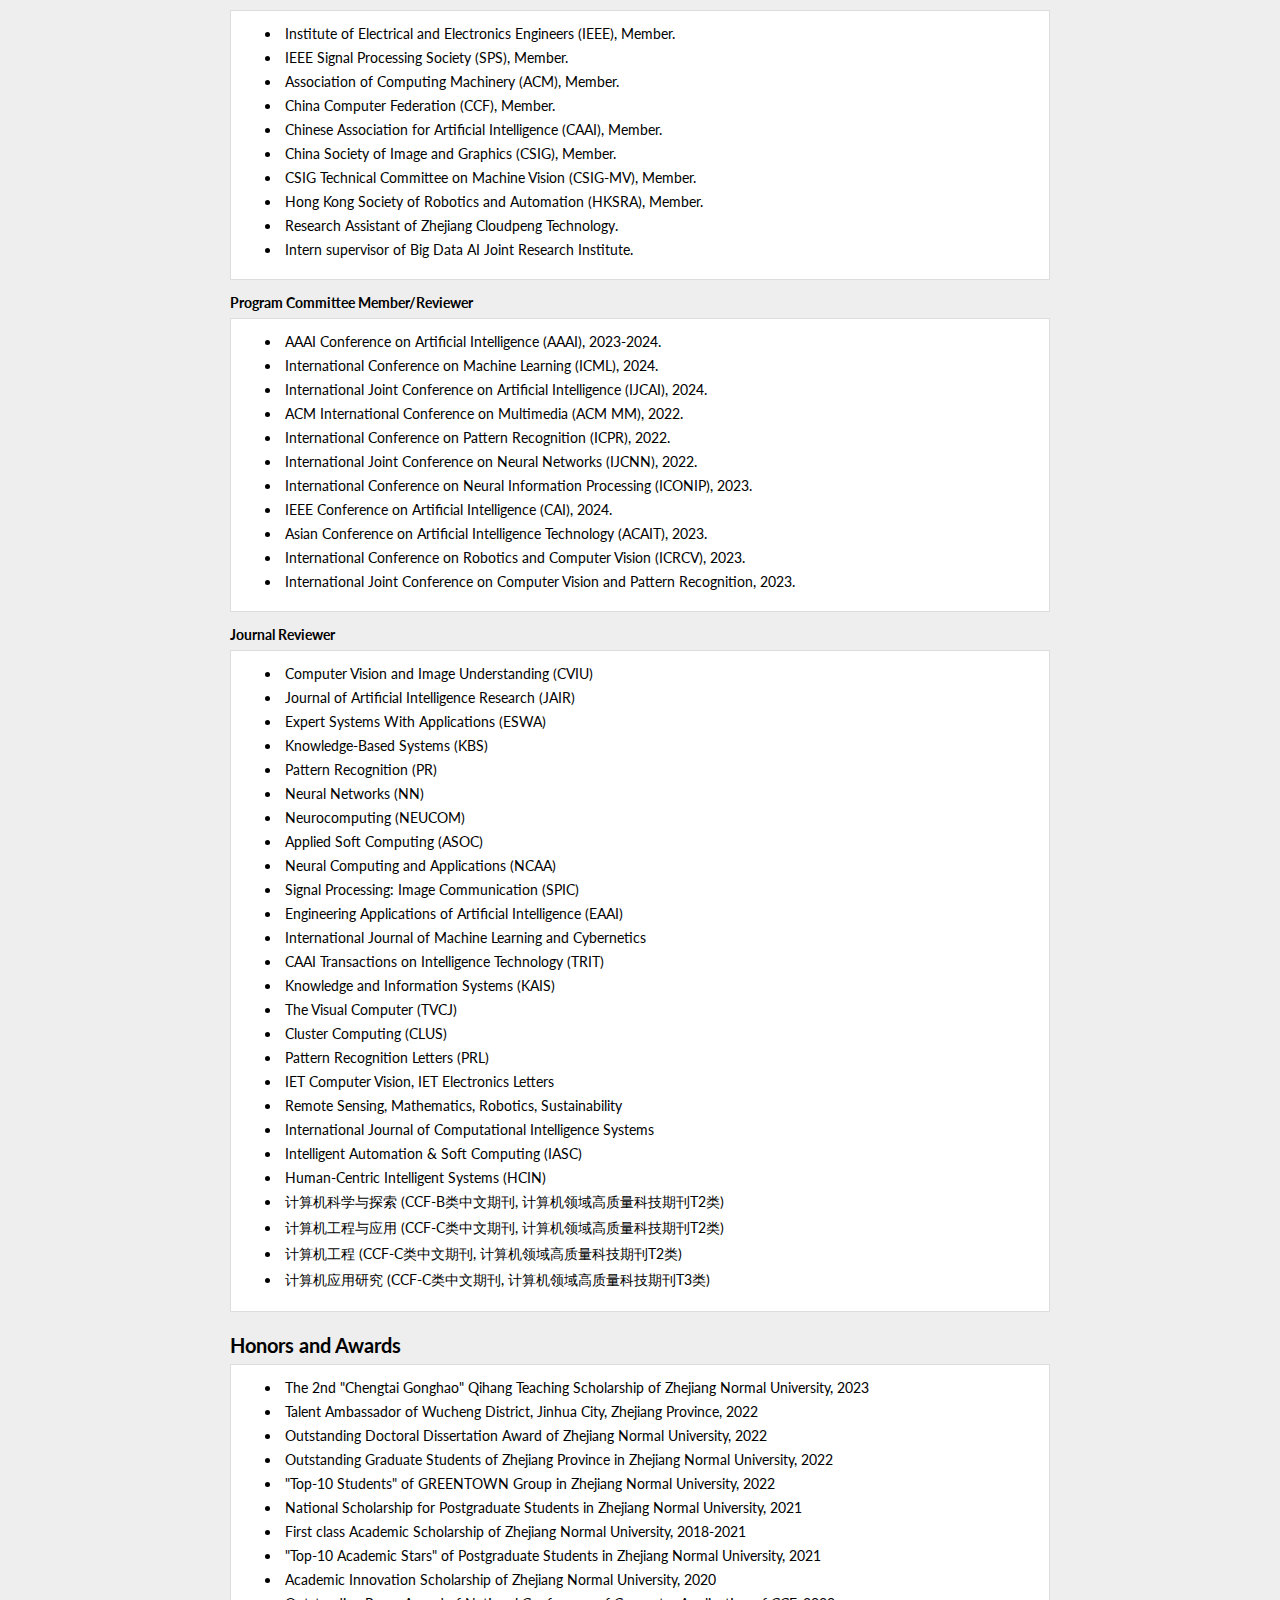
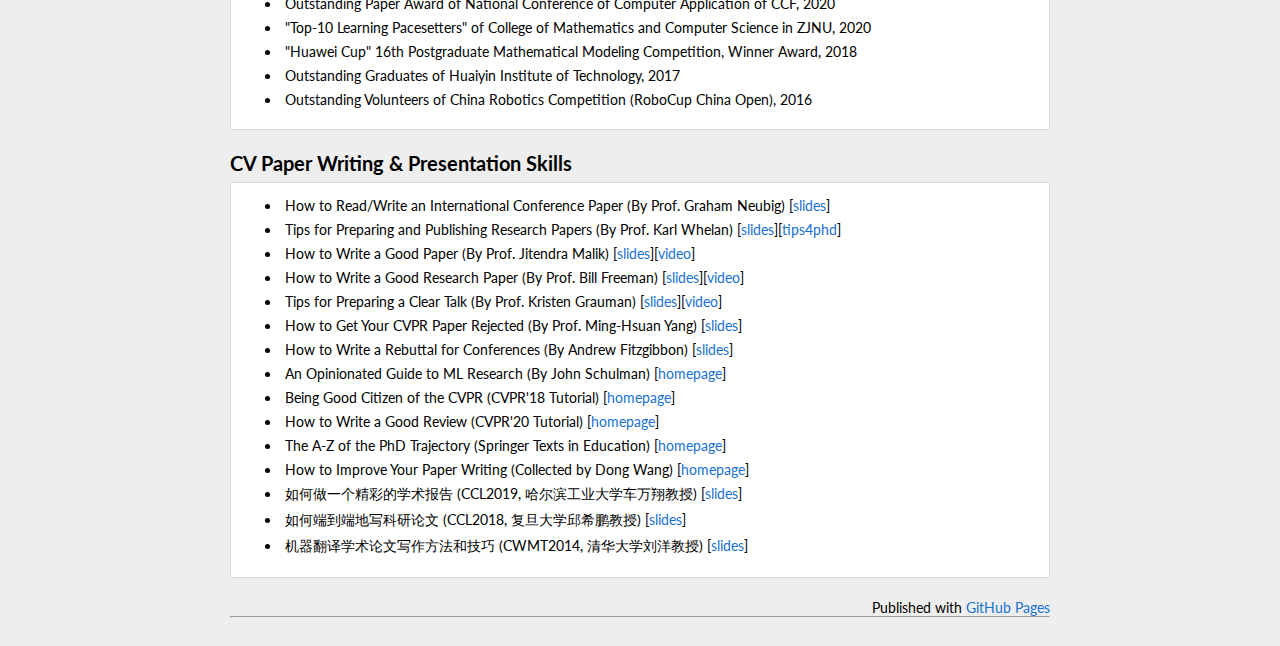
==== commit cf86973e: "Update index.html" ====
--- a/index.html
+++ b/index.html
@@ -440,12 +440,14 @@
                 <li>基于动态标签分配的孪生网络目标跟踪方法及移动设备，申请号：202110754387X，申请日：2021.07.05，已授权</a></li>
 		<li>一种使用图注意力网络融合目标跟踪特征的方法，申请号：2022105697929，申请日：2022.05.24</a></li>
 		<li>一种基于深度学习的吸烟监测方法及装置，申请号：2022109159893，申请日：2022.08.01</a></li>
-                <li>一种无人机目标跟踪方法、系统、介质、设备及终端，申请号：2022113847044 ，申请日：2022.11.07</a></li>
+                <li>一种无人机目标跟踪方法、系统、介质、设备及终端，申请号：2022113847044，申请日：2022.11.07</a></li>
+		<li>基于机器学习的道路裂纹检测系统V1.0，登记号：2023SR1278459，开发完成时间：2023.08.17</a></li>
+		<li>一种基于深度学习的行人检测与重识别方法、系统及终端，申请号：2023110938366，申请日：2023.08.28</a></li>
             </div>
             <div class="spanner"></div>
         </div>
-
-    </div>
+    </div>
+	
 
     <div style="clear: both;">
         <div class="section"><h2>Scientific Research Projects </h2>
@@ -464,9 +466,25 @@
             </div>
             <div class="spanner"></div>
         </div>
-
-    </div>
-	    
+    </div>
+
+
+    <div style="clear: both;">
+        <div class="section"> <h2 id="members">Group Members</h2>
+            <div class="paper">
+		<li>Ge Ying* (Ph.D student, 2021-, RGB-D object tracking)</li>
+		<li>Yanchao Wang* (Ph.D student, 2022-, Multiple object tracking)</li>
+		<li>Jingjing Sheng* (Master student, 2021-, Adversarial attack in tracking)</li>
+		<li>Xiaoqiang Jin* (Master student, 2021-, Visual tracking for UAVs)</li> 
+		<li>Junjie He* (Master student, 2021-, Lightweight object detection)</li> 
+		<li>Run Li* (Master student, 2022-, Open-vocabulary tracking)</li> 
+		<li>Zhou Ou* (Master student, 2022-, RGB-D object tracking)</li>
+		<li>Yiting Wang (Bachelor student, 2022-, Video action recognition)</li>
+            </div> 
+        <div class="spanner"></div>
+    </div>
+
+
     <div style="clear: both;">
         <div class="section">
             <h2>Professional Activities</h2>
@@ -484,9 +502,10 @@
 		<li>Intern supervisor of Big Data AI Joint Research Institute.</li>
 	    </div>
 
-	    <div> <strong>Program Committee or Reviewer</strong><br />
+	    <div> <strong>Program Committee Member/Reviewer</strong><br />
 	    <div class="paper">
 		<li>AAAI Conference on Artificial Intelligence (AAAI), 2023-2024.</li>
+		<li>International Conference on Machine Learning (ICML), 2024.</li>
 		<li>International Joint Conference on Artificial Intelligence (IJCAI), 2024.</li>
 		<li>ACM International Conference on Multimedia (ACM MM), 2022.</li>
 		<li>International Conference on Pattern Recognition (ICPR), 2022.</li>
@@ -503,19 +522,20 @@
 	    <div class="paper">
 		<li>Computer Vision and Image Understanding (CVIU)</li>
 		<li>Journal of Artificial Intelligence Research (JAIR)</li>
+		<li>Expert Systems With Applications (ESWA)</li>
+		<li>Knowledge-Based Systems (KBS)</li>
 		<li>Pattern Recognition (PR)</li>
 		<li>Neural Networks (NN)</li>
 		<li>Neurocomputing (NEUCOM)</li>
-		<li>Knowledge-Based Systems (KBS)</li>
 		<li>Applied Soft Computing (ASOC)</li>
-		<li>Expert Systems With Applications (ESWA)</li>
+		<li>Neural Computing and Applications (NCAA)</li>
 		<li>Signal Processing: Image Communication (SPIC)</li>
 		<li>Engineering Applications of Artificial Intelligence (EAAI)</li>
 		<li>International Journal of Machine Learning and Cybernetics</li>
 		<li>CAAI Transactions on Intelligence Technology (TRIT)</li>
-		<li>Neural Computing and Applications (NCAA)</li>
 		<li>Knowledge and Information Systems (KAIS)</li>
 		<li>The Visual Computer (TVCJ)</li>
+		<li>Cluster Computing (CLUS)</li>  
 		<li>Pattern Recognition Letters (PRL)</li>
 		<li>IET Computer Vision, IET Electronics Letters</li>
 		<li>Remote Sensing, Mathematics, Robotics, Sustainability</li>
@@ -534,19 +554,6 @@
         </div>
     </div>
 
-    <!---
-    <div style="clear: both;">
-        <div class="section">
-            <h2 id="confpapers">Contests</h2>
-            <div class="paper">
-                <ul>
-
-                </ul>
-                <div class="spanner"></div>
-            </div>
-        </div>
-    </div>
-    -->
 
     <!-- <div style="clear: both;">
         <div class="section"><h2>Talks (<a href='http://dpfan.net/usefullink/'>UsefulLinks</a>) (<a href='http://www.cjig.cn/html/jig/2019/12/20191201.pdf'>Survey</a>)</h2> 
@@ -597,7 +604,10 @@
 	    	<a href="https://mp.weixin.qq.com/s/YaPYZvd12Xxgz1Y1L9Rzuw">11个好用的科研工具推荐</a> 
 	   	<a href="https://pengsida.net/files/Wujun_Li_Undergraduate_learning_research.pdf">浅谈本科生科研能力培养</a> 
 	    	<li>浅谈学术论文rebuttal (南京理工大学魏秀参) [<a href="https://zhuanlan.zhihu.com/p/104298923">slides</a>]</li>  
-	   	<li>完成一篇论文的科研历程与经验 (浙江大学彭思达) [<a href="https://pengsida.net/files/learning_research_v4.pdf">slides</a>]</li>  
+	   	<li>完成一篇论文的科研历程与经验 (浙江大学彭思达) [<a href="https://pengsida.net/files/learning_research_v4.pdf">slides</a>]</li>
+	    	<li>Undergraduate: Tingyi Cai (2019-2023, Re-ID), Ning Hu (2020-, Object detection), Xingyu Xi (2020-, Crowd counting), Hutingjing Qiu (2020-, Human pose estimation),
+		    Weichen Kong (2020-, Style transfer), Tingyu Zheng (2020-, Deepfake), Chongru Xu (2021-, Camouflaged object detection), Changzhi Yu (2021-, Drone-view object detection), 
+		    Yiting Wang (2022-, Video action recognition), Ketao Du (2022-, Polyp segmentation), Weihao Gao (2022-, Polyp segmentation) </li>
             </div>
         </div>
     </div> -->
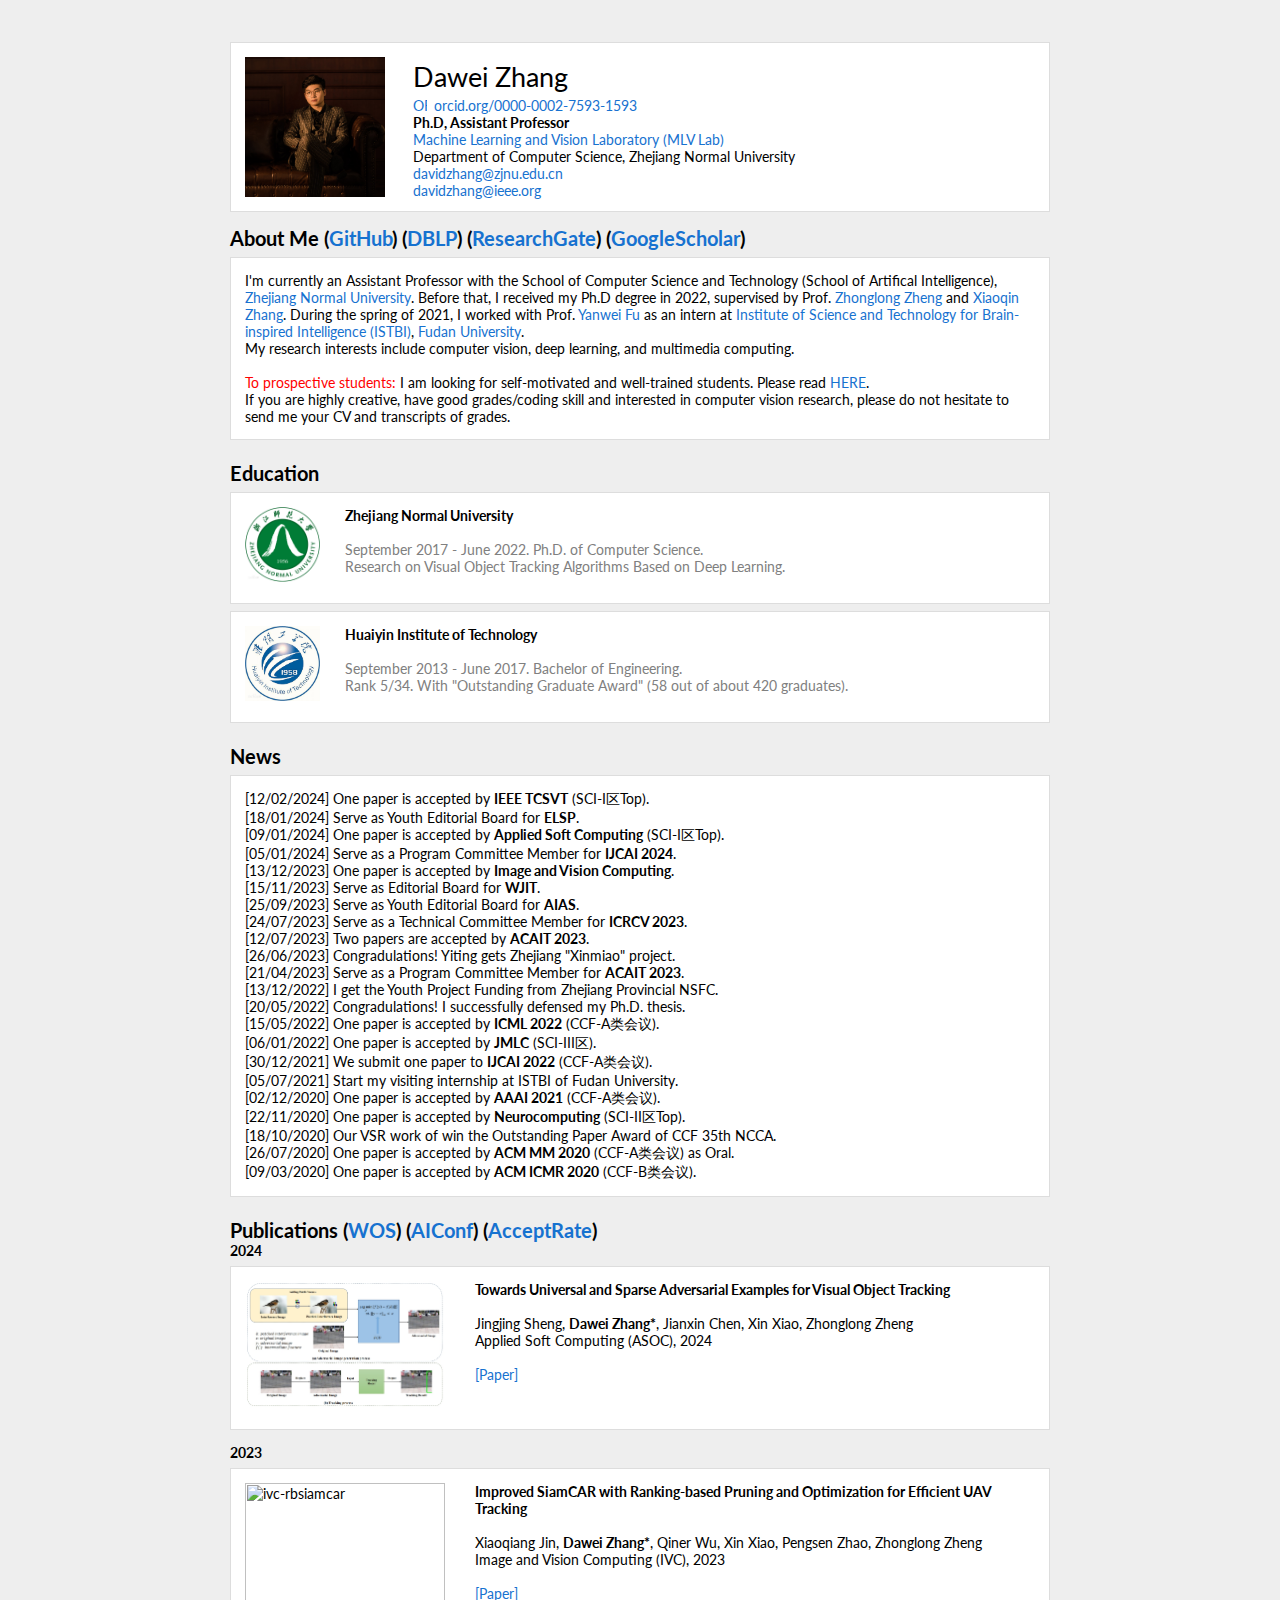
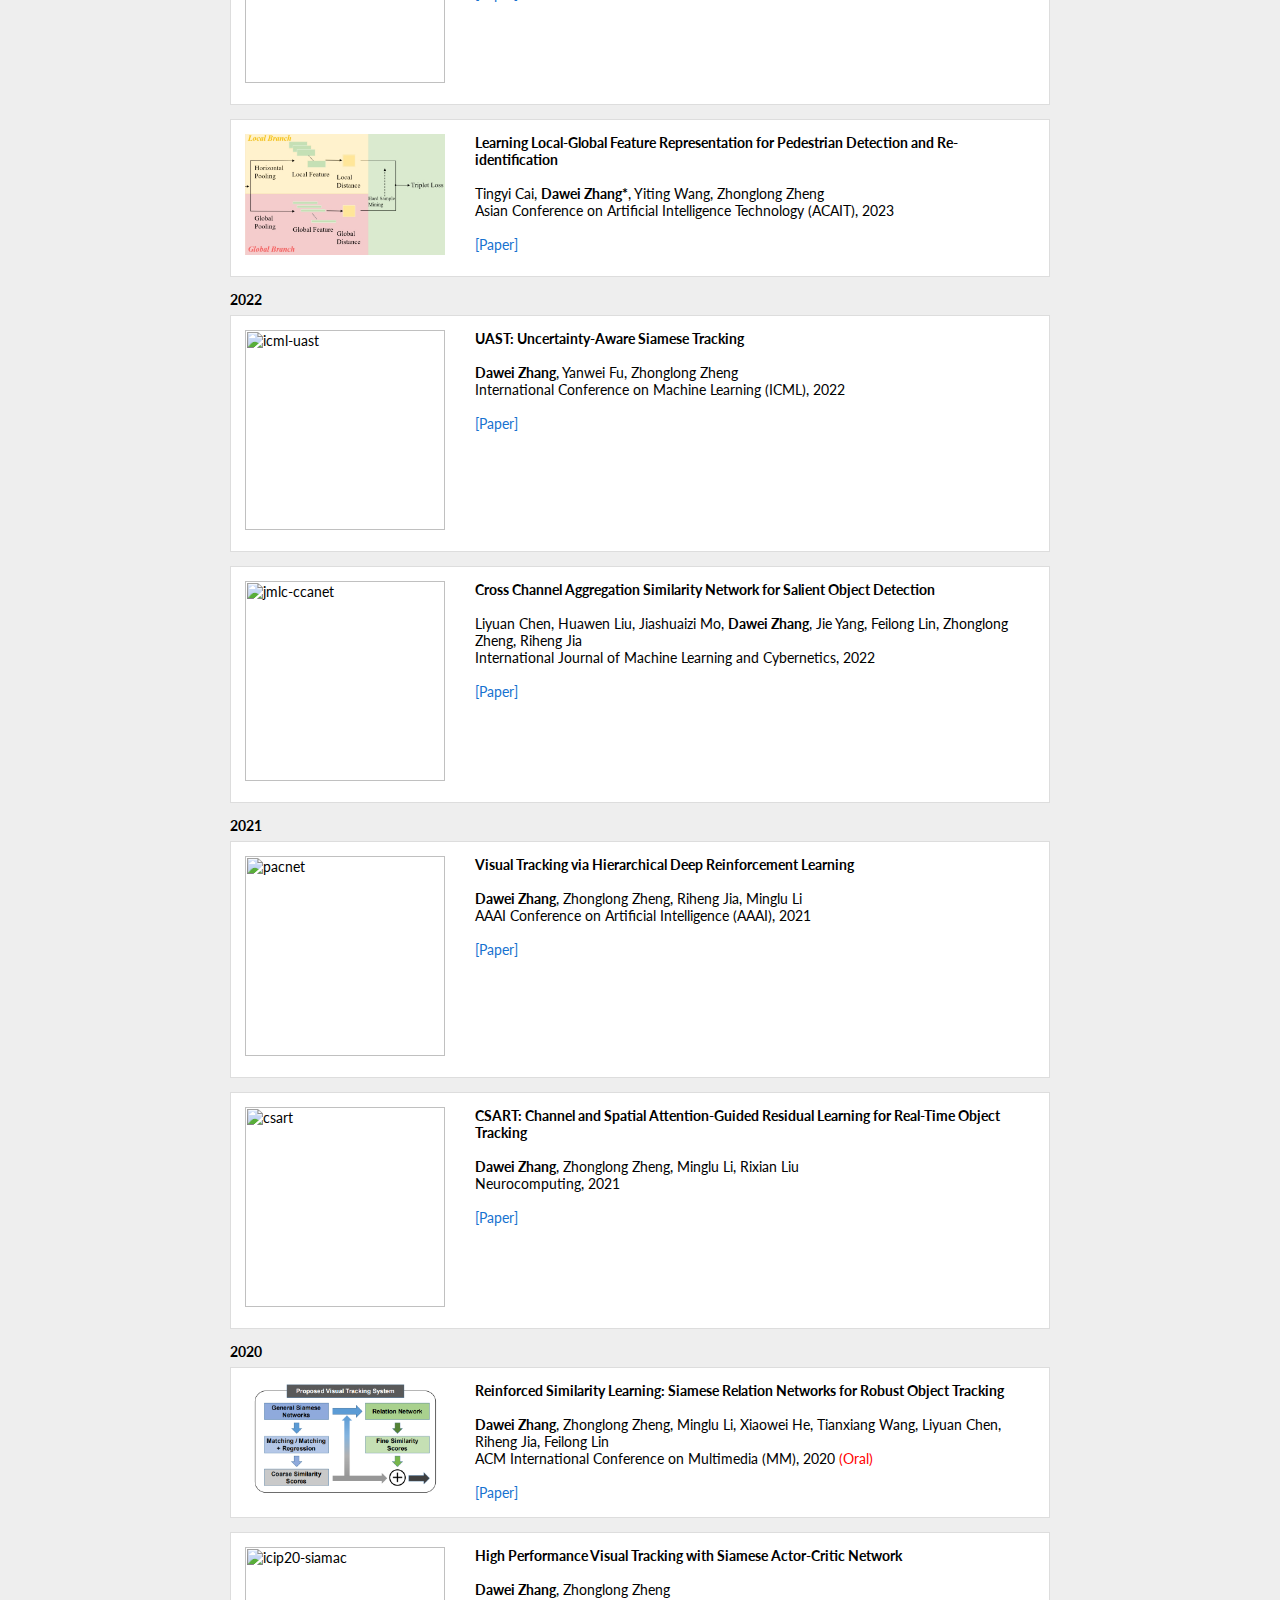
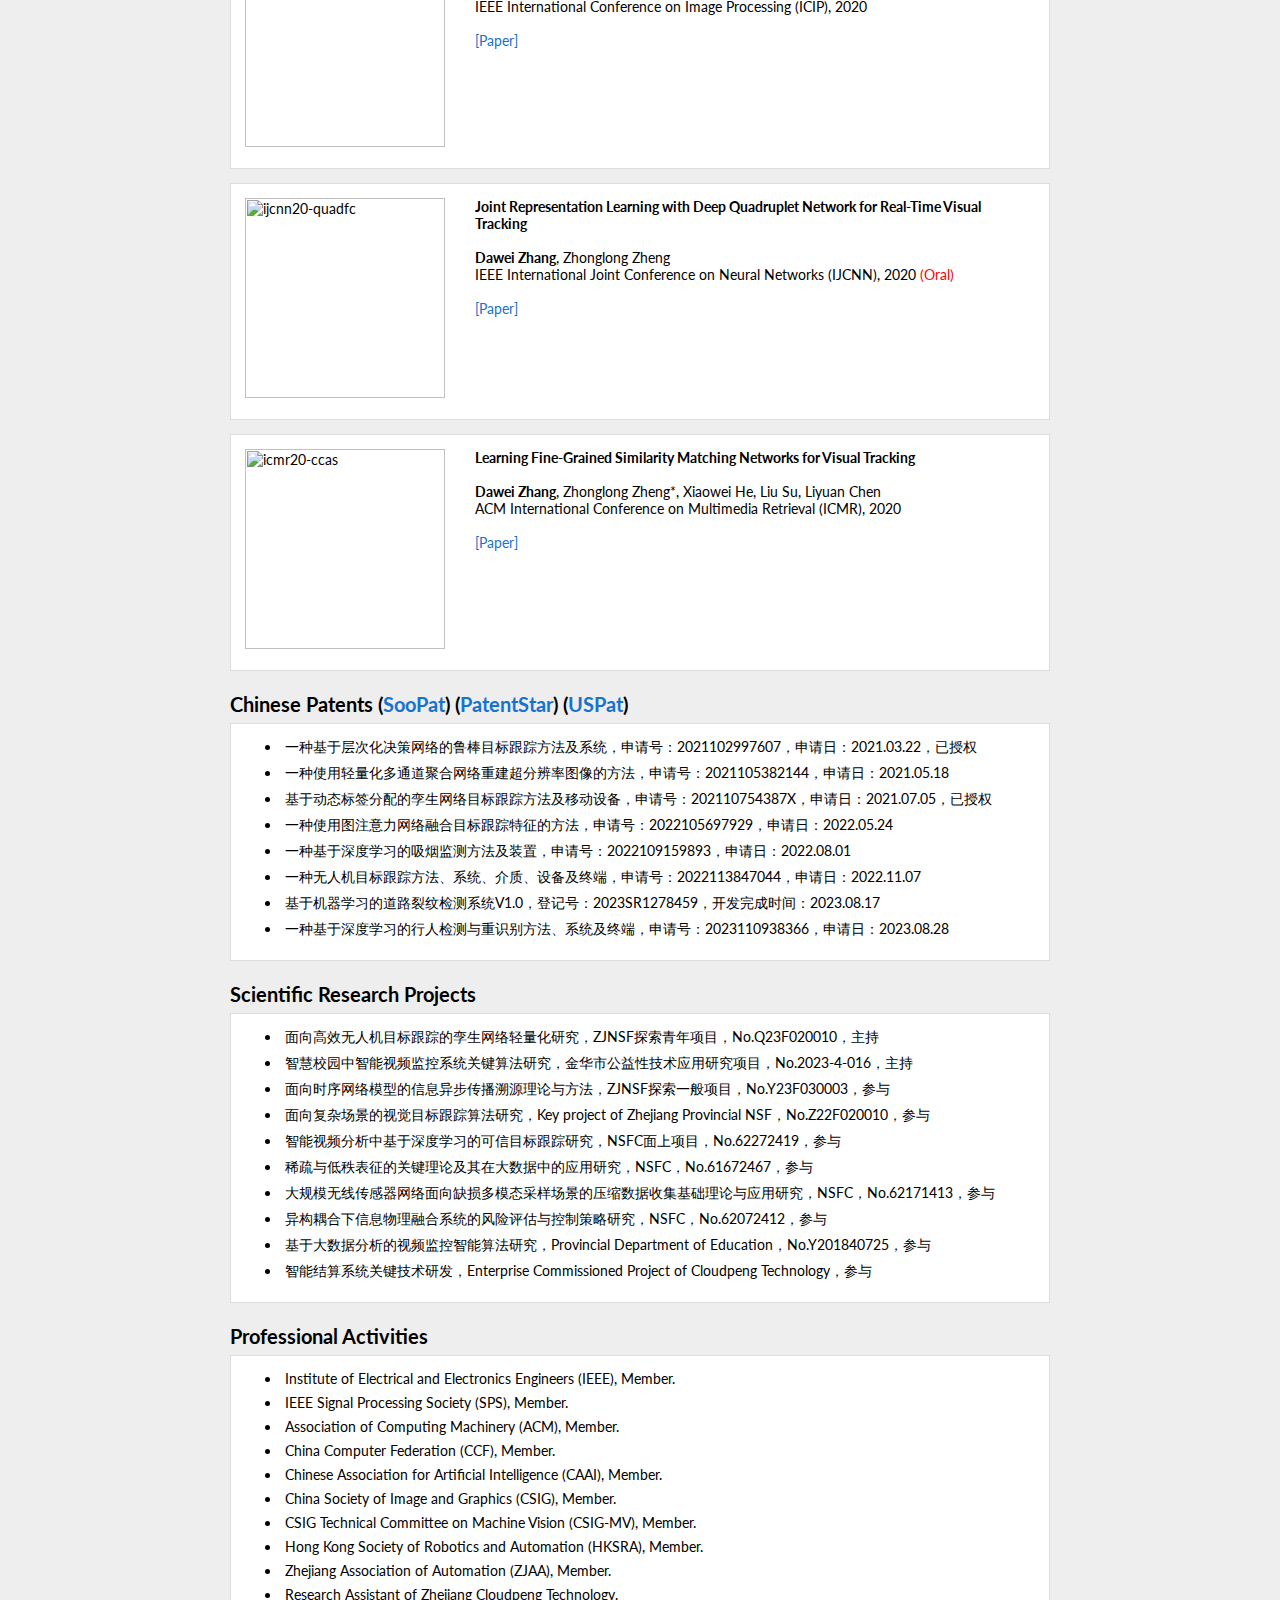
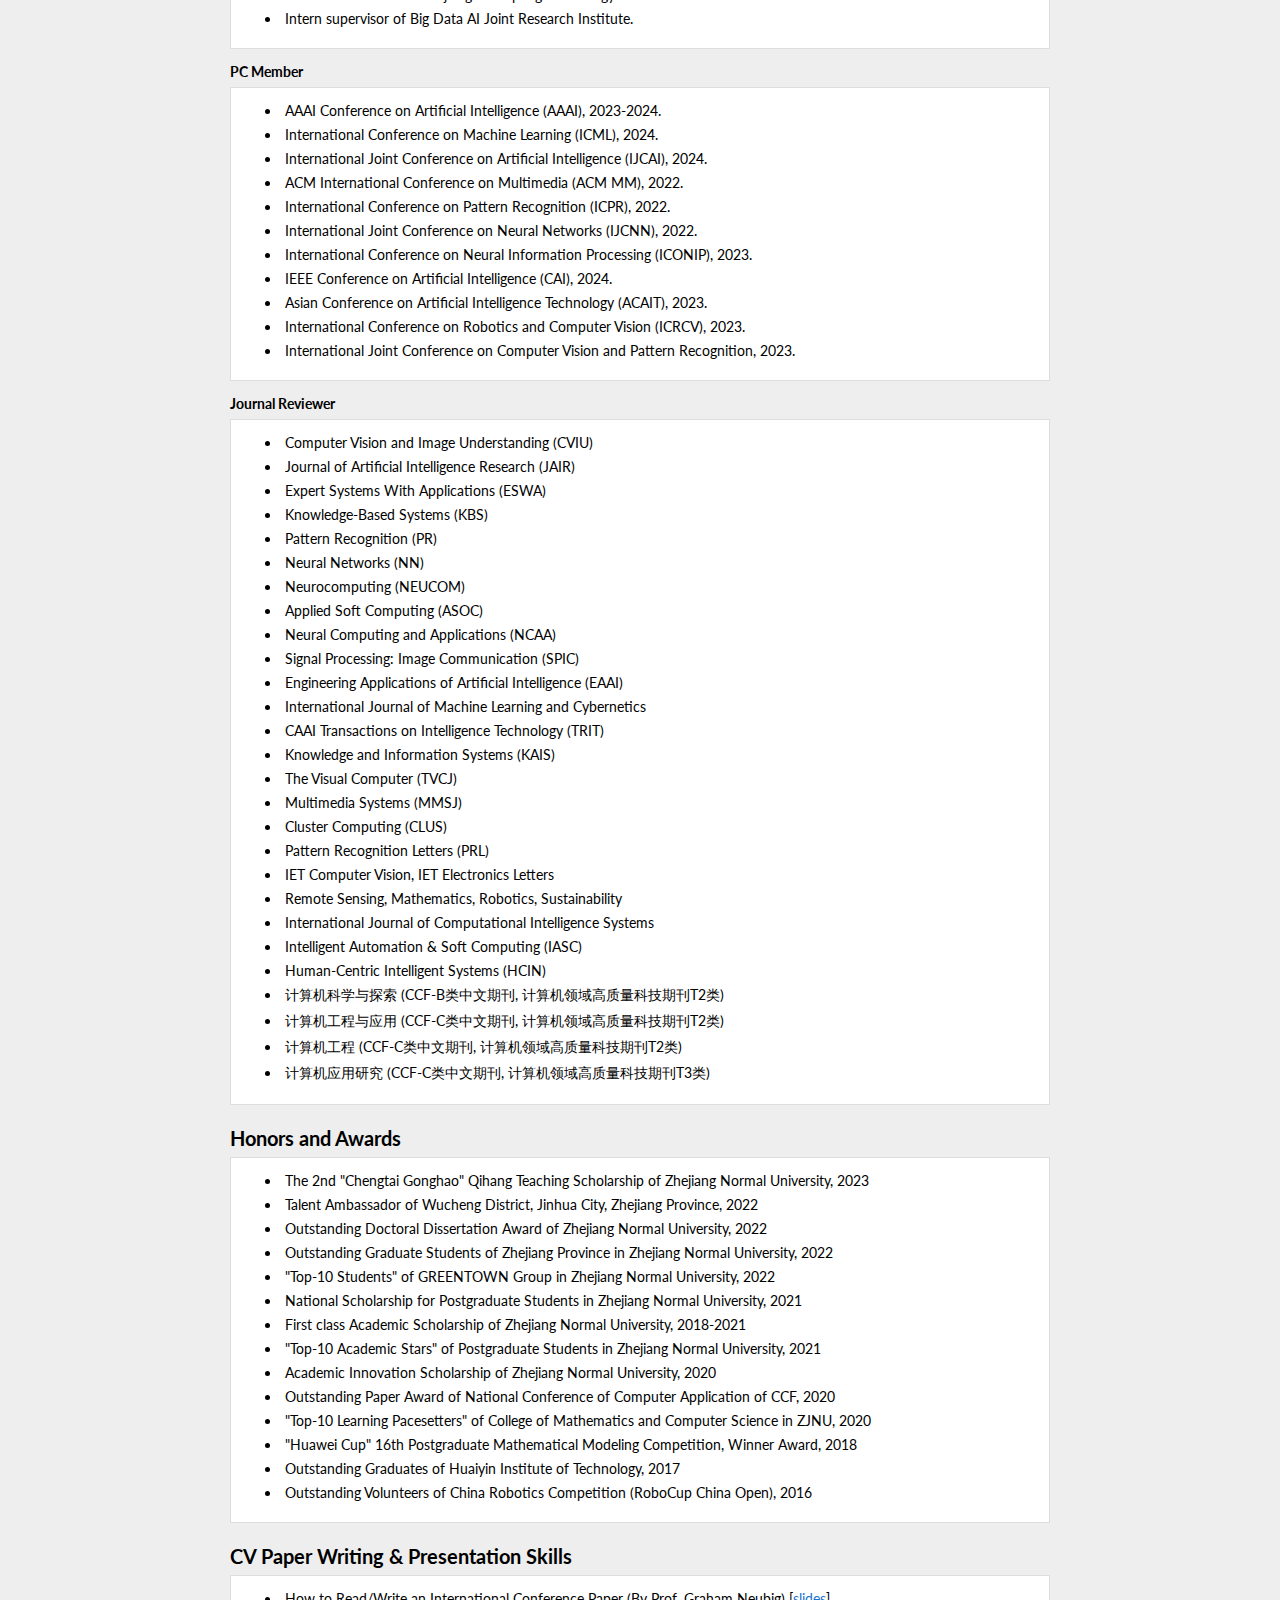
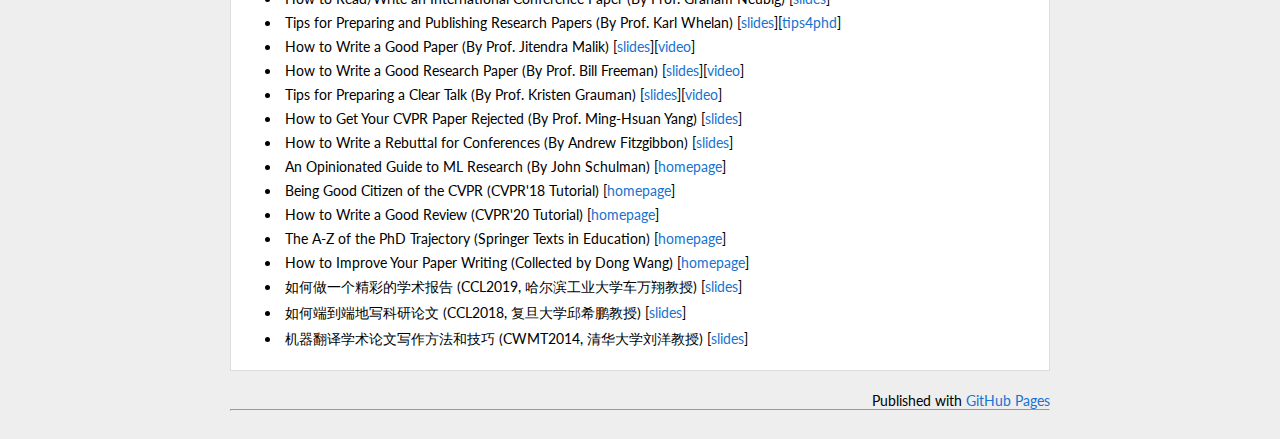
==== commit 3641a236: "Update index.html" ====
--- a/index.html
+++ b/index.html
@@ -243,6 +243,7 @@
             <h2>News</h2>
             <div class="paper">
                 <ul>
+			[12/02/2024] One paper is accepted by <b>IEEE TCSVT</b> (SCI-I区Top).<br>
 			[18/01/2024] Serve as Youth Editorial Board for <b>ELSP</b>.<br>
 			[09/01/2024] One paper is accepted by <b>Applied Soft Computing</b> (SCI-I区Top).<br>
 			[05/01/2024] Serve as a Program Committee Member for <b>IJCAI 2024</b>.<br>
@@ -454,7 +455,7 @@
             <div class="paper">
 		<li>面向高效无人机目标跟踪的孪生网络轻量化研究，ZJNSF探索青年项目，No.Q23F020010，主持</a></li>
 		<li>智慧校园中智能视频监控系统关键算法研究，金华市公益性技术应用研究项目，No.2023-4-016，主持</a></li>
-	        <li>面向时序网络模型的信息异步传播溯源理论与方法，ZJNSF探索一般项目，No.Y23F030019，参与</a></li>
+	        <li>面向时序网络模型的信息异步传播溯源理论与方法，ZJNSF探索一般项目，No.Y23F030003，参与</a></li>
 		<li>面向复杂场景的视觉目标跟踪算法研究，Key project of Zhejiang Provincial NSF，No.Z22F020010，参与</a></li>
 	        <li>智能视频分析中基于深度学习的可信目标跟踪研究，NSFC面上项目，No.62272419，参与</a></li>
 	        <li>稀疏与低秩表征的关键理论及其在大数据中的应用研究，NSFC，No.61672467，参与</a></li>
@@ -469,7 +470,7 @@
     </div>
 
 
-    <div style="clear: both;">
+    <!--  <div style="clear: both;">
         <div class="section"> <h2 id="members">Group Members</h2>
             <div class="paper">
 		<li>Ge Ying* (Ph.D student, 2021-, RGB-D object tracking)</li>
@@ -482,7 +483,7 @@
 		<li>Yiting Wang (Bachelor student, 2022-, Video action recognition)</li>
             </div> 
         <div class="spanner"></div>
-    </div>
+    </div>  -->
 
 
     <div style="clear: both;">
@@ -498,11 +499,12 @@
 		<li>China Society of Image and Graphics (CSIG), Member.</li>
 		<li>CSIG Technical Committee on Machine Vision (CSIG-MV), Member.</li>
 		<li>Hong Kong Society of Robotics and Automation (HKSRA), Member.</li>
+		<li>Zhejiang Association of Automation (ZJAA), Member.</li>
 		<li>Research Assistant of Zhejiang Cloudpeng Technology.</li>
 		<li>Intern supervisor of Big Data AI Joint Research Institute.</li>
 	    </div>
 
-	    <div> <strong>Program Committee Member/Reviewer</strong><br />
+	    <div> <strong>PC Member</strong><br />
 	    <div class="paper">
 		<li>AAAI Conference on Artificial Intelligence (AAAI), 2023-2024.</li>
 		<li>International Conference on Machine Learning (ICML), 2024.</li>
@@ -535,6 +537,7 @@
 		<li>CAAI Transactions on Intelligence Technology (TRIT)</li>
 		<li>Knowledge and Information Systems (KAIS)</li>
 		<li>The Visual Computer (TVCJ)</li>
+		<li>Multimedia Systems (MMSJ)</li>
 		<li>Cluster Computing (CLUS)</li>  
 		<li>Pattern Recognition Letters (PRL)</li>
 		<li>IET Computer Vision, IET Electronics Letters</li>
@@ -605,9 +608,6 @@
 	   	<a href="https://pengsida.net/files/Wujun_Li_Undergraduate_learning_research.pdf">浅谈本科生科研能力培养</a> 
 	    	<li>浅谈学术论文rebuttal (南京理工大学魏秀参) [<a href="https://zhuanlan.zhihu.com/p/104298923">slides</a>]</li>  
 	   	<li>完成一篇论文的科研历程与经验 (浙江大学彭思达) [<a href="https://pengsida.net/files/learning_research_v4.pdf">slides</a>]</li>
-	    	<li>Undergraduate: Tingyi Cai (2019-2023, Re-ID), Ning Hu (2020-, Object detection), Xingyu Xi (2020-, Crowd counting), Hutingjing Qiu (2020-, Human pose estimation),
-		    Weichen Kong (2020-, Style transfer), Tingyu Zheng (2020-, Deepfake), Chongru Xu (2021-, Camouflaged object detection), Changzhi Yu (2021-, Drone-view object detection), 
-		    Yiting Wang (2022-, Video action recognition), Ketao Du (2022-, Polyp segmentation), Weihao Gao (2022-, Polyp segmentation) </li>
             </div>
         </div>
     </div> -->
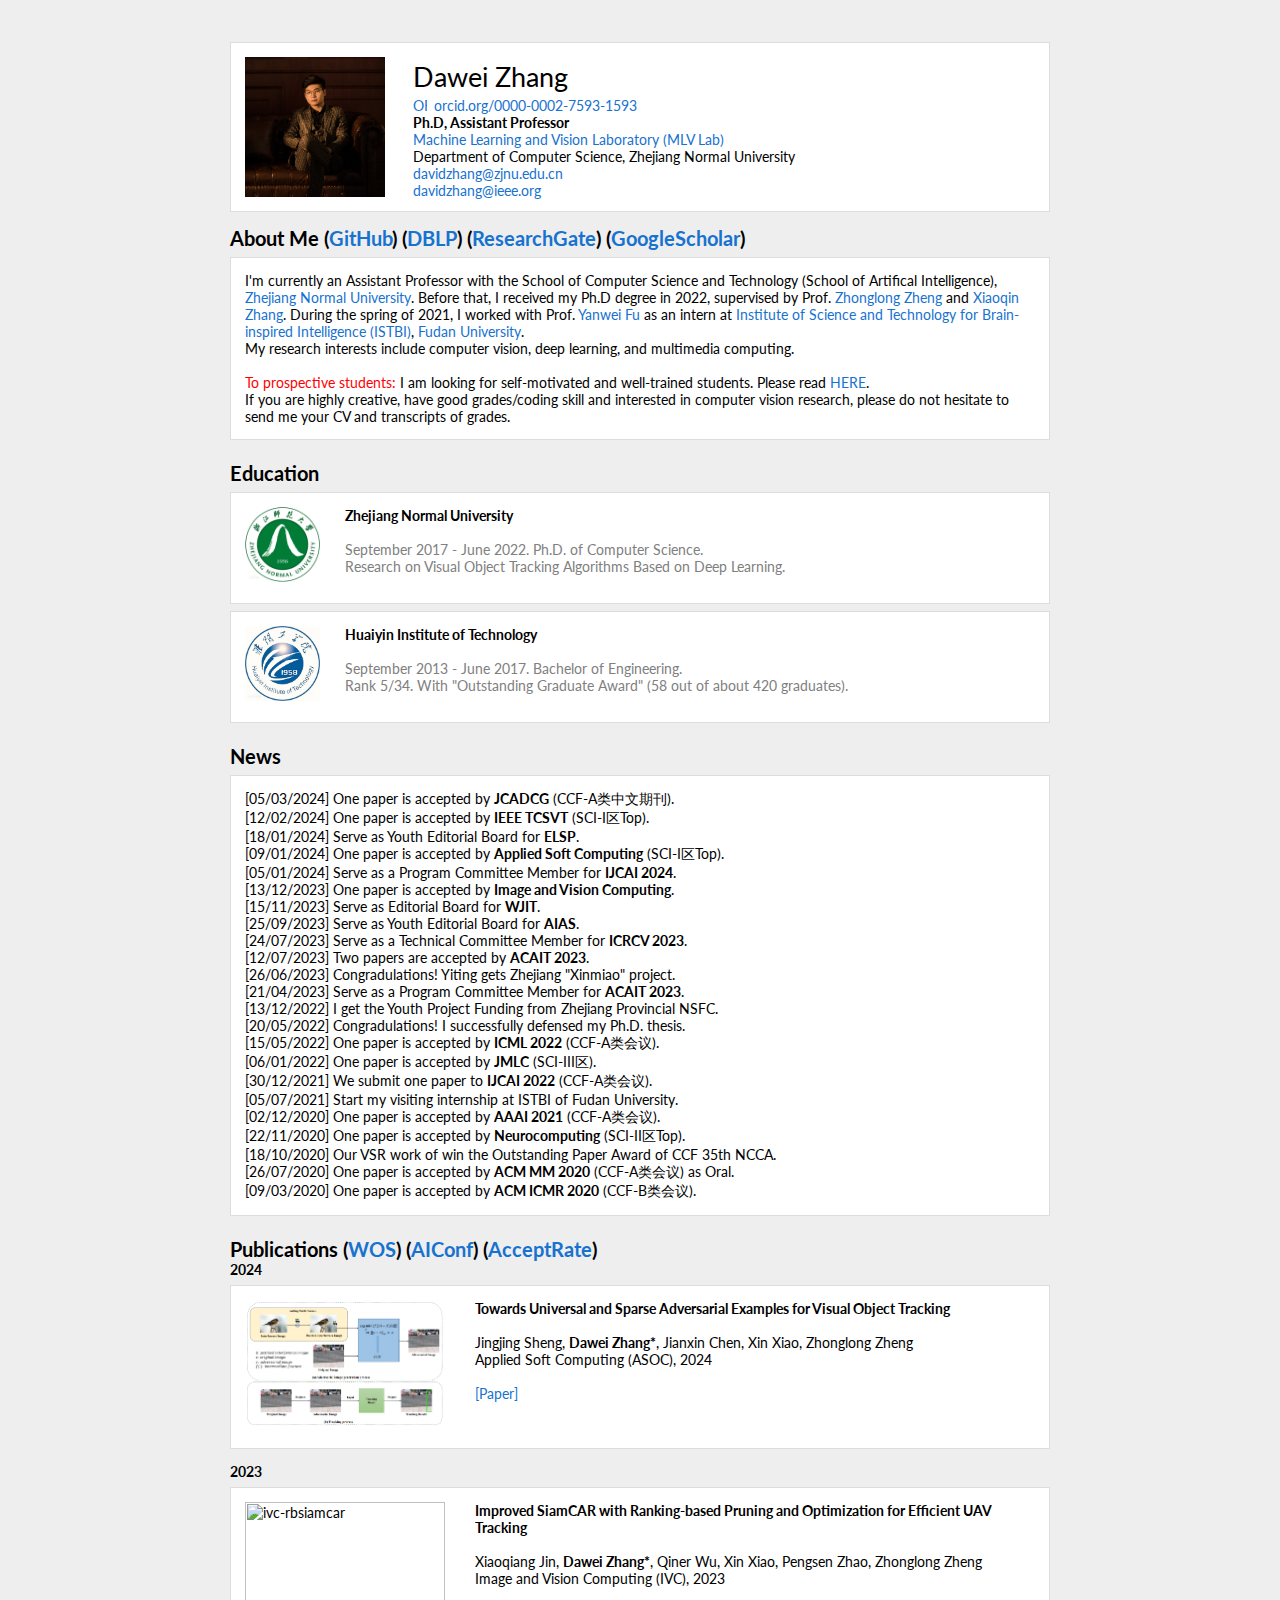
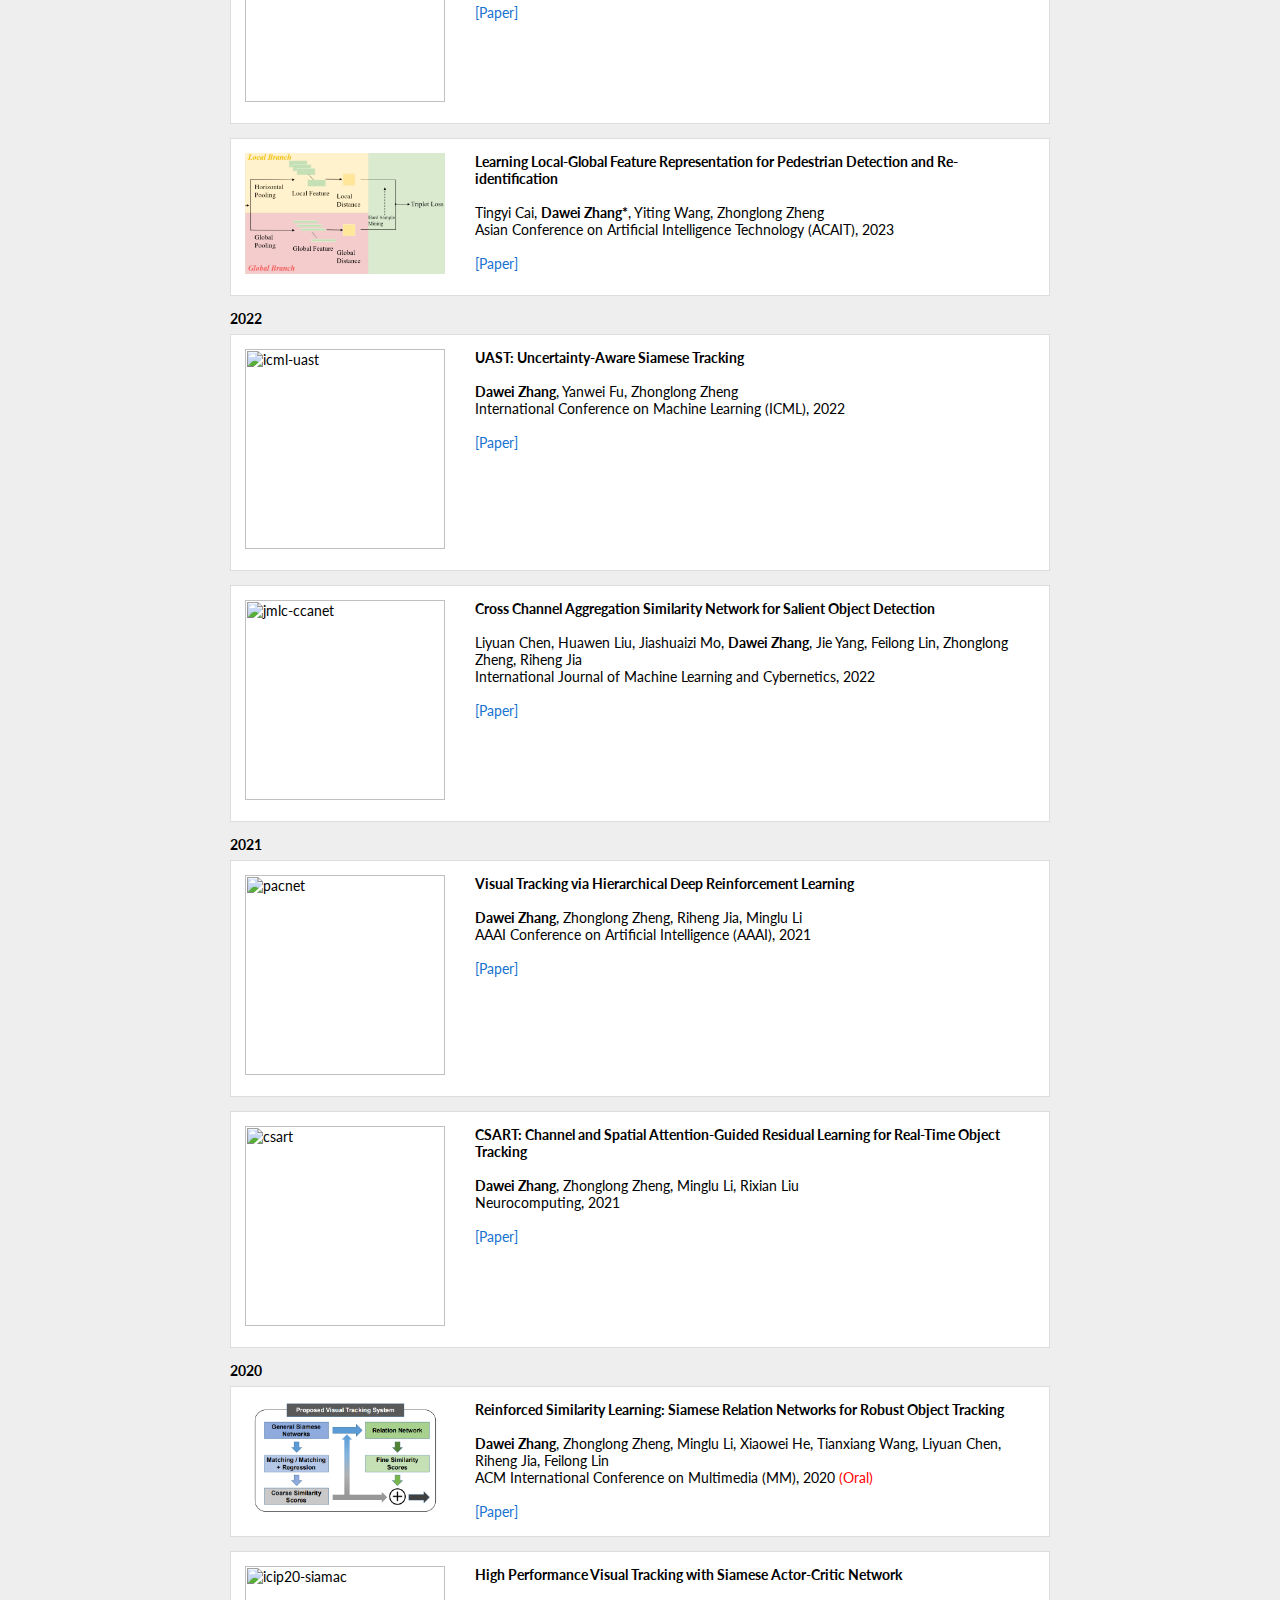
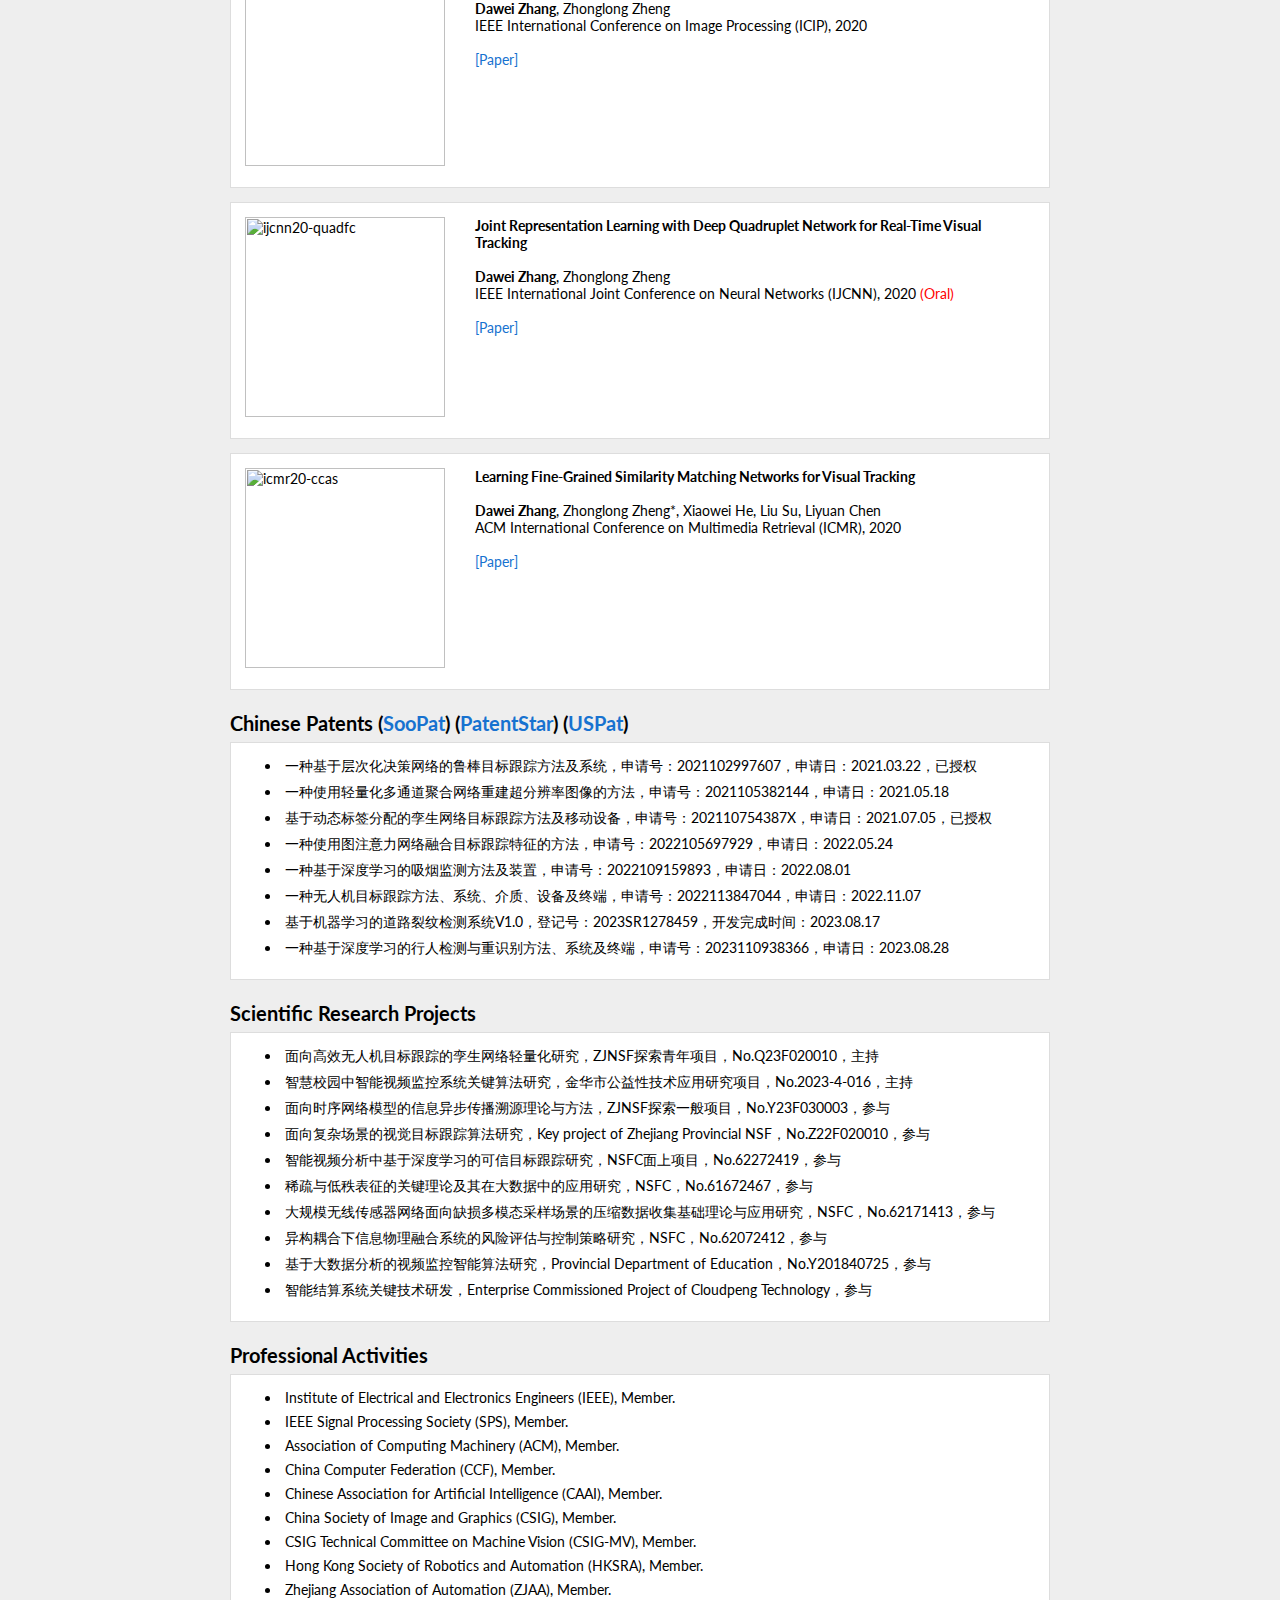
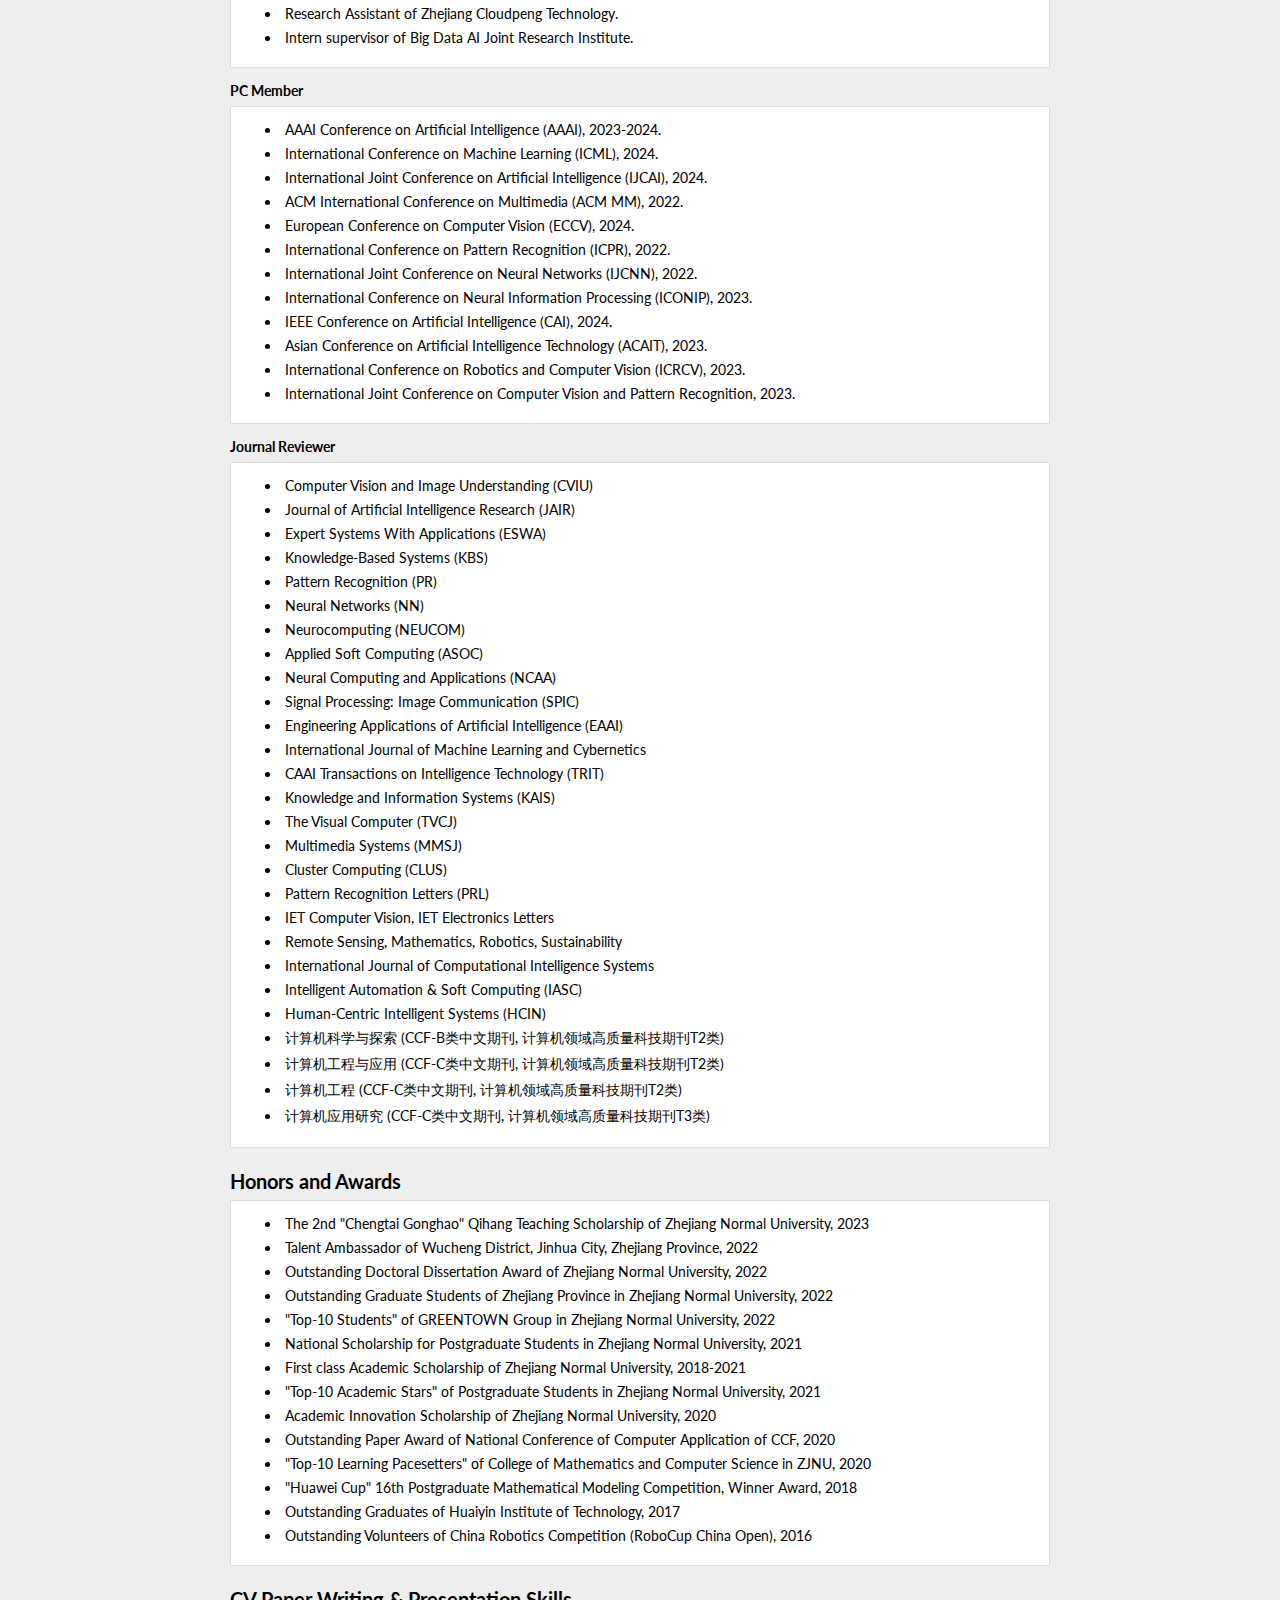
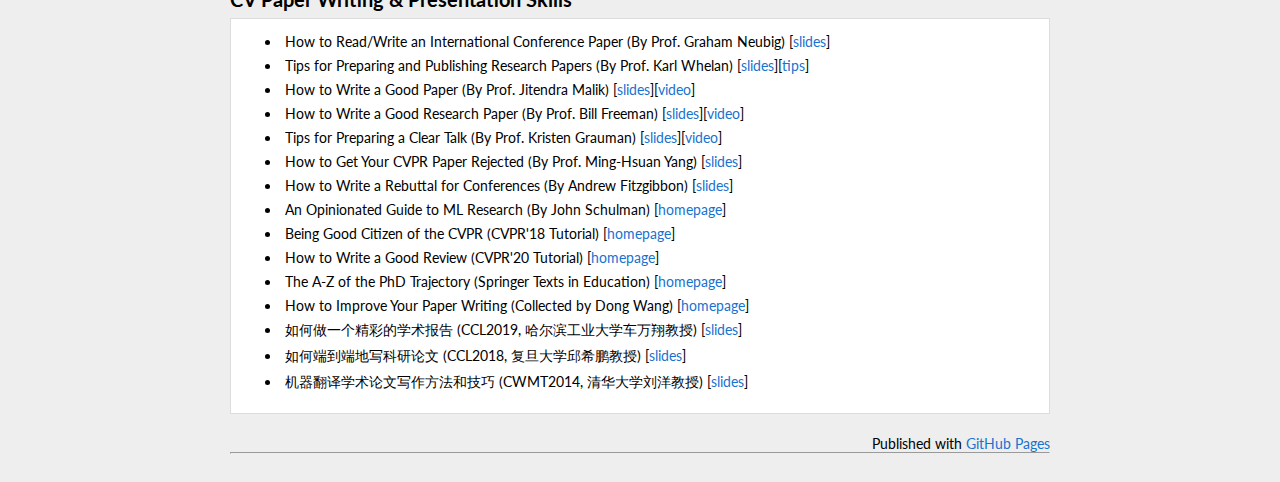
==== commit c3e85072: "Update index.html" ====
--- a/index.html
+++ b/index.html
@@ -243,6 +243,7 @@
             <h2>News</h2>
             <div class="paper">
                 <ul>
+			[05/03/2024] One paper is accepted by <b>JCADCG</b> (CCF-A类中文期刊).<br>
 			[12/02/2024] One paper is accepted by <b>IEEE TCSVT</b> (SCI-I区Top).<br>
 			[18/01/2024] Serve as Youth Editorial Board for <b>ELSP</b>.<br>
 			[09/01/2024] One paper is accepted by <b>Applied Soft Computing</b> (SCI-I区Top).<br>
@@ -510,6 +511,7 @@
 		<li>International Conference on Machine Learning (ICML), 2024.</li>
 		<li>International Joint Conference on Artificial Intelligence (IJCAI), 2024.</li>
 		<li>ACM International Conference on Multimedia (ACM MM), 2022.</li>
+		<li>European Conference on Computer Vision (ECCV), 2024.</li>
 		<li>International Conference on Pattern Recognition (ICPR), 2022.</li>
 		<li>International Joint Conference on Neural Networks (IJCNN), 2022.</li>
 		<li>International Conference on Neural Information Processing (ICONIP), 2023.</li>
@@ -616,7 +618,7 @@
         <div class="section"><h2>CV Paper Writing & Presentation Skills</h2>
             <div class="paper">
 		<li>How to Read/Write an International Conference Paper (By Prof. Graham Neubig) [<a href="http://www.phontron.com/slides/neubig15paperwriting.pdf">slides</a>]</li>
-		<li>Tips for Preparing and Publishing Research Papers (By Prof. Karl Whelan) [<a href="https://www.karlwhelan.com/Teaching/isne_talk_sep07.pdf">slides</a>][<a href="https://www.karlwhelan.com/Teaching/PhD/phd-writing-talk.pdf">tips4phd</a>]</li>
+		<li>Tips for Preparing and Publishing Research Papers (By Prof. Karl Whelan) [<a href="https://www.karlwhelan.com/Teaching/isne_talk_sep07.pdf">slides</a>][<a href="https://www.karlwhelan.com/Teaching/PhD/phd-writing-talk.pdf">tips</a>]</li>
 		<li>How to Write a Good Paper (By Prof. Jitendra Malik) [<a href="https://faculty.cc.gatech.edu/~parikh/citizenofcvpr/static/slides/malik_write_good_paper.pdf">slides</a>][<a href="https://www.youtube.com/watch?v=imEtTnQKt4M">video</a>]</li>
                 <li>How to Write a Good Research Paper (By Prof. Bill Freeman) [<a href="https://www.cc.gatech.edu/~parikh/citizenofcvpr/static/slides/freeman_how_to_write_papers.pdf">slides</a>][<a href="https://youtu.be/MKUCz_3Ee0A?t=248">video</a>]</li>
 		<li>Tips for Preparing a Clear Talk (By Prof. Kristen Grauman) [<a href="https://www.cc.gatech.edu/~parikh/citizenofcvpr/static/slides/grauman_preparing_clear_talks.pdf">slides</a>][<a href="https://www.youtube.com/watch?v=4LEZED1YXm0">video</a>]</li>
